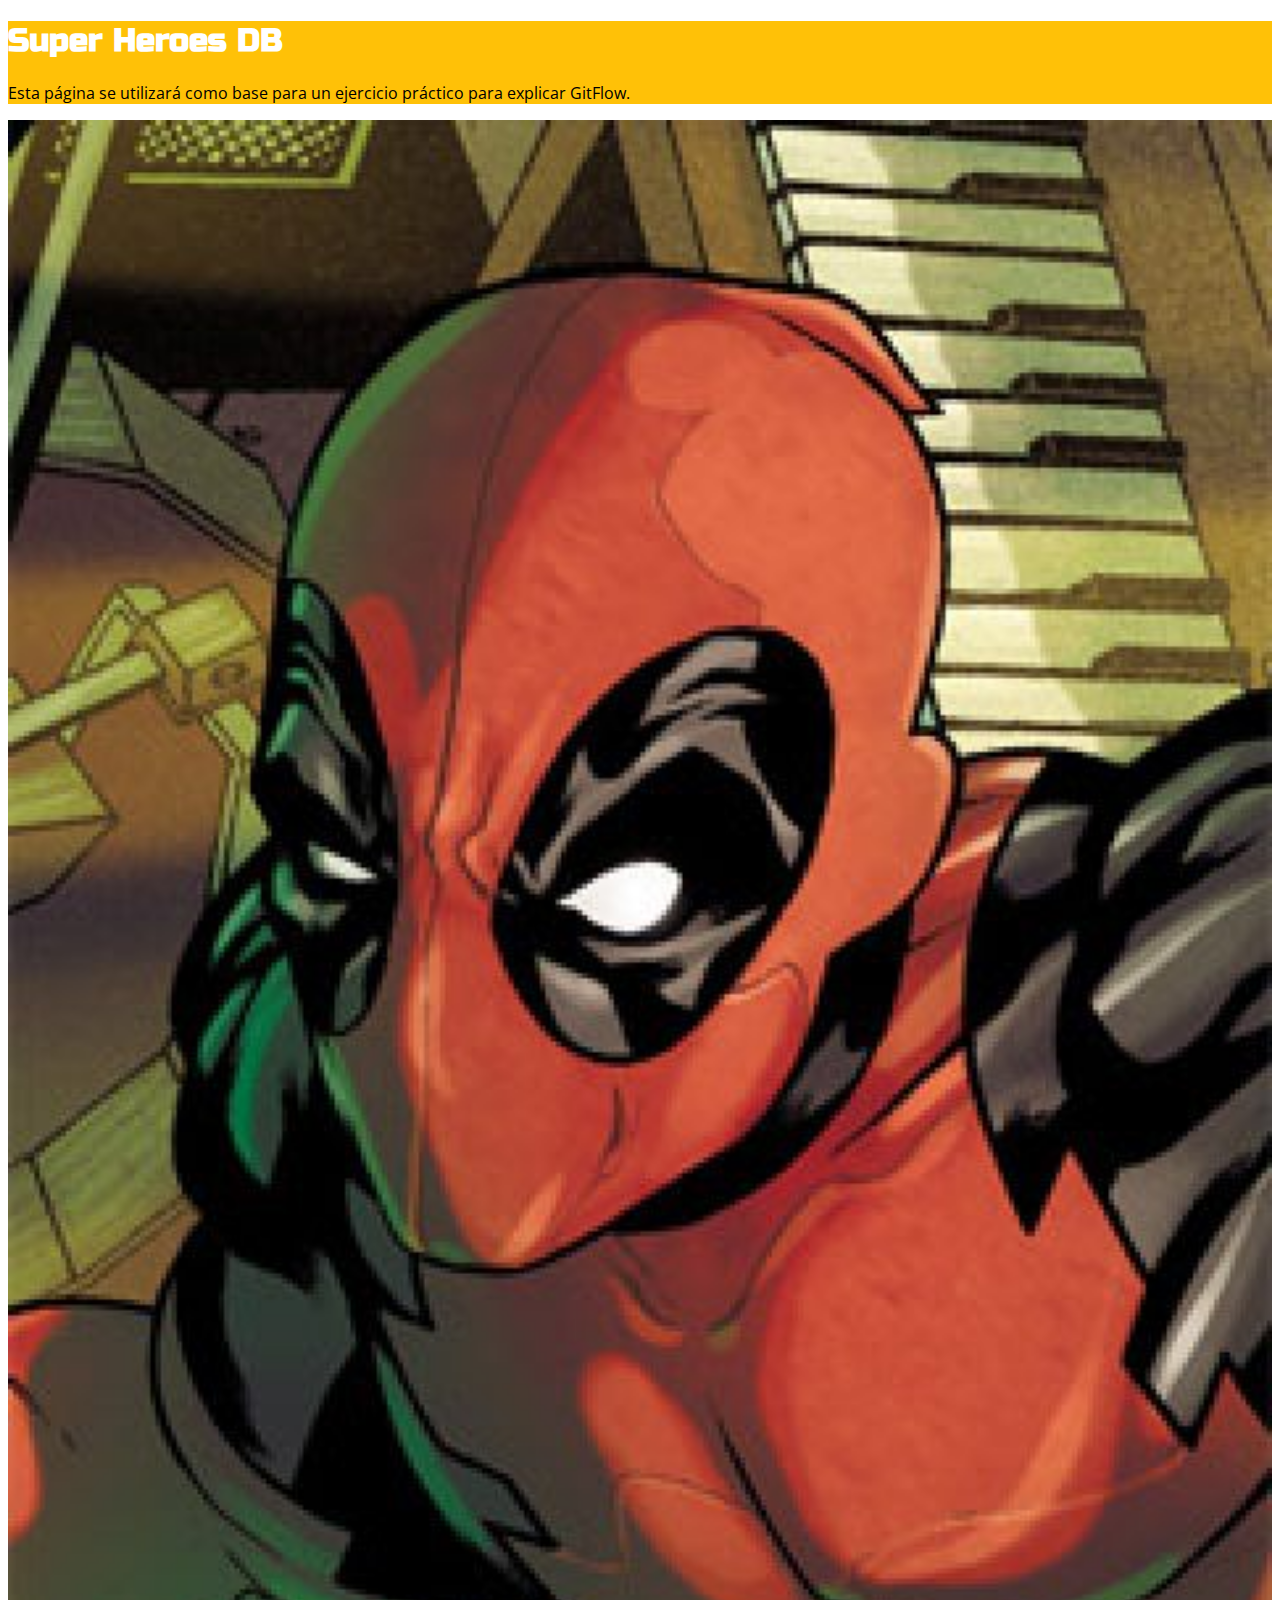
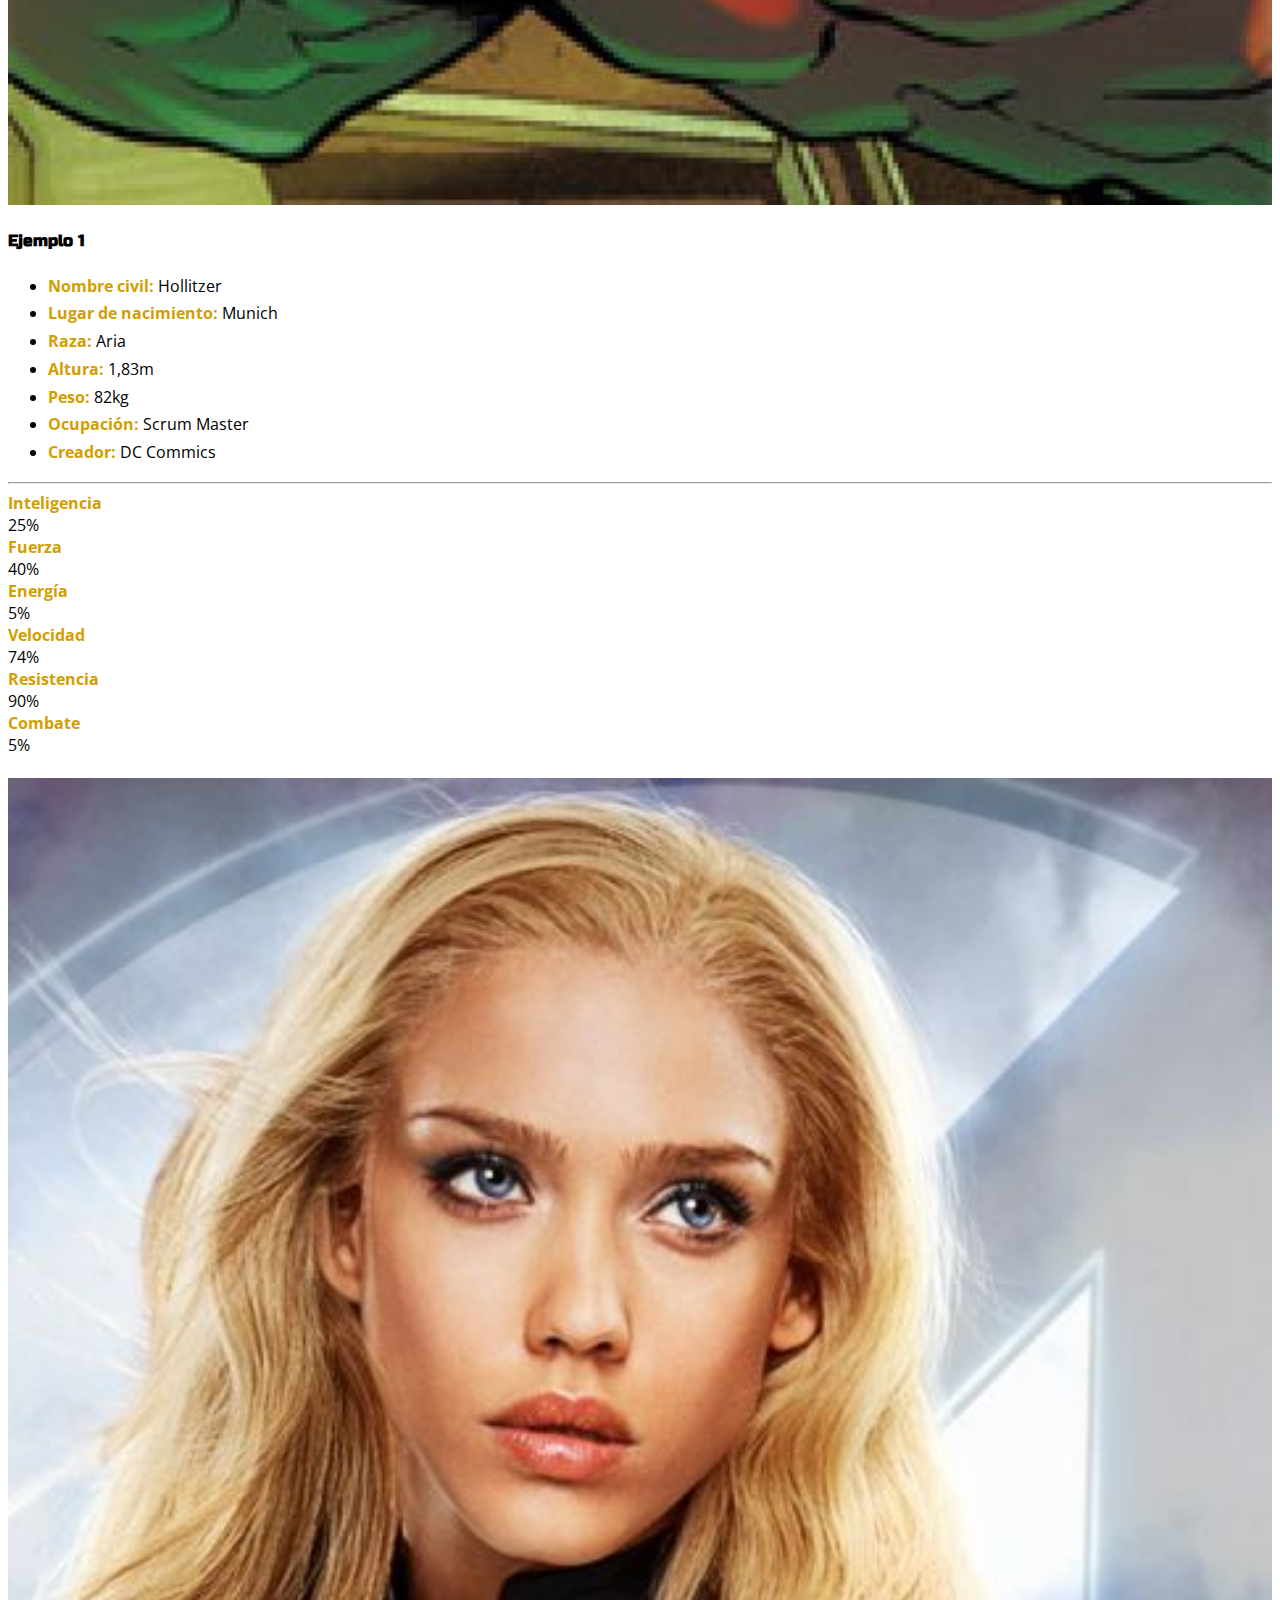
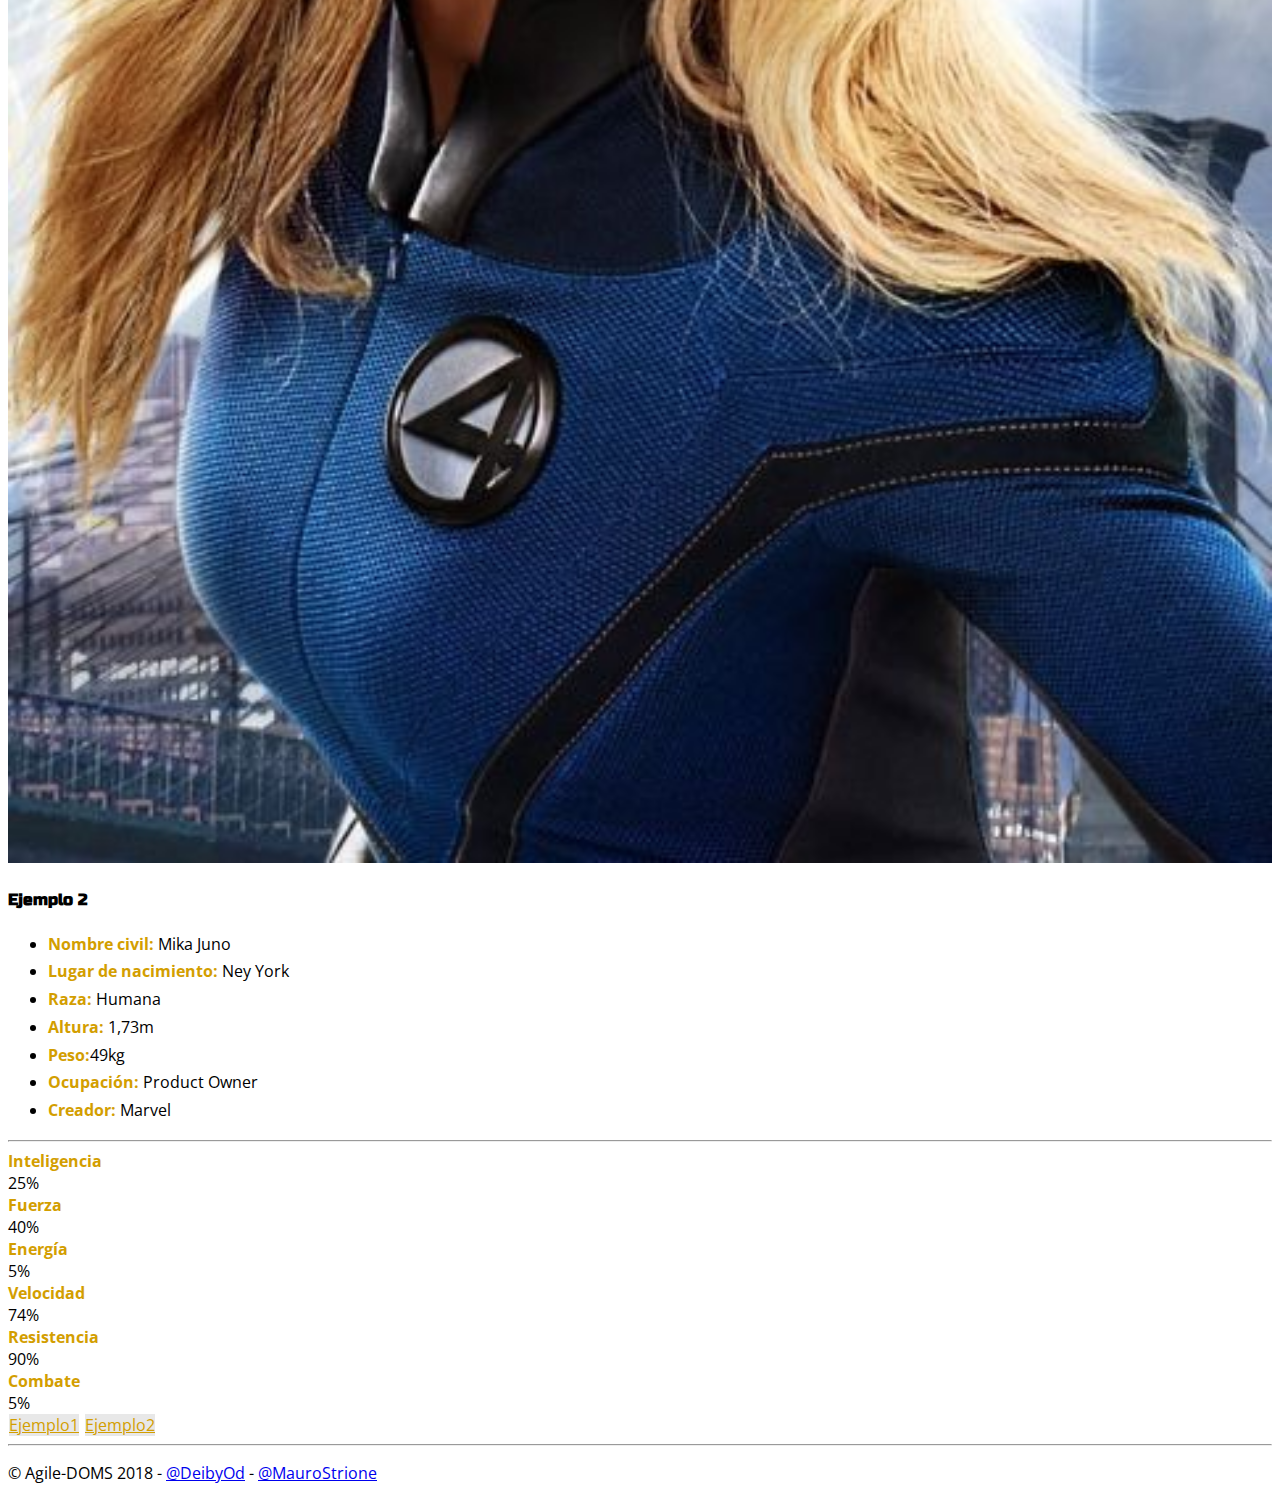
==== sample.html @ 64f0257b "Reiniciando DEV para el curso" ====
<!doctype html>
<html lang="es">

<head>
    <!-- SEO -->
    <title>The Super Heroes Database (BETA)</title>
    <meta name="description" content="GITFLOW WORSHOP">
    <meta name="author" content="Mauro Strione @MauroStrione - Deiby Ordoñez @DeibyOd">

    <!-- Required meta tags -->
    <meta charset="utf-8">
    <meta name="viewport" content="width=device-width, initial-scale=1, shrink-to-fit=no">

    <!-- Bootstrap CSS -->
    <link rel="stylesheet" href="https://stackpath.bootstrapcdn.com/bootstrap/4.1.3/css/bootstrap.min.css" integrity="sha384-MCw98/SFnGE8fJT3GXwEOngsV7Zt27NXFoaoApmYm81iuXoPkFOJwJ8ERdknLPMO" crossorigin="anonymous">
    <link rel="stylesheet" href="css/style.css">
    <link href="https://fonts.googleapis.com/css?family=Russo+One" rel="stylesheet">
    <link href="https://fonts.googleapis.com/css?family=Open+Sans+Condensed:300" rel="stylesheet">

</head>

<body>

    <div class="container">

        <div class="row row-offcanvas row-offcanvas-right">

            <div class="col-12 col-md-9">

                <div class="jumbotron">
                    <h1>Super Heroes DB</h1>
                    <p>Esta página se utilizará como base para un ejercicio práctico para explicar GitFlow.</p>
                </div>


                <!-- INICIO DATOS SUPER HEROE EJEMPLO 1 -->
                <div class="card" id="Ejemplo1">
                    <div class="card-body">
                        <div class="row">

                            <div class="col-4">
                                <img src="media/deadpool.jpg" width="100%">
                            </div>
                            <!--/span-->
                            <div class="col-8">
                                <h4>Ejemplo 1</h4>

                                <ul class="list-group list-group-flush">
                                    <li class="list-group-item"><strong>Nombre civil: </strong>Hollitzer</li>
                                    <li class="list-group-item"><strong>Lugar de nacimiento: </strong>Munich</li>
                                    <li class="list-group-item"><strong>Raza: </strong>Aria</li>
                                    <li class="list-group-item"><strong>Altura: </strong>1,83m</li>
                                    <li class="list-group-item"><strong>Peso: </strong>82kg</li>
                                    <li class="list-group-item"><strong>Ocupación: </strong>Scrum Master</li>
                                    <li class="list-group-item"><strong>Creador: </strong>DC Commics</li>
                                </ul>
                            </div>

                            <div class="col-12">
                                <hr>
                            </div>

                            <div class="col-12">
                                <div class="row">
                                    <div class="col-3 text-right">
                                        <strong>Inteligencia</strong>
                                    </div>

                                    <div class="col-1">
                                        25%
                                    </div>

                                    <div class="col-8">
                                        <div class="progress">
                                            <div class="progress-bar bg-success  progress-bar-striped progress-bar-animated" role="progressbar" style="width: 25%" aria-valuenow="25" aria-valuemin="0" aria-valuemax="100"></div>
                                        </div>
                                    </div>
                                </div>
                                <!-- row -->
                                <div class="row">
                                    <div class="col-3 text-right">
                                        <strong>Fuerza</strong>
                                    </div>

                                    <div class="col-1">
                                        40%
                                    </div>

                                    <div class="col-8">
                                        <div class="progress">
                                            <div class="progress-bar bg-info  progress-bar-striped progress-bar-animated" role="progressbar" style="width: 40%" aria-valuenow="40" aria-valuemin="0" aria-valuemax="100"></div>
                                        </div>
                                    </div>
                                </div>
                                <!-- row -->
                                <div class="row">
                                    <div class="col-3 text-right">
                                        <strong>Energía</strong>
                                    </div>

                                    <div class="col-1">
                                        5%
                                    </div>

                                    <div class="col-8">
                                        <div class="progress">
                                            <div class="progress-bar progress-bar-striped progress-bar-animated" role="progressbar" style="width: 5%" aria-valuenow="5" aria-valuemin="0" aria-valuemax="100"></div>
                                        </div>
                                    </div>
                                </div>
                                <!-- row -->
                                <div class="row">
                                    <div class="col-3 text-right">
                                        <strong>Velocidad</strong>
                                    </div>

                                    <div class="col-1">
                                        74%
                                    </div>

                                    <div class="col-8">
                                        <div class="progress">
                                            <div class="progress-bar bg-warning  progress-bar-striped progress-bar-animated" role="progressbar" style="width: 74%" aria-valuenow="74" aria-valuemin="0" aria-valuemax="100"></div>
                                        </div>
                                    </div>
                                </div>
                                <!-- row -->
                                <div class="row">
                                    <div class="col-3 text-right">
                                        <strong>Resistencia</strong>
                                    </div>

                                    <div class="col-1">
                                        90%
                                    </div>

                                    <div class="col-8">
                                        <div class="progress">
                                            <div class="progress-bar bg-danger  progress-bar-striped progress-bar-animated" role="progressbar" style="width: 90%" aria-valuenow="90" aria-valuemin="0" aria-valuemax="100"></div>
                                        </div>
                                    </div>
                                </div>
                                <!-- row -->
                                <div class="row">
                                    <div class="col-3 text-right">
                                        <strong>Combate</strong>
                                    </div>

                                    <div class="col-1">
                                        5%
                                    </div>

                                    <div class="col-8">
                                        <div class="progress">
                                            <div class="progress-bar bg-pink progress-bar-striped progress-bar-animated" role="progressbar" style="width: 5%" aria-valuenow="5" aria-valuemin="0" aria-valuemax="100"></div>
                                        </div>
                                    </div>
                                </div>
                                <!-- row -->
                            </div>


                        </div>
                        <!--/row-->
                    </div>
                </div>
                <!-- FIN DATOS SUPER HEROE EJEMPLO 1 -->

                <!-- SEPARADOR -->
                <div class="row">
                    <div class="col-12">
                        &nbsp;
                    </div>
                </div>

                <!-- INICIO DATOS SUPER HEROE EJEMPLO 2 -->
                <div class="card" id="Ejemplo2">
                    <div class="card-body">
                        <div class="row">

                            <div class="col-4">
                                <img src="media/invisiblewoman.jpg" width="100%">
                            </div>
                            <!--/span-->
                            <div class="col-8">
                                <h4>Ejemplo 2</h4>
                                <ul class="list-group list-group-flush">
                                    <li class="list-group-item"><strong>Nombre civil: </strong>Mika Juno</li>
                                    <li class="list-group-item"><strong>Lugar de nacimiento: </strong>Ney York</li>
                                    <li class="list-group-item"><strong>Raza: </strong>Humana</li>
                                    <li class="list-group-item"><strong>Altura: </strong>1,73m</li>
                                    <li class="list-group-item"><strong>Peso:</strong>49kg</li>
                                    <li class="list-group-item"><strong>Ocupación: </strong>Product Owner</li>
                                    <li class="list-group-item"><strong>Creador: </strong>Marvel</li>
                                </ul>
                            </div>

                            <div class="col-12">
                                <hr>
                            </div>

                            <div class="col-12">
                                <div class="row">
                                    <div class="col-3 text-right">
                                        <strong>Inteligencia</strong>
                                    </div>

                                    <div class="col-1">
                                        25%
                                    </div>

                                    <div class="col-8">
                                        <div class="progress">
                                            <div class="progress-bar bg-success  progress-bar-striped progress-bar-animated" role="progressbar" style="width: 25%" aria-valuenow="25" aria-valuemin="0" aria-valuemax="100"></div>
                                        </div>
                                    </div>
                                </div>
                                <!-- row -->
                                <div class="row">
                                    <div class="col-3 text-right">
                                        <strong>Fuerza</strong>
                                    </div>

                                    <div class="col-1">
                                        40%
                                    </div>

                                    <div class="col-8">
                                        <div class="progress">
                                            <div class="progress-bar bg-info  progress-bar-striped progress-bar-animated" role="progressbar" style="width: 40%" aria-valuenow="40" aria-valuemin="0" aria-valuemax="100"></div>
                                        </div>
                                    </div>
                                </div>
                                <!-- row -->
                                <div class="row">
                                    <div class="col-3 text-right">
                                        <strong>Energía</strong>
                                    </div>

                                    <div class="col-1">
                                        5%
                                    </div>

                                    <div class="col-8">
                                        <div class="progress">
                                            <div class="progress-bar progress-bar-striped progress-bar-animated" role="progressbar" style="width: 5%" aria-valuenow="5" aria-valuemin="0" aria-valuemax="100"></div>
                                        </div>
                                    </div>
                                </div>
                                <!-- row -->
                                <div class="row">
                                    <div class="col-3 text-right">
                                        <strong>Velocidad</strong>
                                    </div>

                                    <div class="col-1">
                                        74%
                                    </div>

                                    <div class="col-8">
                                        <div class="progress">
                                            <div class="progress-bar bg-warning  progress-bar-striped progress-bar-animated" role="progressbar" style="width: 74%" aria-valuenow="74" aria-valuemin="0" aria-valuemax="100"></div>
                                        </div>
                                    </div>
                                </div>
                                <!-- row -->
                                <div class="row">
                                    <div class="col-3 text-right">
                                        <strong>Resistencia</strong>
                                    </div>

                                    <div class="col-1">
                                        90%
                                    </div>

                                    <div class="col-8">
                                        <div class="progress">
                                            <div class="progress-bar bg-danger  progress-bar-striped progress-bar-animated" role="progressbar" style="width: 90%" aria-valuenow="90" aria-valuemin="0" aria-valuemax="100"></div>
                                        </div>
                                    </div>
                                </div>
                                <!-- row -->
                                <div class="row">
                                    <div class="col-3 text-right">
                                        <strong>Combate</strong>
                                    </div>

                                    <div class="col-1">
                                        5%
                                    </div>

                                    <div class="col-8">
                                        <div class="progress">
                                            <div class="progress-bar bg-pink progress-bar-striped progress-bar-animated" role="progressbar" style="width: 5%" aria-valuenow="5" aria-valuemin="0" aria-valuemax="100"></div>
                                        </div>
                                    </div>
                                </div>
                                <!-- row -->
                            </div>


                        </div>
                        <!--/row-->
                    </div>
                </div>
                <!-- FIN DATOS SUPER HEROE EJEMPLO 2 -->


            </div>
            <!--/span-->

            <div class="col-6 col-md-3 sidebar-offcanvas" id="sidebar">
                <div class="list-group">
                    <a href="#Ejemplo1" class="list-group-item">Ejemplo1</a>
                    <a href="#Ejemplo2" class="list-group-item">Ejemplo2</a>
                </div>
            </div>
            <!--/span-->
        </div>
        <!--/row-->

        <hr>

        <footer id="Batman">
            <p>&copy; Agile-DOMS 2018 - <a href="https://twitter.com/DeibyOd">@DeibyOd</a> - <a href="https://twitter.com/MauroStrione">@MauroStrione</a></p>
        </footer>

    </div>
    <!--/.container-->

    <!-- Optional JavaScript -->
    <!-- jQuery first, then Popper.js, then Bootstrap JS -->
    <script src="https://code.jquery.com/jquery-3.3.1.slim.min.js" integrity="sha384-q8i/X+965DzO0rT7abK41JStQIAqVgRVzpbzo5smXKp4YfRvH+8abtTE1Pi6jizo" crossorigin="anonymous"></script>
    <script src="https://cdnjs.cloudflare.com/ajax/libs/popper.js/1.14.3/umd/popper.min.js" integrity="sha384-ZMP7rVo3mIykV+2+9J3UJ46jBk0WLaUAdn689aCwoqbBJiSnjAK/l8WvCWPIPm49" crossorigin="anonymous"></script>
    <script src="https://stackpath.bootstrapcdn.com/bootstrap/4.1.3/js/bootstrap.min.js" integrity="sha384-ChfqqxuZUCnJSK3+MXmPNIyE6ZbWh2IMqE241rYiqJxyMiZ6OW/JmZQ5stwEULTy" crossorigin="anonymous"></script>
</body>

</html>
---- css/style.css ----
h1,
h2,
h3,
h4,
h5,
h6 {
    font-family: 'Russo One', sans-serif;
}

body {
    font-family: 'Open Sans Condensed', sans-serif;
}

.bg-pink {
    background-color: #b13797;
}

.card .list-group-item {
    padding: 0.18rem 0rem;
}

.card strong {
    color: #d39e00;
}

.jumbotron {
    background-color: #ffc107;
}

.jumbotron h1 {
    color: #FFFFFF;
}

#sidebar .list-group-item {
    background-color: #e8e8e8;
    border: 1px solid rgb(255, 255, 255);
}

#sidebar a:link,
#sidebar a:visited {
    color: #d39e00;
}

#sidebar a:hover {
    color: #FFFFFF;
    background-color: #d39e00;
}
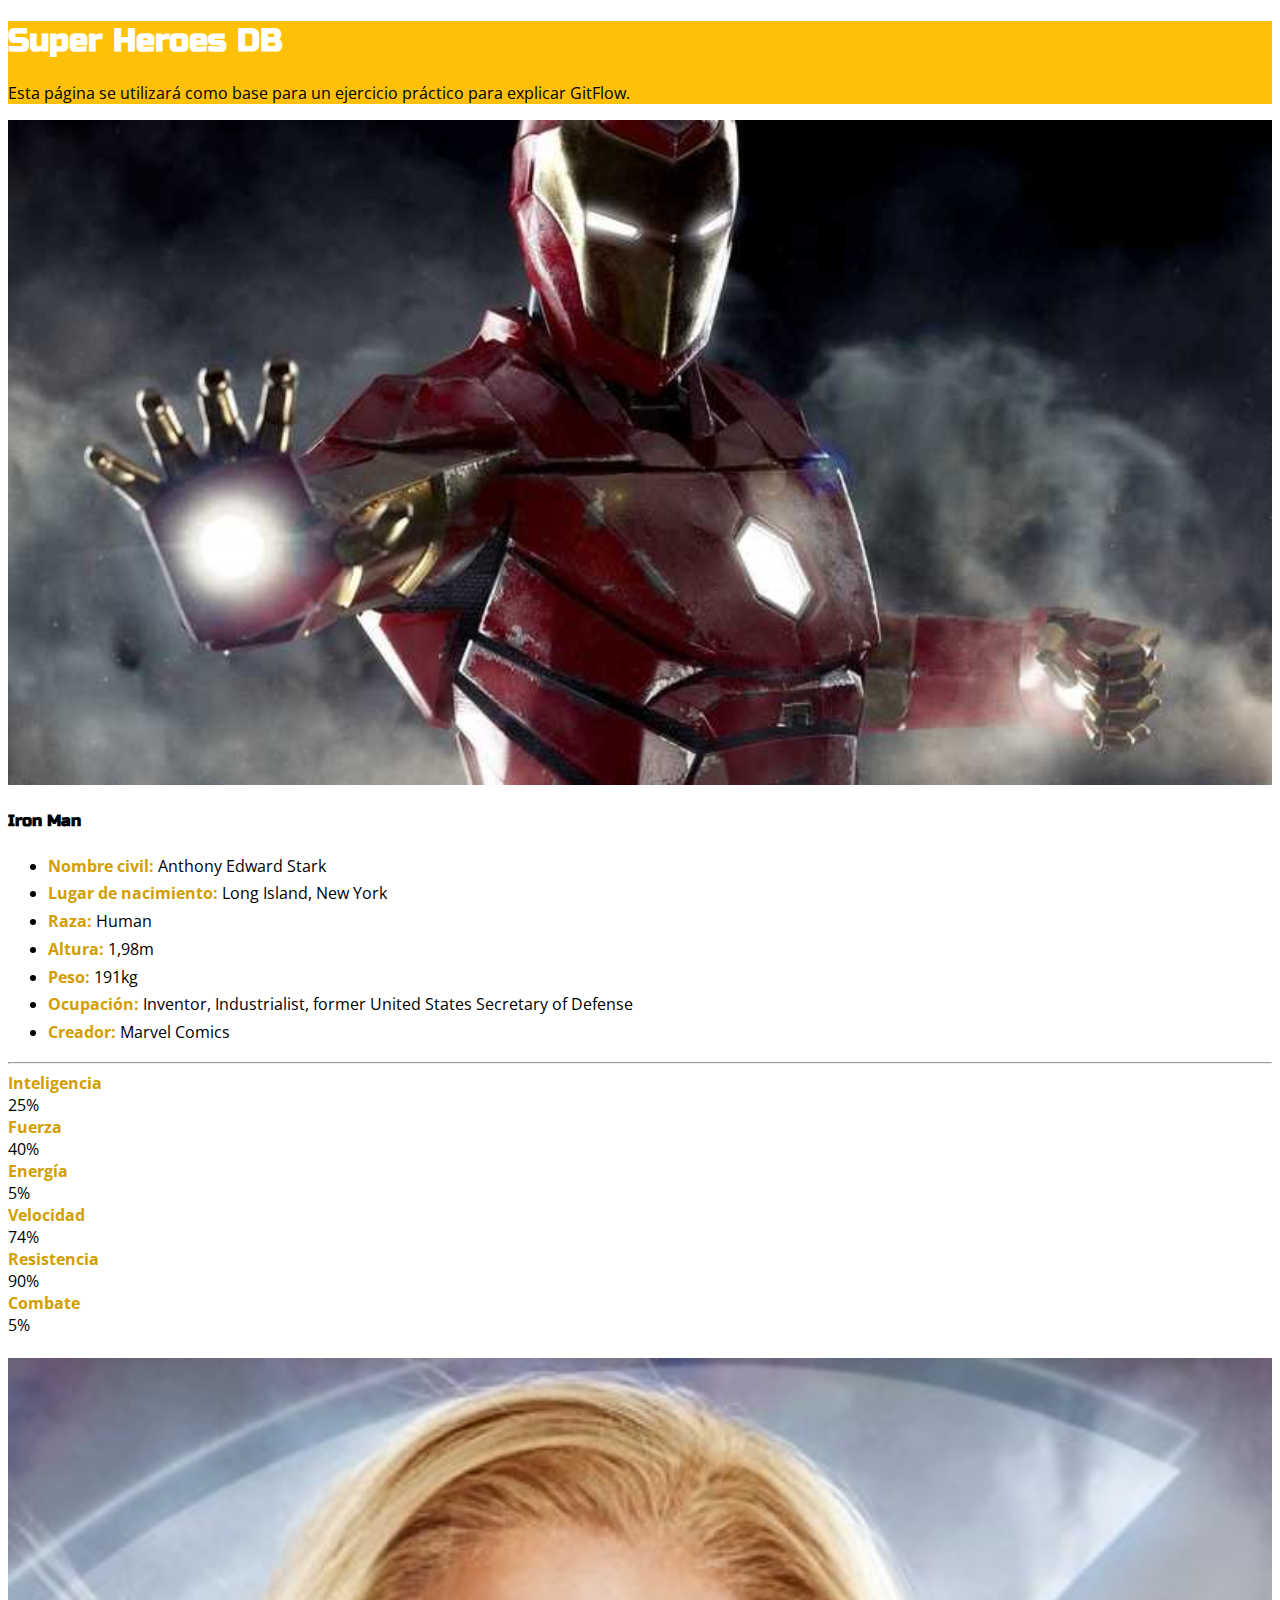
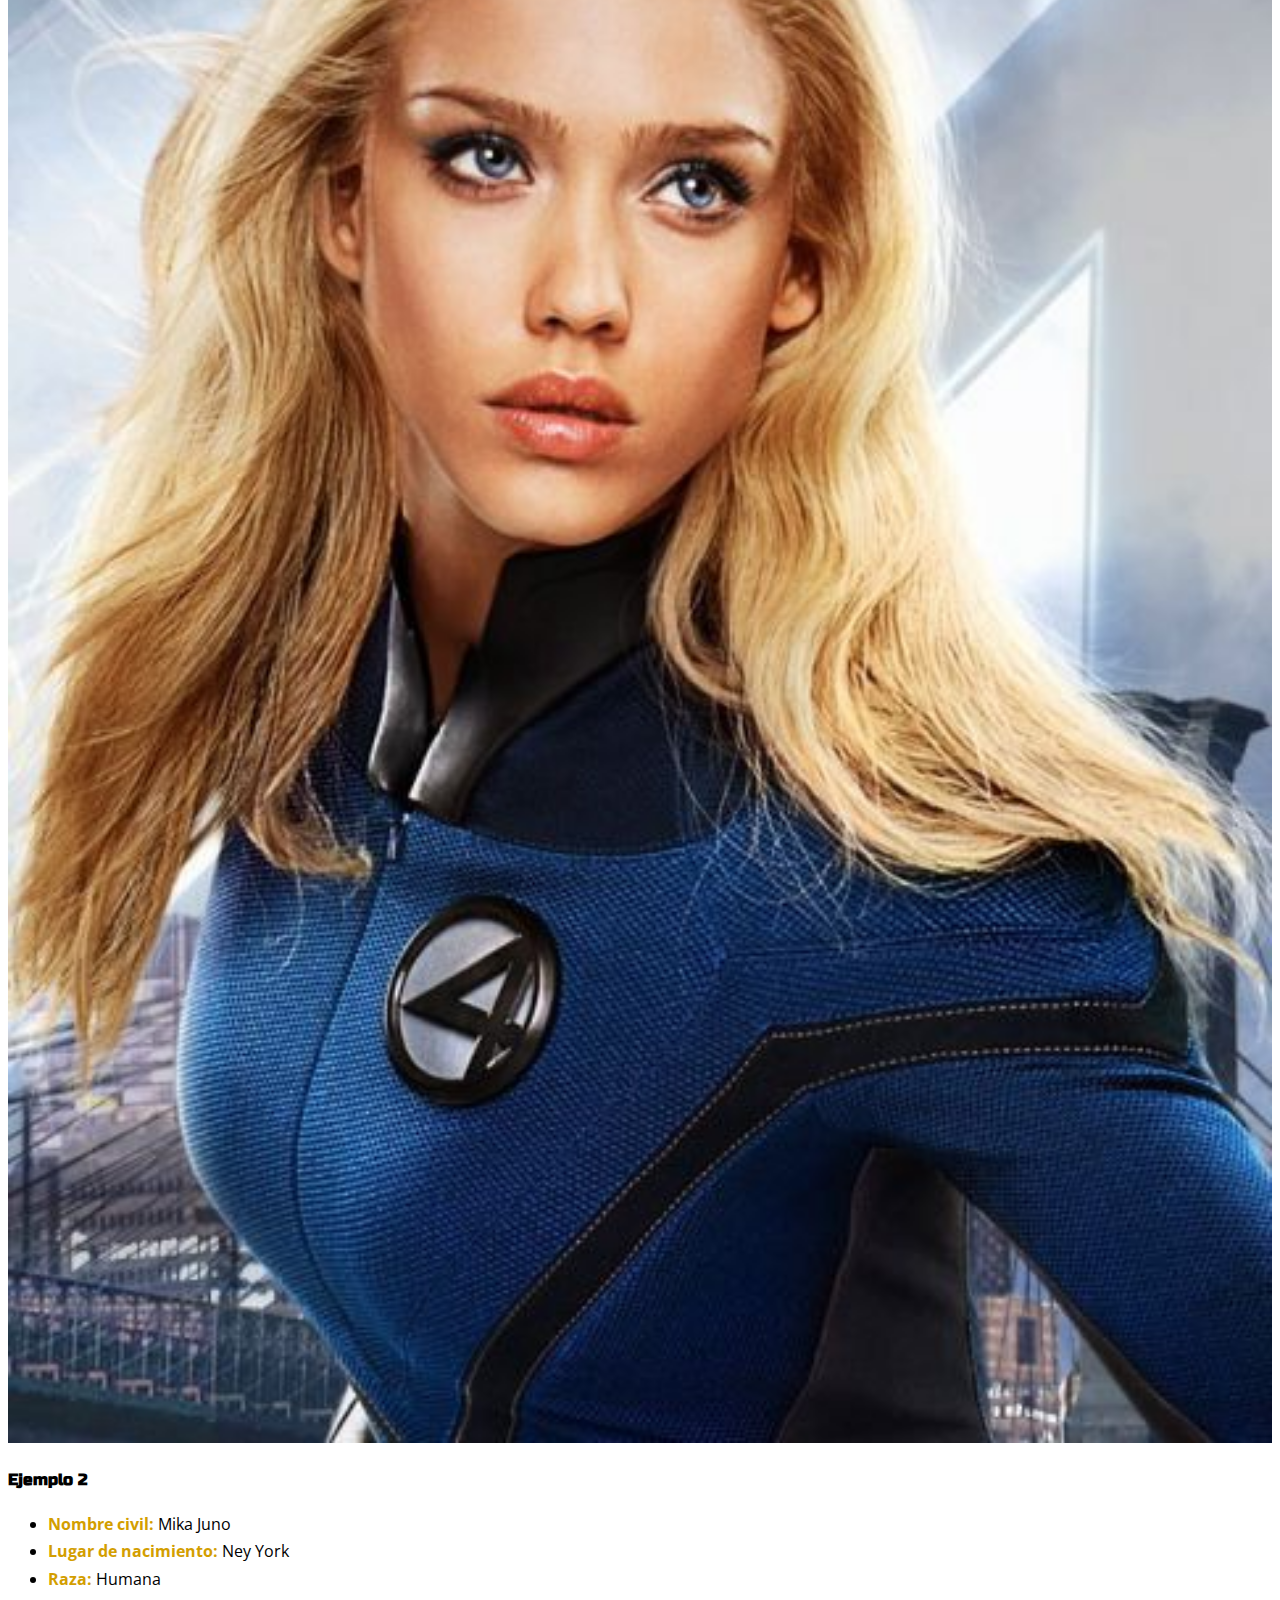
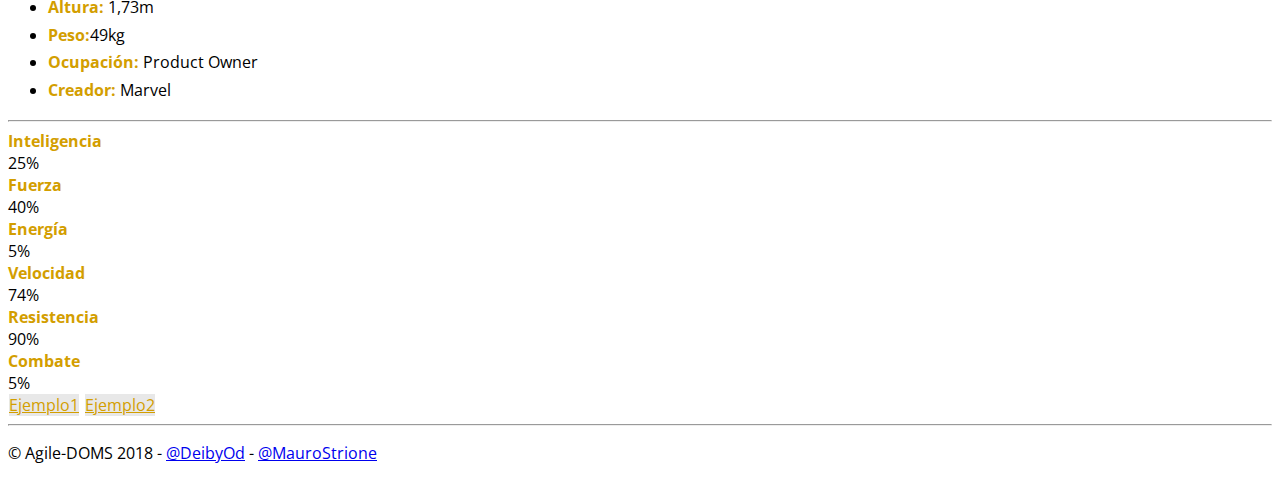
==== commit 501a54d6: "información personal" ====
--- a/sample.html
+++ b/sample.html
@@ -1,338 +1,338 @@
-<!doctype html>
-<html lang="es">
-
-<head>
-    <!-- SEO -->
-    <title>The Super Heroes Database (BETA)</title>
-    <meta name="description" content="GITFLOW WORSHOP">
-    <meta name="author" content="Mauro Strione @MauroStrione - Deiby Ordoñez @DeibyOd">
-
-    <!-- Required meta tags -->
-    <meta charset="utf-8">
-    <meta name="viewport" content="width=device-width, initial-scale=1, shrink-to-fit=no">
-
-    <!-- Bootstrap CSS -->
-    <link rel="stylesheet" href="https://stackpath.bootstrapcdn.com/bootstrap/4.1.3/css/bootstrap.min.css" integrity="sha384-MCw98/SFnGE8fJT3GXwEOngsV7Zt27NXFoaoApmYm81iuXoPkFOJwJ8ERdknLPMO" crossorigin="anonymous">
-    <link rel="stylesheet" href="css/style.css">
-    <link href="https://fonts.googleapis.com/css?family=Russo+One" rel="stylesheet">
-    <link href="https://fonts.googleapis.com/css?family=Open+Sans+Condensed:300" rel="stylesheet">
-
-</head>
-
-<body>
-
-    <div class="container">
-
-        <div class="row row-offcanvas row-offcanvas-right">
-
-            <div class="col-12 col-md-9">
-
-                <div class="jumbotron">
-                    <h1>Super Heroes DB</h1>
-                    <p>Esta página se utilizará como base para un ejercicio práctico para explicar GitFlow.</p>
-                </div>
-
-
-                <!-- INICIO DATOS SUPER HEROE EJEMPLO 1 -->
-                <div class="card" id="Ejemplo1">
-                    <div class="card-body">
-                        <div class="row">
-
-                            <div class="col-4">
-                                <img src="media/deadpool.jpg" width="100%">
-                            </div>
-                            <!--/span-->
-                            <div class="col-8">
-                                <h4>Ejemplo 1</h4>
-
-                                <ul class="list-group list-group-flush">
-                                    <li class="list-group-item"><strong>Nombre civil: </strong>Hollitzer</li>
-                                    <li class="list-group-item"><strong>Lugar de nacimiento: </strong>Munich</li>
-                                    <li class="list-group-item"><strong>Raza: </strong>Aria</li>
-                                    <li class="list-group-item"><strong>Altura: </strong>1,83m</li>
-                                    <li class="list-group-item"><strong>Peso: </strong>82kg</li>
-                                    <li class="list-group-item"><strong>Ocupación: </strong>Scrum Master</li>
-                                    <li class="list-group-item"><strong>Creador: </strong>DC Commics</li>
-                                </ul>
-                            </div>
-
-                            <div class="col-12">
-                                <hr>
-                            </div>
-
-                            <div class="col-12">
-                                <div class="row">
-                                    <div class="col-3 text-right">
-                                        <strong>Inteligencia</strong>
-                                    </div>
-
-                                    <div class="col-1">
-                                        25%
-                                    </div>
-
-                                    <div class="col-8">
-                                        <div class="progress">
-                                            <div class="progress-bar bg-success  progress-bar-striped progress-bar-animated" role="progressbar" style="width: 25%" aria-valuenow="25" aria-valuemin="0" aria-valuemax="100"></div>
-                                        </div>
-                                    </div>
-                                </div>
-                                <!-- row -->
-                                <div class="row">
-                                    <div class="col-3 text-right">
-                                        <strong>Fuerza</strong>
-                                    </div>
-
-                                    <div class="col-1">
-                                        40%
-                                    </div>
-
-                                    <div class="col-8">
-                                        <div class="progress">
-                                            <div class="progress-bar bg-info  progress-bar-striped progress-bar-animated" role="progressbar" style="width: 40%" aria-valuenow="40" aria-valuemin="0" aria-valuemax="100"></div>
-                                        </div>
-                                    </div>
-                                </div>
-                                <!-- row -->
-                                <div class="row">
-                                    <div class="col-3 text-right">
-                                        <strong>Energía</strong>
-                                    </div>
-
-                                    <div class="col-1">
-                                        5%
-                                    </div>
-
-                                    <div class="col-8">
-                                        <div class="progress">
-                                            <div class="progress-bar progress-bar-striped progress-bar-animated" role="progressbar" style="width: 5%" aria-valuenow="5" aria-valuemin="0" aria-valuemax="100"></div>
-                                        </div>
-                                    </div>
-                                </div>
-                                <!-- row -->
-                                <div class="row">
-                                    <div class="col-3 text-right">
-                                        <strong>Velocidad</strong>
-                                    </div>
-
-                                    <div class="col-1">
-                                        74%
-                                    </div>
-
-                                    <div class="col-8">
-                                        <div class="progress">
-                                            <div class="progress-bar bg-warning  progress-bar-striped progress-bar-animated" role="progressbar" style="width: 74%" aria-valuenow="74" aria-valuemin="0" aria-valuemax="100"></div>
-                                        </div>
-                                    </div>
-                                </div>
-                                <!-- row -->
-                                <div class="row">
-                                    <div class="col-3 text-right">
-                                        <strong>Resistencia</strong>
-                                    </div>
-
-                                    <div class="col-1">
-                                        90%
-                                    </div>
-
-                                    <div class="col-8">
-                                        <div class="progress">
-                                            <div class="progress-bar bg-danger  progress-bar-striped progress-bar-animated" role="progressbar" style="width: 90%" aria-valuenow="90" aria-valuemin="0" aria-valuemax="100"></div>
-                                        </div>
-                                    </div>
-                                </div>
-                                <!-- row -->
-                                <div class="row">
-                                    <div class="col-3 text-right">
-                                        <strong>Combate</strong>
-                                    </div>
-
-                                    <div class="col-1">
-                                        5%
-                                    </div>
-
-                                    <div class="col-8">
-                                        <div class="progress">
-                                            <div class="progress-bar bg-pink progress-bar-striped progress-bar-animated" role="progressbar" style="width: 5%" aria-valuenow="5" aria-valuemin="0" aria-valuemax="100"></div>
-                                        </div>
-                                    </div>
-                                </div>
-                                <!-- row -->
-                            </div>
-
-
-                        </div>
-                        <!--/row-->
-                    </div>
-                </div>
-                <!-- FIN DATOS SUPER HEROE EJEMPLO 1 -->
-
-                <!-- SEPARADOR -->
-                <div class="row">
-                    <div class="col-12">
-                        &nbsp;
-                    </div>
-                </div>
-
-                <!-- INICIO DATOS SUPER HEROE EJEMPLO 2 -->
-                <div class="card" id="Ejemplo2">
-                    <div class="card-body">
-                        <div class="row">
-
-                            <div class="col-4">
-                                <img src="media/invisiblewoman.jpg" width="100%">
-                            </div>
-                            <!--/span-->
-                            <div class="col-8">
-                                <h4>Ejemplo 2</h4>
-                                <ul class="list-group list-group-flush">
-                                    <li class="list-group-item"><strong>Nombre civil: </strong>Mika Juno</li>
-                                    <li class="list-group-item"><strong>Lugar de nacimiento: </strong>Ney York</li>
-                                    <li class="list-group-item"><strong>Raza: </strong>Humana</li>
-                                    <li class="list-group-item"><strong>Altura: </strong>1,73m</li>
-                                    <li class="list-group-item"><strong>Peso:</strong>49kg</li>
-                                    <li class="list-group-item"><strong>Ocupación: </strong>Product Owner</li>
-                                    <li class="list-group-item"><strong>Creador: </strong>Marvel</li>
-                                </ul>
-                            </div>
-
-                            <div class="col-12">
-                                <hr>
-                            </div>
-
-                            <div class="col-12">
-                                <div class="row">
-                                    <div class="col-3 text-right">
-                                        <strong>Inteligencia</strong>
-                                    </div>
-
-                                    <div class="col-1">
-                                        25%
-                                    </div>
-
-                                    <div class="col-8">
-                                        <div class="progress">
-                                            <div class="progress-bar bg-success  progress-bar-striped progress-bar-animated" role="progressbar" style="width: 25%" aria-valuenow="25" aria-valuemin="0" aria-valuemax="100"></div>
-                                        </div>
-                                    </div>
-                                </div>
-                                <!-- row -->
-                                <div class="row">
-                                    <div class="col-3 text-right">
-                                        <strong>Fuerza</strong>
-                                    </div>
-
-                                    <div class="col-1">
-                                        40%
-                                    </div>
-
-                                    <div class="col-8">
-                                        <div class="progress">
-                                            <div class="progress-bar bg-info  progress-bar-striped progress-bar-animated" role="progressbar" style="width: 40%" aria-valuenow="40" aria-valuemin="0" aria-valuemax="100"></div>
-                                        </div>
-                                    </div>
-                                </div>
-                                <!-- row -->
-                                <div class="row">
-                                    <div class="col-3 text-right">
-                                        <strong>Energía</strong>
-                                    </div>
-
-                                    <div class="col-1">
-                                        5%
-                                    </div>
-
-                                    <div class="col-8">
-                                        <div class="progress">
-                                            <div class="progress-bar progress-bar-striped progress-bar-animated" role="progressbar" style="width: 5%" aria-valuenow="5" aria-valuemin="0" aria-valuemax="100"></div>
-                                        </div>
-                                    </div>
-                                </div>
-                                <!-- row -->
-                                <div class="row">
-                                    <div class="col-3 text-right">
-                                        <strong>Velocidad</strong>
-                                    </div>
-
-                                    <div class="col-1">
-                                        74%
-                                    </div>
-
-                                    <div class="col-8">
-                                        <div class="progress">
-                                            <div class="progress-bar bg-warning  progress-bar-striped progress-bar-animated" role="progressbar" style="width: 74%" aria-valuenow="74" aria-valuemin="0" aria-valuemax="100"></div>
-                                        </div>
-                                    </div>
-                                </div>
-                                <!-- row -->
-                                <div class="row">
-                                    <div class="col-3 text-right">
-                                        <strong>Resistencia</strong>
-                                    </div>
-
-                                    <div class="col-1">
-                                        90%
-                                    </div>
-
-                                    <div class="col-8">
-                                        <div class="progress">
-                                            <div class="progress-bar bg-danger  progress-bar-striped progress-bar-animated" role="progressbar" style="width: 90%" aria-valuenow="90" aria-valuemin="0" aria-valuemax="100"></div>
-                                        </div>
-                                    </div>
-                                </div>
-                                <!-- row -->
-                                <div class="row">
-                                    <div class="col-3 text-right">
-                                        <strong>Combate</strong>
-                                    </div>
-
-                                    <div class="col-1">
-                                        5%
-                                    </div>
-
-                                    <div class="col-8">
-                                        <div class="progress">
-                                            <div class="progress-bar bg-pink progress-bar-striped progress-bar-animated" role="progressbar" style="width: 5%" aria-valuenow="5" aria-valuemin="0" aria-valuemax="100"></div>
-                                        </div>
-                                    </div>
-                                </div>
-                                <!-- row -->
-                            </div>
-
-
-                        </div>
-                        <!--/row-->
-                    </div>
-                </div>
-                <!-- FIN DATOS SUPER HEROE EJEMPLO 2 -->
-
-
-            </div>
-            <!--/span-->
-
-            <div class="col-6 col-md-3 sidebar-offcanvas" id="sidebar">
-                <div class="list-group">
-                    <a href="#Ejemplo1" class="list-group-item">Ejemplo1</a>
-                    <a href="#Ejemplo2" class="list-group-item">Ejemplo2</a>
-                </div>
-            </div>
-            <!--/span-->
-        </div>
-        <!--/row-->
-
-        <hr>
-
-        <footer id="Batman">
-            <p>&copy; Agile-DOMS 2018 - <a href="https://twitter.com/DeibyOd">@DeibyOd</a> - <a href="https://twitter.com/MauroStrione">@MauroStrione</a></p>
-        </footer>
-
-    </div>
-    <!--/.container-->
-
-    <!-- Optional JavaScript -->
-    <!-- jQuery first, then Popper.js, then Bootstrap JS -->
-    <script src="https://code.jquery.com/jquery-3.3.1.slim.min.js" integrity="sha384-q8i/X+965DzO0rT7abK41JStQIAqVgRVzpbzo5smXKp4YfRvH+8abtTE1Pi6jizo" crossorigin="anonymous"></script>
-    <script src="https://cdnjs.cloudflare.com/ajax/libs/popper.js/1.14.3/umd/popper.min.js" integrity="sha384-ZMP7rVo3mIykV+2+9J3UJ46jBk0WLaUAdn689aCwoqbBJiSnjAK/l8WvCWPIPm49" crossorigin="anonymous"></script>
-    <script src="https://stackpath.bootstrapcdn.com/bootstrap/4.1.3/js/bootstrap.min.js" integrity="sha384-ChfqqxuZUCnJSK3+MXmPNIyE6ZbWh2IMqE241rYiqJxyMiZ6OW/JmZQ5stwEULTy" crossorigin="anonymous"></script>
-</body>
-
+<!doctype html>
+<html lang="es">
+
+<head>
+    <!-- SEO -->
+    <title>The Super Heroes Database (BETA)</title>
+    <meta name="description" content="GITFLOW WORSHOP">
+    <meta name="author" content="Mauro Strione @MauroStrione - Deiby Ordoñez @DeibyOd">
+
+    <!-- Required meta tags -->
+    <meta charset="utf-8">
+    <meta name="viewport" content="width=device-width, initial-scale=1, shrink-to-fit=no">
+
+    <!-- Bootstrap CSS -->
+    <link rel="stylesheet" href="https://stackpath.bootstrapcdn.com/bootstrap/4.1.3/css/bootstrap.min.css" integrity="sha384-MCw98/SFnGE8fJT3GXwEOngsV7Zt27NXFoaoApmYm81iuXoPkFOJwJ8ERdknLPMO" crossorigin="anonymous">
+    <link rel="stylesheet" href="css/style.css">
+    <link href="https://fonts.googleapis.com/css?family=Russo+One" rel="stylesheet">
+    <link href="https://fonts.googleapis.com/css?family=Open+Sans+Condensed:300" rel="stylesheet">
+
+</head>
+
+<body>
+
+    <div class="container">
+
+        <div class="row row-offcanvas row-offcanvas-right">
+
+            <div class="col-12 col-md-9">
+
+                <div class="jumbotron">
+                    <h1>Super Heroes DB</h1>
+                    <p>Esta página se utilizará como base para un ejercicio práctico para explicar GitFlow.</p>
+                </div>
+
+
+                <!-- INICIO DATOS SUPER HEROE EJEMPLO 1 -->
+                <div class="card" id="Ejemplo1">
+                    <div class="card-body">
+                        <div class="row">
+
+                            <div class="col-4">
+                                <img src="media/ironman.jpg" width="100%">
+                            </div>
+                            <!--/span-->
+                            <div class="col-8">
+                                <h4>Iron Man</h4>
+
+                                <ul class="list-group list-group-flush">
+                                    <li class="list-group-item"><strong>Nombre civil: </strong>Anthony Edward Stark</li>
+                                    <li class="list-group-item"><strong>Lugar de nacimiento: </strong>Long Island, New York</li>
+                                    <li class="list-group-item"><strong>Raza: </strong>Human</li>
+                                    <li class="list-group-item"><strong>Altura: </strong>1,98m</li>
+                                    <li class="list-group-item"><strong>Peso: </strong>191kg</li>
+                                    <li class="list-group-item"><strong>Ocupación: </strong>Inventor, Industrialist, former United States Secretary of Defense</li>
+                                    <li class="list-group-item"><strong>Creador: </strong>Marvel Comics</li>
+                                </ul>
+                            </div>
+
+                            <div class="col-12">
+                                <hr>
+                            </div>
+
+                            <div class="col-12">
+                                <div class="row">
+                                    <div class="col-3 text-right">
+                                        <strong>Inteligencia</strong>
+                                    </div>
+
+                                    <div class="col-1">
+                                        25%
+                                    </div>
+
+                                    <div class="col-8">
+                                        <div class="progress">
+                                            <div class="progress-bar bg-success  progress-bar-striped progress-bar-animated" role="progressbar" style="width: 25%" aria-valuenow="25" aria-valuemin="0" aria-valuemax="100"></div>
+                                        </div>
+                                    </div>
+                                </div>
+                                <!-- row -->
+                                <div class="row">
+                                    <div class="col-3 text-right">
+                                        <strong>Fuerza</strong>
+                                    </div>
+
+                                    <div class="col-1">
+                                        40%
+                                    </div>
+
+                                    <div class="col-8">
+                                        <div class="progress">
+                                            <div class="progress-bar bg-info  progress-bar-striped progress-bar-animated" role="progressbar" style="width: 40%" aria-valuenow="40" aria-valuemin="0" aria-valuemax="100"></div>
+                                        </div>
+                                    </div>
+                                </div>
+                                <!-- row -->
+                                <div class="row">
+                                    <div class="col-3 text-right">
+                                        <strong>Energía</strong>
+                                    </div>
+
+                                    <div class="col-1">
+                                        5%
+                                    </div>
+
+                                    <div class="col-8">
+                                        <div class="progress">
+                                            <div class="progress-bar progress-bar-striped progress-bar-animated" role="progressbar" style="width: 5%" aria-valuenow="5" aria-valuemin="0" aria-valuemax="100"></div>
+                                        </div>
+                                    </div>
+                                </div>
+                                <!-- row -->
+                                <div class="row">
+                                    <div class="col-3 text-right">
+                                        <strong>Velocidad</strong>
+                                    </div>
+
+                                    <div class="col-1">
+                                        74%
+                                    </div>
+
+                                    <div class="col-8">
+                                        <div class="progress">
+                                            <div class="progress-bar bg-warning  progress-bar-striped progress-bar-animated" role="progressbar" style="width: 74%" aria-valuenow="74" aria-valuemin="0" aria-valuemax="100"></div>
+                                        </div>
+                                    </div>
+                                </div>
+                                <!-- row -->
+                                <div class="row">
+                                    <div class="col-3 text-right">
+                                        <strong>Resistencia</strong>
+                                    </div>
+
+                                    <div class="col-1">
+                                        90%
+                                    </div>
+
+                                    <div class="col-8">
+                                        <div class="progress">
+                                            <div class="progress-bar bg-danger  progress-bar-striped progress-bar-animated" role="progressbar" style="width: 90%" aria-valuenow="90" aria-valuemin="0" aria-valuemax="100"></div>
+                                        </div>
+                                    </div>
+                                </div>
+                                <!-- row -->
+                                <div class="row">
+                                    <div class="col-3 text-right">
+                                        <strong>Combate</strong>
+                                    </div>
+
+                                    <div class="col-1">
+                                        5%
+                                    </div>
+
+                                    <div class="col-8">
+                                        <div class="progress">
+                                            <div class="progress-bar bg-pink progress-bar-striped progress-bar-animated" role="progressbar" style="width: 5%" aria-valuenow="5" aria-valuemin="0" aria-valuemax="100"></div>
+                                        </div>
+                                    </div>
+                                </div>
+                                <!-- row -->
+                            </div>
+
+
+                        </div>
+                        <!--/row-->
+                    </div>
+                </div>
+                <!-- FIN DATOS SUPER HEROE EJEMPLO 1 -->
+
+                <!-- SEPARADOR -->
+                <div class="row">
+                    <div class="col-12">
+                        &nbsp;
+                    </div>
+                </div>
+
+                <!-- INICIO DATOS SUPER HEROE EJEMPLO 2 -->
+                <div class="card" id="Ejemplo2">
+                    <div class="card-body">
+                        <div class="row">
+
+                            <div class="col-4">
+                                <img src="media/invisiblewoman.jpg" width="100%">
+                            </div>
+                            <!--/span-->
+                            <div class="col-8">
+                                <h4>Ejemplo 2</h4>
+                                <ul class="list-group list-group-flush">
+                                    <li class="list-group-item"><strong>Nombre civil: </strong>Mika Juno</li>
+                                    <li class="list-group-item"><strong>Lugar de nacimiento: </strong>Ney York</li>
+                                    <li class="list-group-item"><strong>Raza: </strong>Humana</li>
+                                    <li class="list-group-item"><strong>Altura: </strong>1,73m</li>
+                                    <li class="list-group-item"><strong>Peso:</strong>49kg</li>
+                                    <li class="list-group-item"><strong>Ocupación: </strong>Product Owner</li>
+                                    <li class="list-group-item"><strong>Creador: </strong>Marvel</li>
+                                </ul>
+                            </div>
+
+                            <div class="col-12">
+                                <hr>
+                            </div>
+
+                            <div class="col-12">
+                                <div class="row">
+                                    <div class="col-3 text-right">
+                                        <strong>Inteligencia</strong>
+                                    </div>
+
+                                    <div class="col-1">
+                                        25%
+                                    </div>
+
+                                    <div class="col-8">
+                                        <div class="progress">
+                                            <div class="progress-bar bg-success  progress-bar-striped progress-bar-animated" role="progressbar" style="width: 25%" aria-valuenow="25" aria-valuemin="0" aria-valuemax="100"></div>
+                                        </div>
+                                    </div>
+                                </div>
+                                <!-- row -->
+                                <div class="row">
+                                    <div class="col-3 text-right">
+                                        <strong>Fuerza</strong>
+                                    </div>
+
+                                    <div class="col-1">
+                                        40%
+                                    </div>
+
+                                    <div class="col-8">
+                                        <div class="progress">
+                                            <div class="progress-bar bg-info  progress-bar-striped progress-bar-animated" role="progressbar" style="width: 40%" aria-valuenow="40" aria-valuemin="0" aria-valuemax="100"></div>
+                                        </div>
+                                    </div>
+                                </div>
+                                <!-- row -->
+                                <div class="row">
+                                    <div class="col-3 text-right">
+                                        <strong>Energía</strong>
+                                    </div>
+
+                                    <div class="col-1">
+                                        5%
+                                    </div>
+
+                                    <div class="col-8">
+                                        <div class="progress">
+                                            <div class="progress-bar progress-bar-striped progress-bar-animated" role="progressbar" style="width: 5%" aria-valuenow="5" aria-valuemin="0" aria-valuemax="100"></div>
+                                        </div>
+                                    </div>
+                                </div>
+                                <!-- row -->
+                                <div class="row">
+                                    <div class="col-3 text-right">
+                                        <strong>Velocidad</strong>
+                                    </div>
+
+                                    <div class="col-1">
+                                        74%
+                                    </div>
+
+                                    <div class="col-8">
+                                        <div class="progress">
+                                            <div class="progress-bar bg-warning  progress-bar-striped progress-bar-animated" role="progressbar" style="width: 74%" aria-valuenow="74" aria-valuemin="0" aria-valuemax="100"></div>
+                                        </div>
+                                    </div>
+                                </div>
+                                <!-- row -->
+                                <div class="row">
+                                    <div class="col-3 text-right">
+                                        <strong>Resistencia</strong>
+                                    </div>
+
+                                    <div class="col-1">
+                                        90%
+                                    </div>
+
+                                    <div class="col-8">
+                                        <div class="progress">
+                                            <div class="progress-bar bg-danger  progress-bar-striped progress-bar-animated" role="progressbar" style="width: 90%" aria-valuenow="90" aria-valuemin="0" aria-valuemax="100"></div>
+                                        </div>
+                                    </div>
+                                </div>
+                                <!-- row -->
+                                <div class="row">
+                                    <div class="col-3 text-right">
+                                        <strong>Combate</strong>
+                                    </div>
+
+                                    <div class="col-1">
+                                        5%
+                                    </div>
+
+                                    <div class="col-8">
+                                        <div class="progress">
+                                            <div class="progress-bar bg-pink progress-bar-striped progress-bar-animated" role="progressbar" style="width: 5%" aria-valuenow="5" aria-valuemin="0" aria-valuemax="100"></div>
+                                        </div>
+                                    </div>
+                                </div>
+                                <!-- row -->
+                            </div>
+
+
+                        </div>
+                        <!--/row-->
+                    </div>
+                </div>
+                <!-- FIN DATOS SUPER HEROE EJEMPLO 2 -->
+
+
+            </div>
+            <!--/span-->
+
+            <div class="col-6 col-md-3 sidebar-offcanvas" id="sidebar">
+                <div class="list-group">
+                    <a href="#Ejemplo1" class="list-group-item">Ejemplo1</a>
+                    <a href="#Ejemplo2" class="list-group-item">Ejemplo2</a>
+                </div>
+            </div>
+            <!--/span-->
+        </div>
+        <!--/row-->
+
+        <hr>
+
+        <footer id="Batman">
+            <p>&copy; Agile-DOMS 2018 - <a href="https://twitter.com/DeibyOd">@DeibyOd</a> - <a href="https://twitter.com/MauroStrione">@MauroStrione</a></p>
+        </footer>
+
+    </div>
+    <!--/.container-->
+
+    <!-- Optional JavaScript -->
+    <!-- jQuery first, then Popper.js, then Bootstrap JS -->
+    <script src="https://code.jquery.com/jquery-3.3.1.slim.min.js" integrity="sha384-q8i/X+965DzO0rT7abK41JStQIAqVgRVzpbzo5smXKp4YfRvH+8abtTE1Pi6jizo" crossorigin="anonymous"></script>
+    <script src="https://cdnjs.cloudflare.com/ajax/libs/popper.js/1.14.3/umd/popper.min.js" integrity="sha384-ZMP7rVo3mIykV+2+9J3UJ46jBk0WLaUAdn689aCwoqbBJiSnjAK/l8WvCWPIPm49" crossorigin="anonymous"></script>
+    <script src="https://stackpath.bootstrapcdn.com/bootstrap/4.1.3/js/bootstrap.min.js" integrity="sha384-ChfqqxuZUCnJSK3+MXmPNIyE6ZbWh2IMqE241rYiqJxyMiZ6OW/JmZQ5stwEULTy" crossorigin="anonymous"></script>
+</body>
+
 </html>--- a/css/style.css
+++ b/css/style.css
@@ -1,47 +1,47 @@
-h1,
-h2,
-h3,
-h4,
-h5,
-h6 {
-    font-family: 'Russo One', sans-serif;
-}
-
-body {
-    font-family: 'Open Sans Condensed', sans-serif;
-}
-
-.bg-pink {
-    background-color: #b13797;
-}
-
-.card .list-group-item {
-    padding: 0.18rem 0rem;
-}
-
-.card strong {
-    color: #d39e00;
-}
-
-.jumbotron {
-    background-color: #ffc107;
-}
-
-.jumbotron h1 {
-    color: #FFFFFF;
-}
-
-#sidebar .list-group-item {
-    background-color: #e8e8e8;
-    border: 1px solid rgb(255, 255, 255);
-}
-
-#sidebar a:link,
-#sidebar a:visited {
-    color: #d39e00;
-}
-
-#sidebar a:hover {
-    color: #FFFFFF;
-    background-color: #d39e00;
+h1,
+h2,
+h3,
+h4,
+h5,
+h6 {
+    font-family: 'Russo One', sans-serif;
+}
+
+body {
+    font-family: 'Open Sans Condensed', sans-serif;
+}
+
+.bg-pink {
+    background-color: #b13797;
+}
+
+.card .list-group-item {
+    padding: 0.18rem 0rem;
+}
+
+.card strong {
+    color: #d39e00;
+}
+
+.jumbotron {
+    background-color: #ffc107;
+}
+
+.jumbotron h1 {
+    color: #FFFFFF;
+}
+
+#sidebar .list-group-item {
+    background-color: #e8e8e8;
+    border: 1px solid rgb(255, 255, 255);
+}
+
+#sidebar a:link,
+#sidebar a:visited {
+    color: #d39e00;
+}
+
+#sidebar a:hover {
+    color: #FFFFFF;
+    background-color: #d39e00;
 }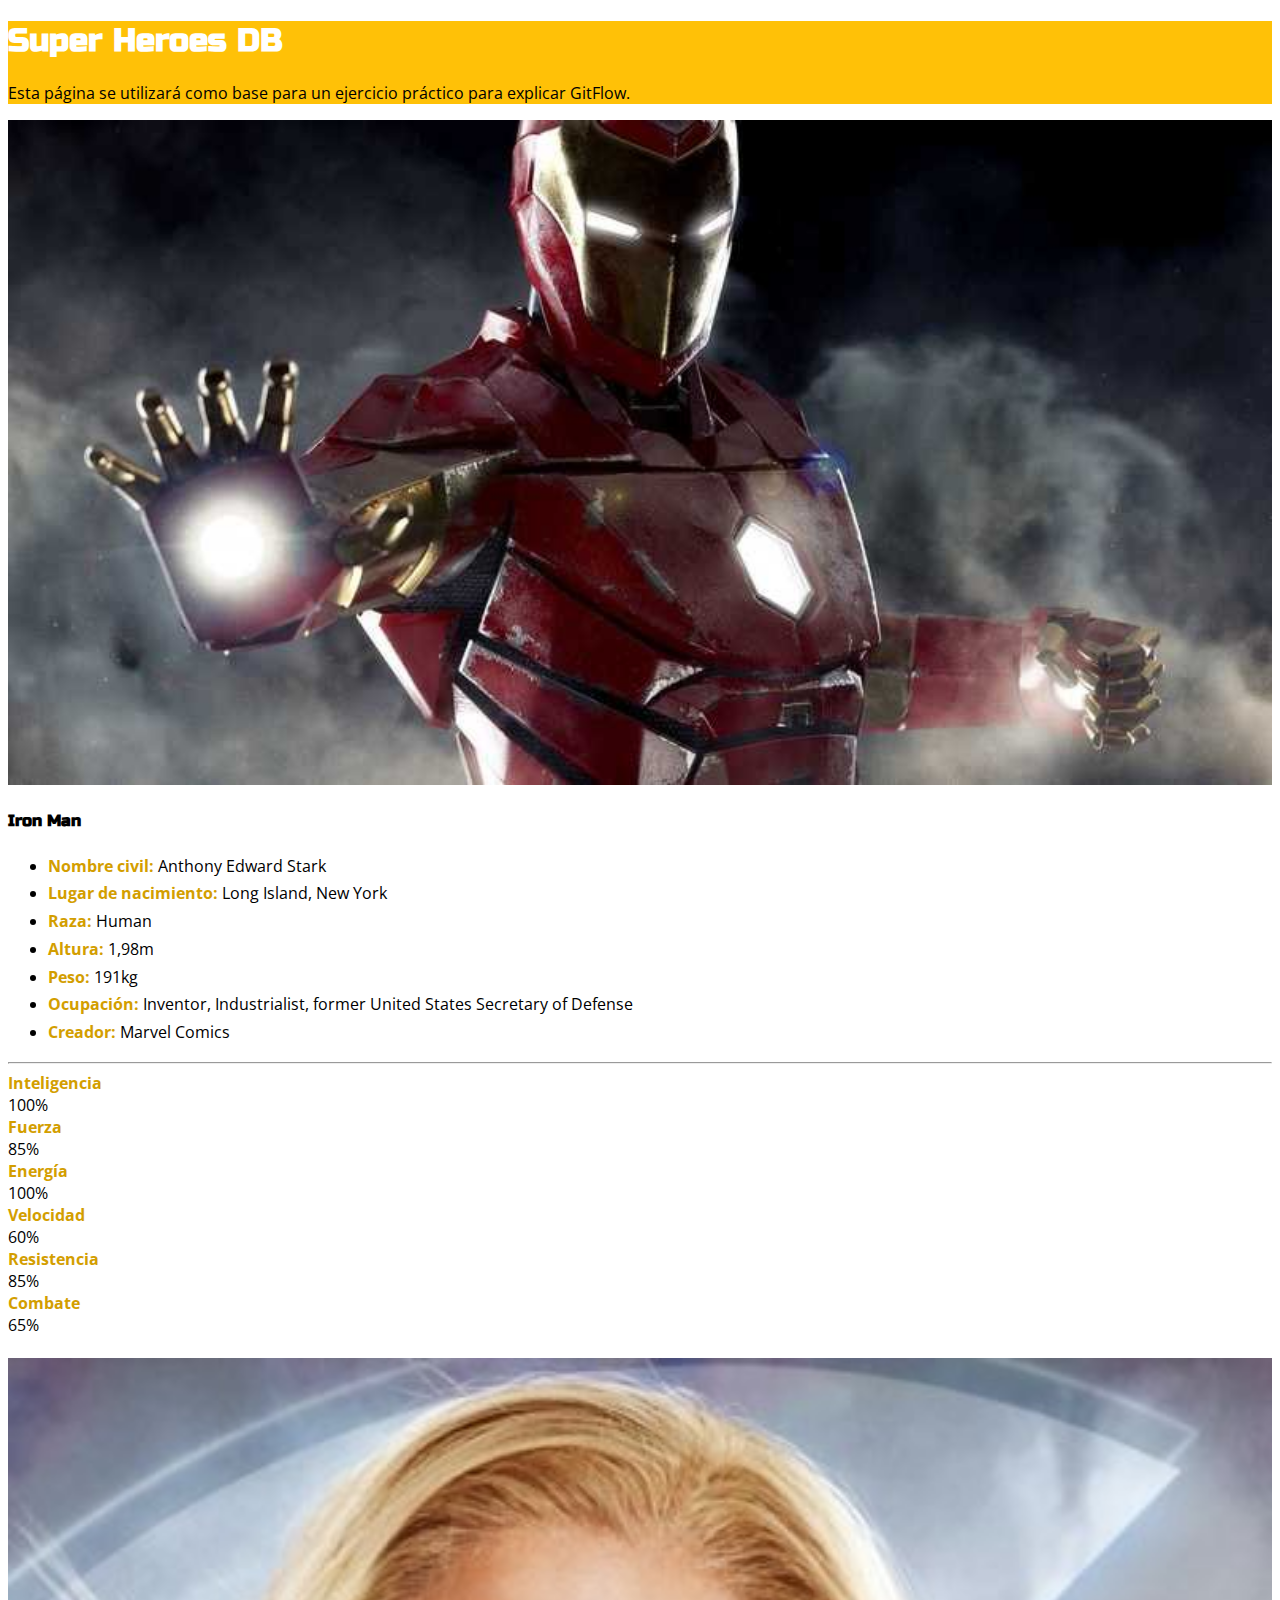
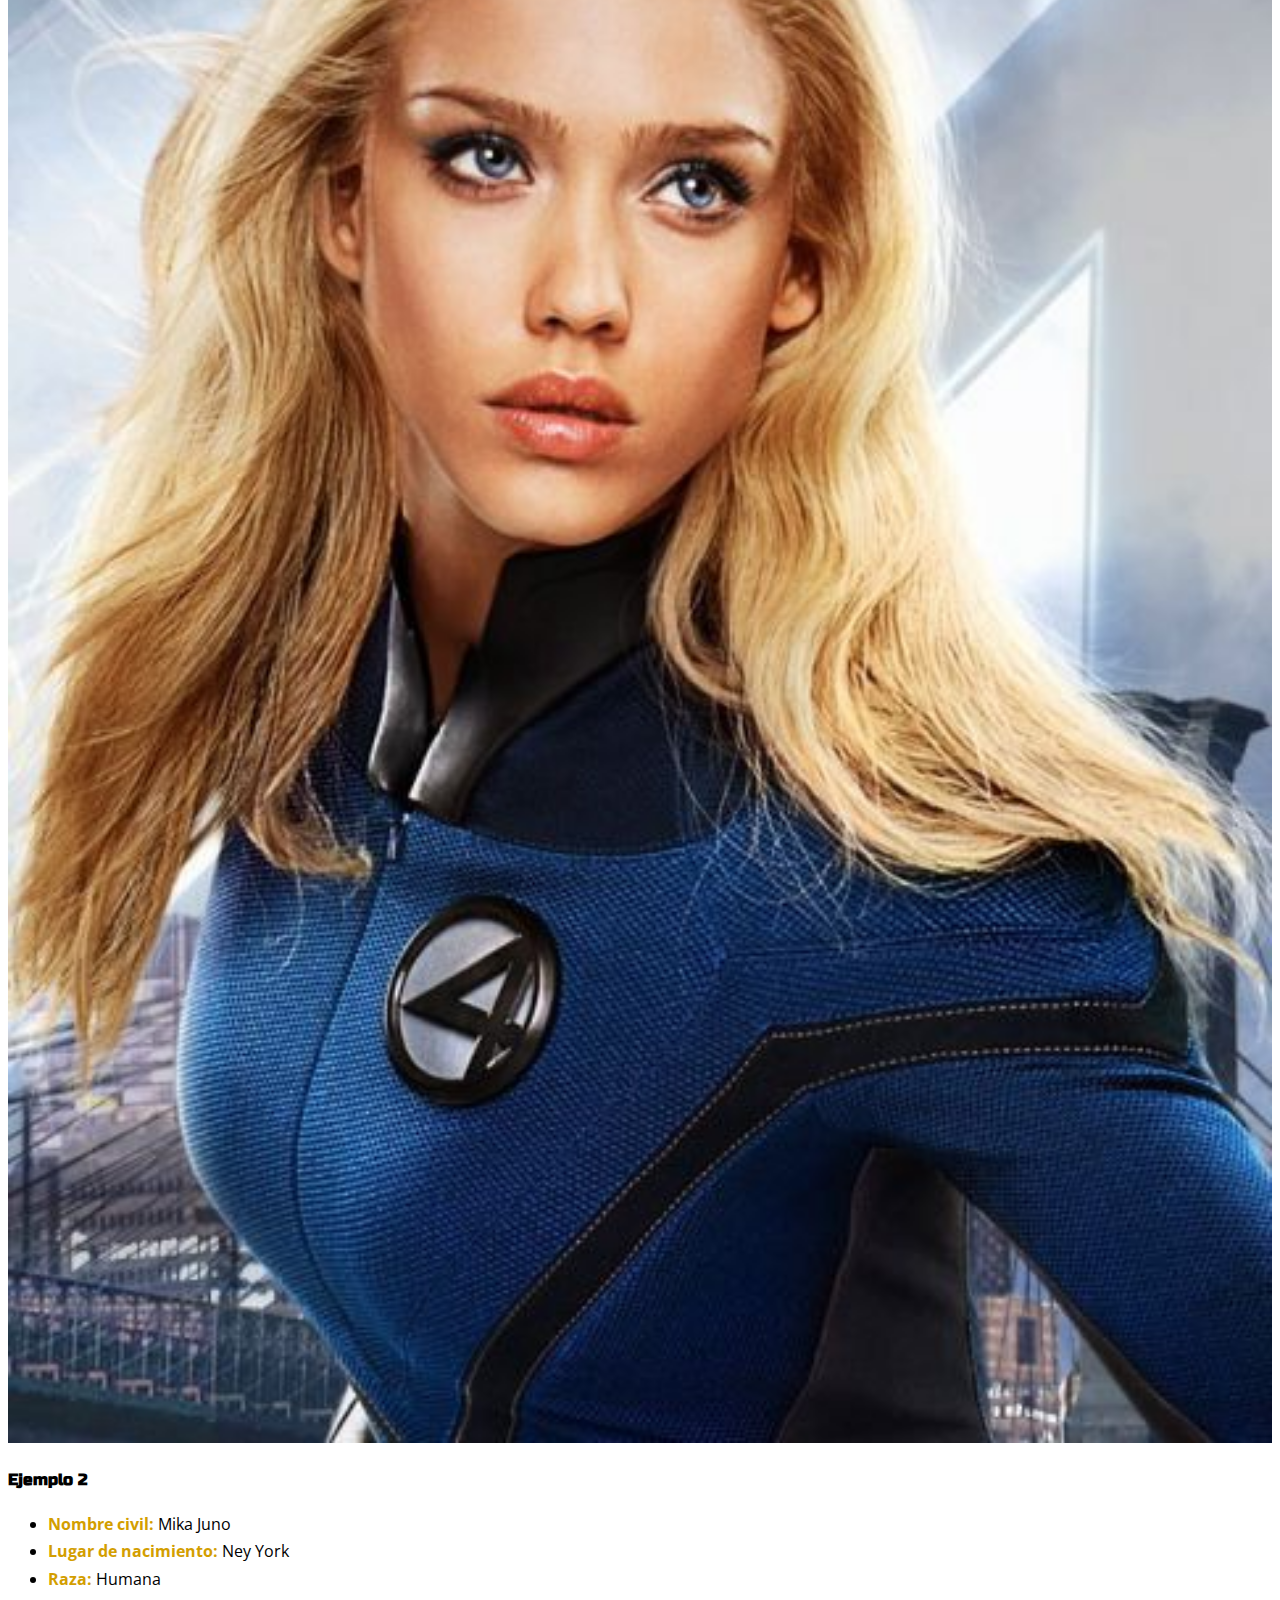
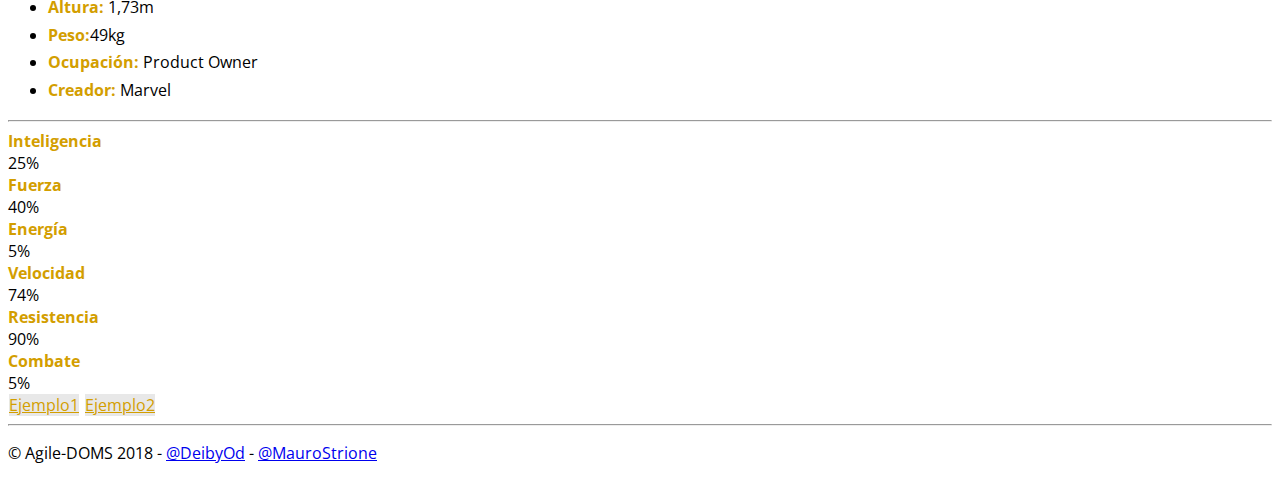
==== commit 3f00cb32: "estadisticas" ====
--- a/sample.html
+++ b/sample.html
@@ -67,12 +67,12 @@
                                     </div>
 
                                     <div class="col-1">
-                                        25%
-                                    </div>
-
-                                    <div class="col-8">
-                                        <div class="progress">
-                                            <div class="progress-bar bg-success  progress-bar-striped progress-bar-animated" role="progressbar" style="width: 25%" aria-valuenow="25" aria-valuemin="0" aria-valuemax="100"></div>
+                                        100%
+                                    </div>
+
+                                    <div class="col-8">
+                                        <div class="progress">
+                                            <div class="progress-bar bg-success  progress-bar-striped progress-bar-animated" role="progressbar" style="width: 100%" aria-valuenow="25" aria-valuemin="0" aria-valuemax="100"></div>
                                         </div>
                                     </div>
                                 </div>
@@ -83,12 +83,12 @@
                                     </div>
 
                                     <div class="col-1">
-                                        40%
-                                    </div>
-
-                                    <div class="col-8">
-                                        <div class="progress">
-                                            <div class="progress-bar bg-info  progress-bar-striped progress-bar-animated" role="progressbar" style="width: 40%" aria-valuenow="40" aria-valuemin="0" aria-valuemax="100"></div>
+                                        85%
+                                    </div>
+
+                                    <div class="col-8">
+                                        <div class="progress">
+                                            <div class="progress-bar bg-info  progress-bar-striped progress-bar-animated" role="progressbar" style="width: 85%" aria-valuenow="40" aria-valuemin="0" aria-valuemax="100"></div>
                                         </div>
                                     </div>
                                 </div>
@@ -99,12 +99,12 @@
                                     </div>
 
                                     <div class="col-1">
-                                        5%
-                                    </div>
-
-                                    <div class="col-8">
-                                        <div class="progress">
-                                            <div class="progress-bar progress-bar-striped progress-bar-animated" role="progressbar" style="width: 5%" aria-valuenow="5" aria-valuemin="0" aria-valuemax="100"></div>
+                                        100%
+                                    </div>
+
+                                    <div class="col-8">
+                                        <div class="progress">
+                                            <div class="progress-bar progress-bar-striped progress-bar-animated" role="progressbar" style="width: 100%" aria-valuenow="5" aria-valuemin="0" aria-valuemax="100"></div>
                                         </div>
                                     </div>
                                 </div>
@@ -115,12 +115,12 @@
                                     </div>
 
                                     <div class="col-1">
-                                        74%
-                                    </div>
-
-                                    <div class="col-8">
-                                        <div class="progress">
-                                            <div class="progress-bar bg-warning  progress-bar-striped progress-bar-animated" role="progressbar" style="width: 74%" aria-valuenow="74" aria-valuemin="0" aria-valuemax="100"></div>
+                                        60%
+                                    </div>
+
+                                    <div class="col-8">
+                                        <div class="progress">
+                                            <div class="progress-bar bg-warning  progress-bar-striped progress-bar-animated" role="progressbar" style="width: 60%" aria-valuenow="74" aria-valuemin="0" aria-valuemax="100"></div>
                                         </div>
                                     </div>
                                 </div>
@@ -131,12 +131,12 @@
                                     </div>
 
                                     <div class="col-1">
-                                        90%
-                                    </div>
-
-                                    <div class="col-8">
-                                        <div class="progress">
-                                            <div class="progress-bar bg-danger  progress-bar-striped progress-bar-animated" role="progressbar" style="width: 90%" aria-valuenow="90" aria-valuemin="0" aria-valuemax="100"></div>
+                                        85%
+                                    </div>
+
+                                    <div class="col-8">
+                                        <div class="progress">
+                                            <div class="progress-bar bg-danger  progress-bar-striped progress-bar-animated" role="progressbar" style="width: 85%" aria-valuenow="90" aria-valuemin="0" aria-valuemax="100"></div>
                                         </div>
                                     </div>
                                 </div>
@@ -147,12 +147,12 @@
                                     </div>
 
                                     <div class="col-1">
-                                        5%
-                                    </div>
-
-                                    <div class="col-8">
-                                        <div class="progress">
-                                            <div class="progress-bar bg-pink progress-bar-striped progress-bar-animated" role="progressbar" style="width: 5%" aria-valuenow="5" aria-valuemin="0" aria-valuemax="100"></div>
+                                        65%
+                                    </div>
+
+                                    <div class="col-8">
+                                        <div class="progress">
+                                            <div class="progress-bar bg-pink progress-bar-striped progress-bar-animated" role="progressbar" style="width: 65%" aria-valuenow="5" aria-valuemin="0" aria-valuemax="100"></div>
                                         </div>
                                     </div>
                                 </div>
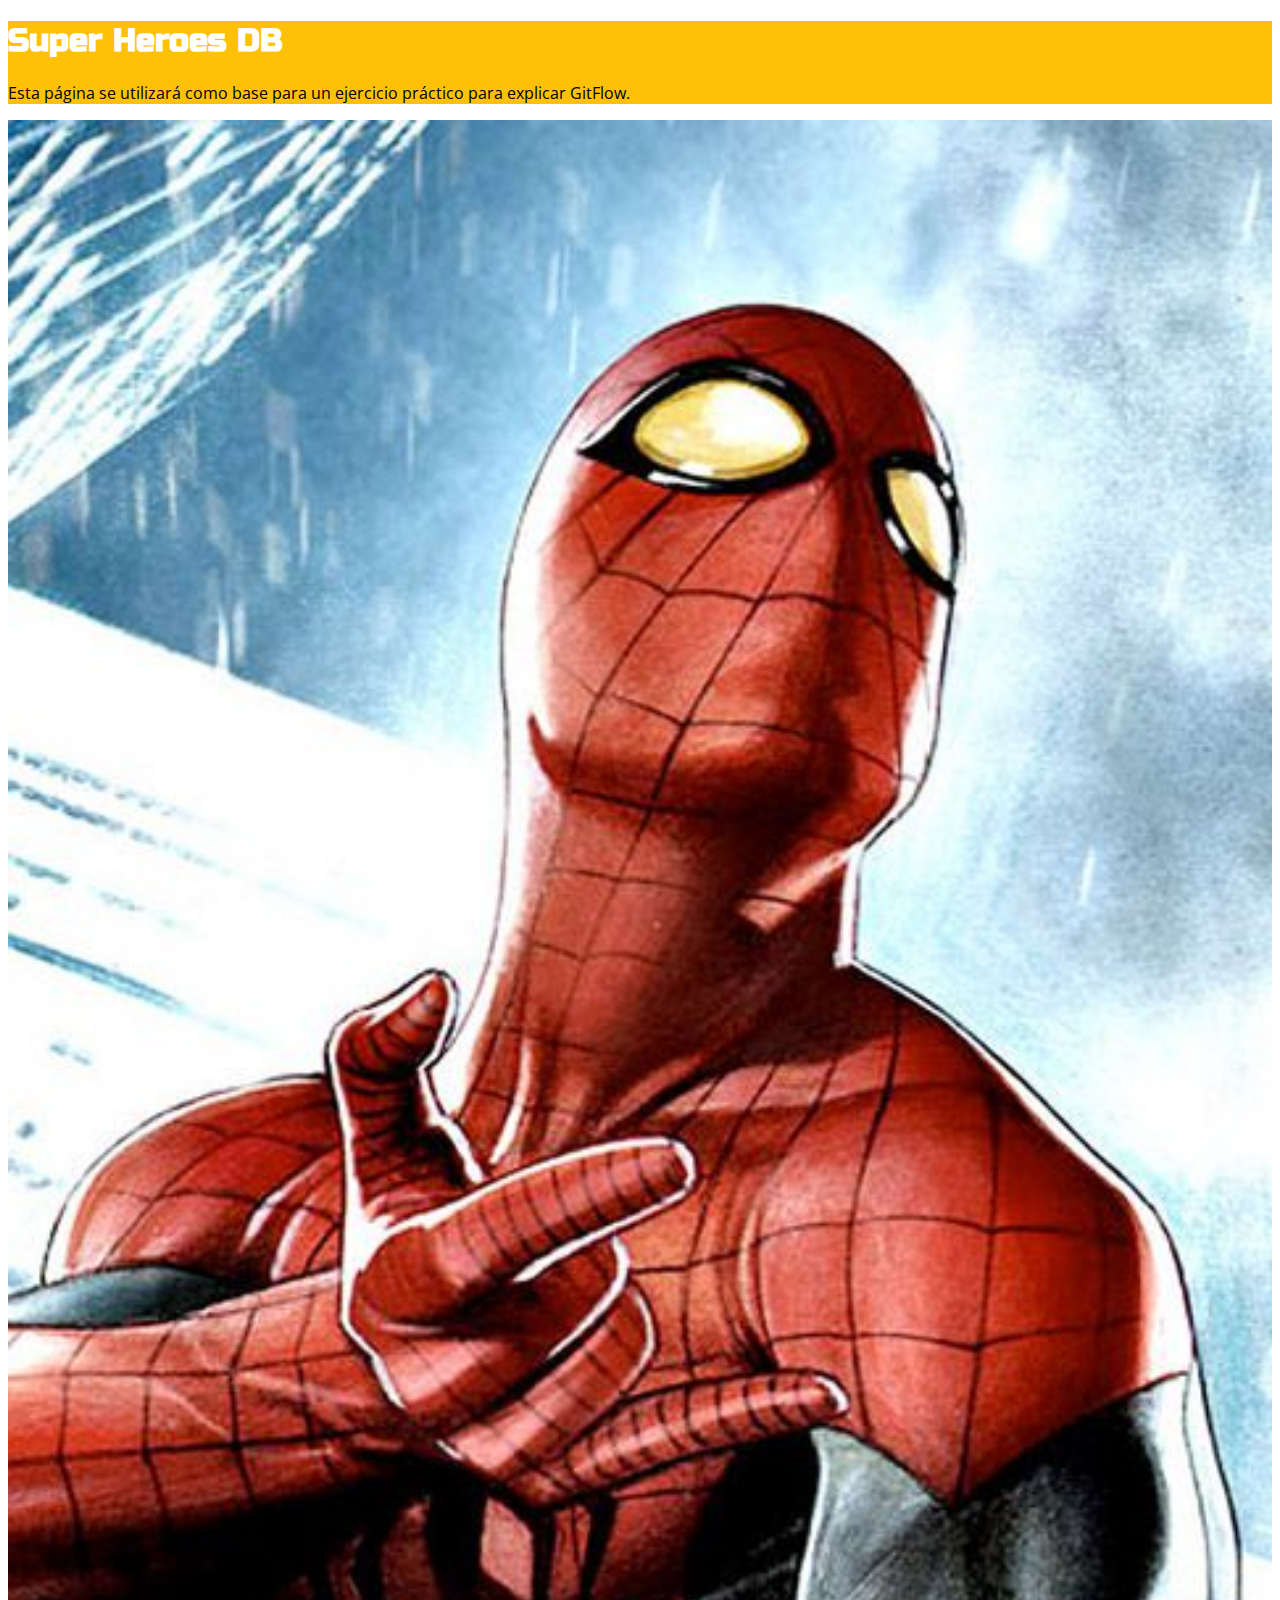
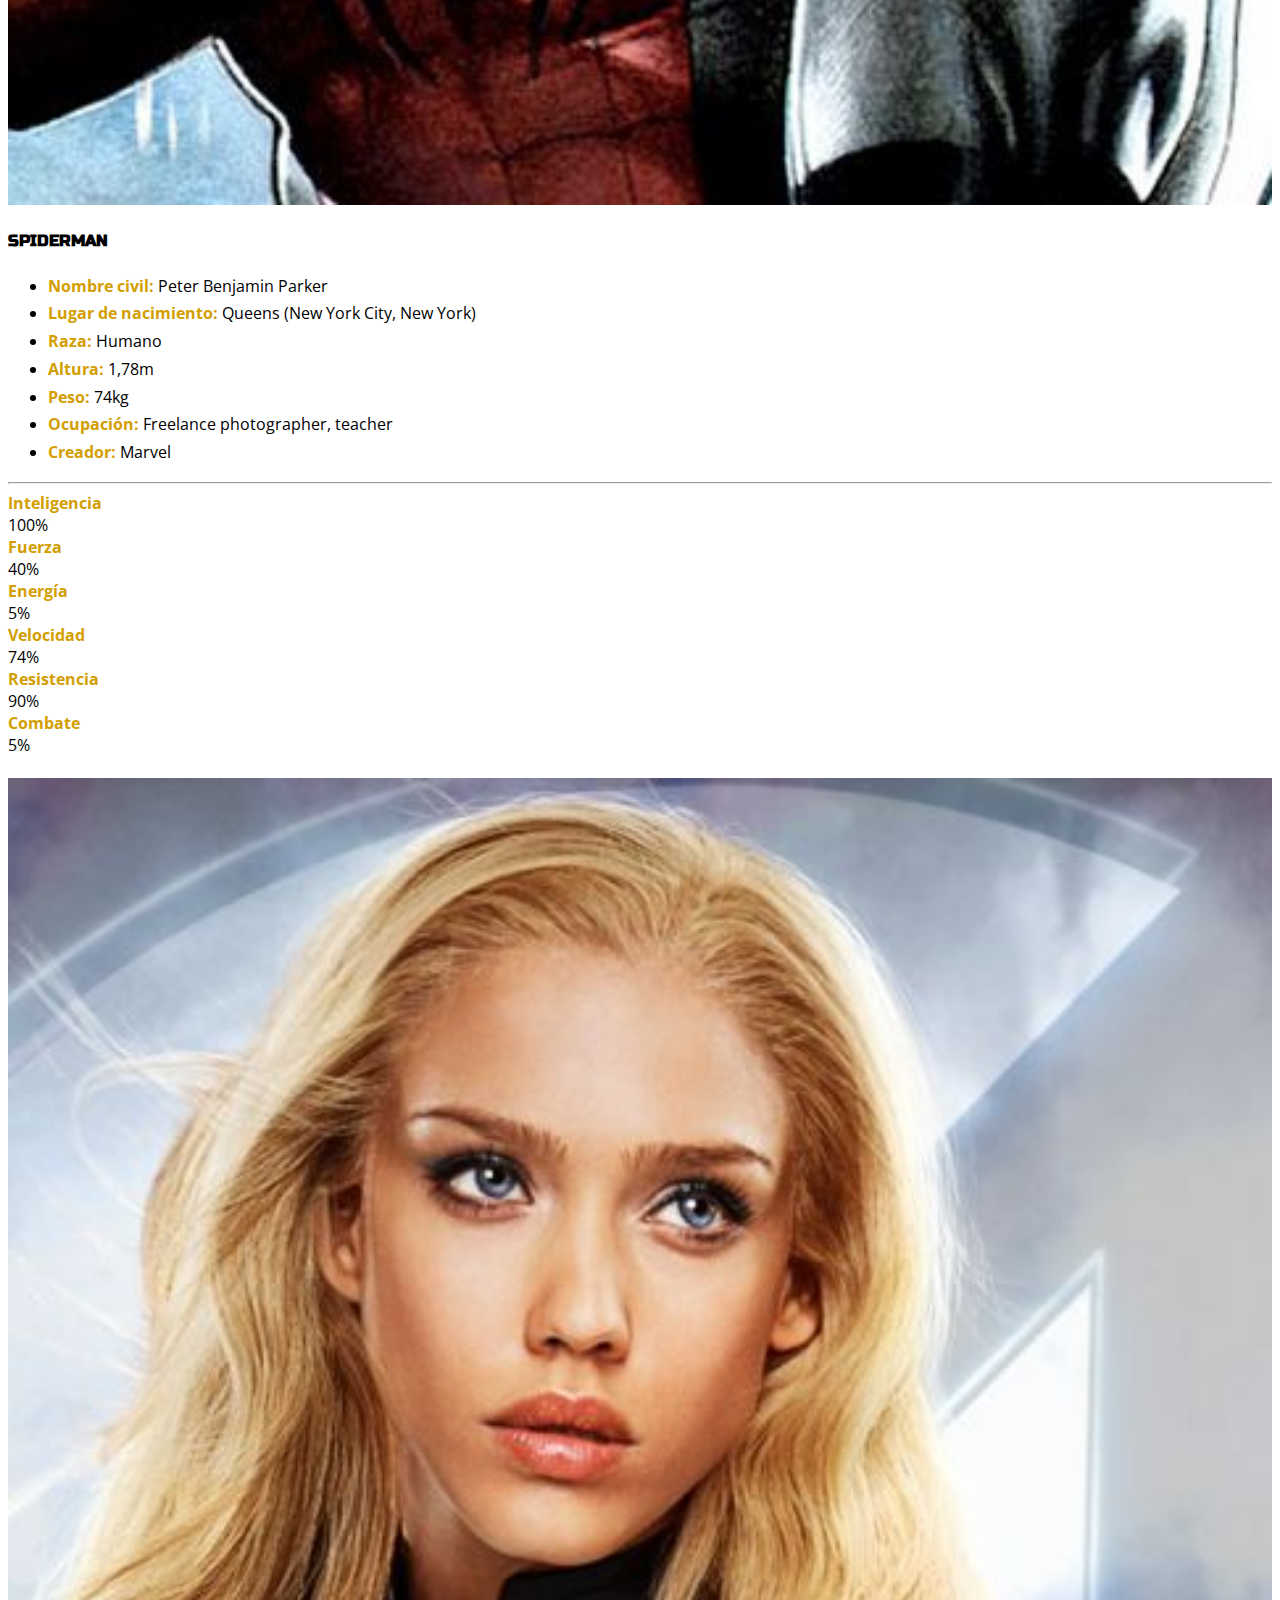
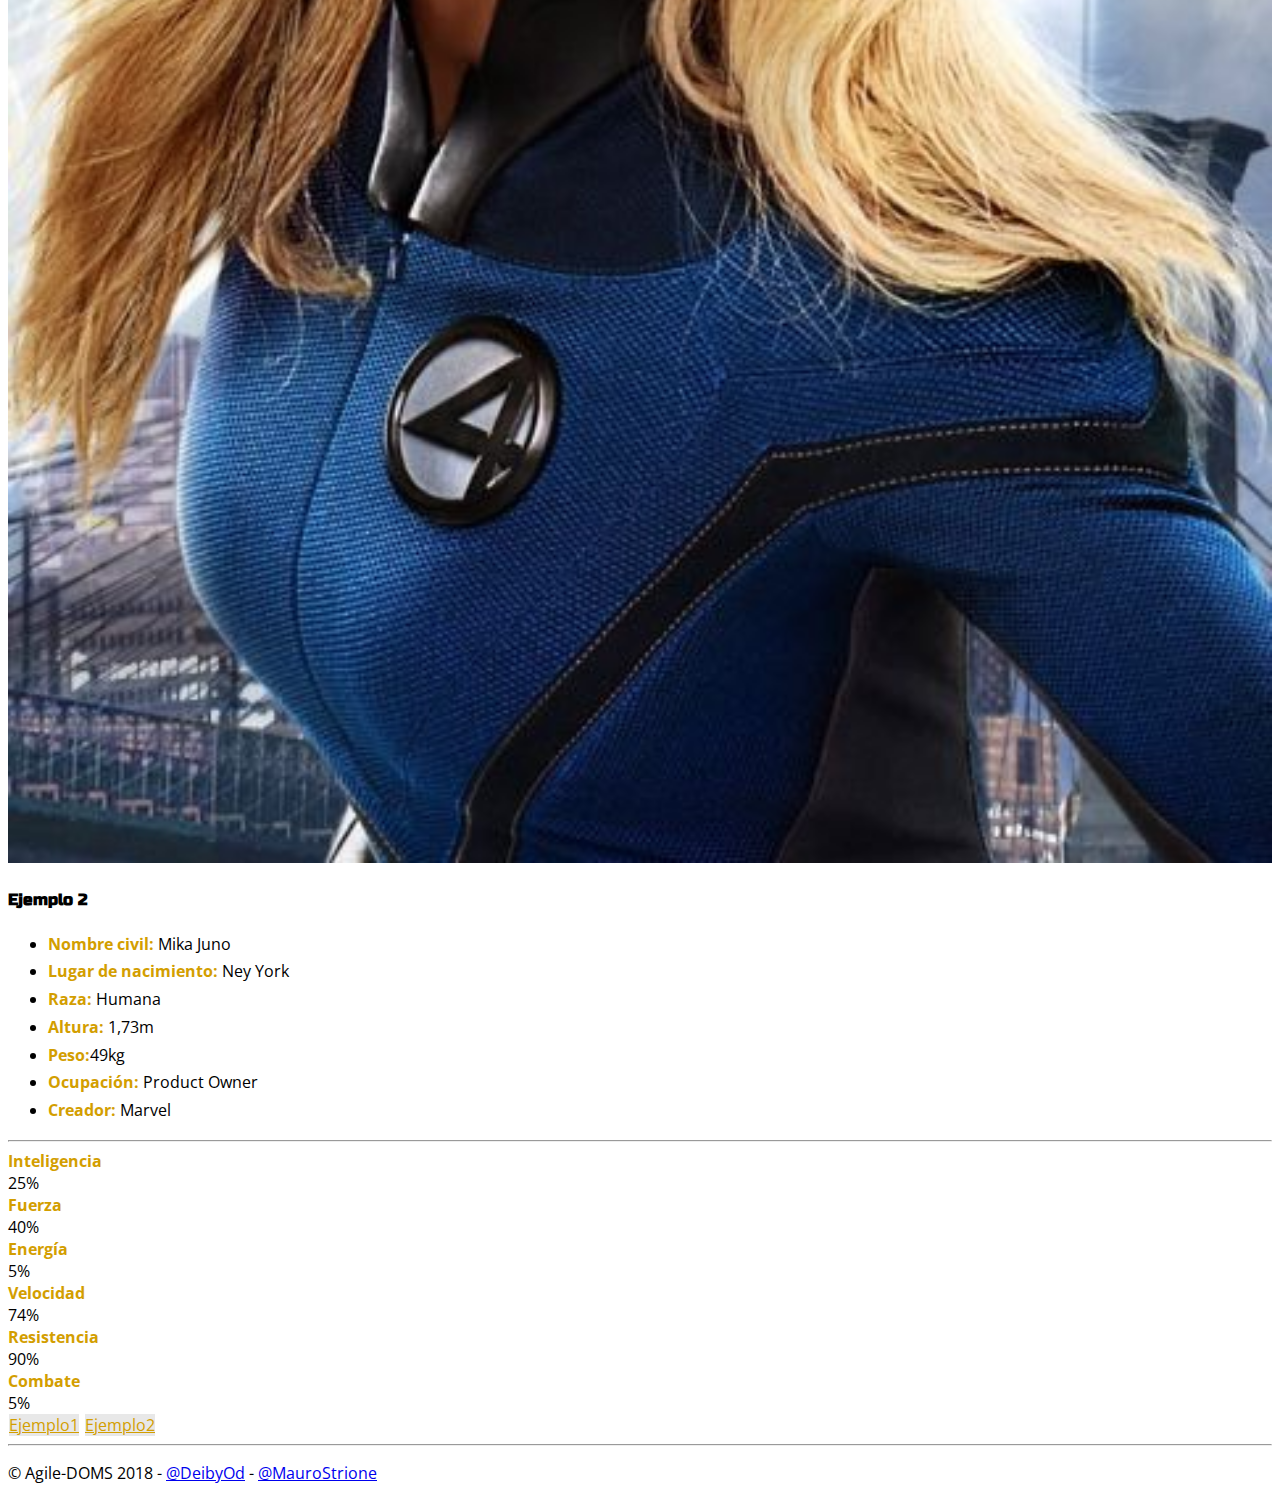
==== commit 0be54291: "spiderman" ====
--- a/sample.html
+++ b/sample.html
@@ -1,338 +1,338 @@
-<!doctype html>
-<html lang="es">
-
-<head>
-    <!-- SEO -->
-    <title>The Super Heroes Database (BETA)</title>
-    <meta name="description" content="GITFLOW WORSHOP">
-    <meta name="author" content="Mauro Strione @MauroStrione - Deiby Ordoñez @DeibyOd">
-
-    <!-- Required meta tags -->
-    <meta charset="utf-8">
-    <meta name="viewport" content="width=device-width, initial-scale=1, shrink-to-fit=no">
-
-    <!-- Bootstrap CSS -->
-    <link rel="stylesheet" href="https://stackpath.bootstrapcdn.com/bootstrap/4.1.3/css/bootstrap.min.css" integrity="sha384-MCw98/SFnGE8fJT3GXwEOngsV7Zt27NXFoaoApmYm81iuXoPkFOJwJ8ERdknLPMO" crossorigin="anonymous">
-    <link rel="stylesheet" href="css/style.css">
-    <link href="https://fonts.googleapis.com/css?family=Russo+One" rel="stylesheet">
-    <link href="https://fonts.googleapis.com/css?family=Open+Sans+Condensed:300" rel="stylesheet">
-
-</head>
-
-<body>
-
-    <div class="container">
-
-        <div class="row row-offcanvas row-offcanvas-right">
-
-            <div class="col-12 col-md-9">
-
-                <div class="jumbotron">
-                    <h1>Super Heroes DB</h1>
-                    <p>Esta página se utilizará como base para un ejercicio práctico para explicar GitFlow.</p>
-                </div>
-
-
-                <!-- INICIO DATOS SUPER HEROE EJEMPLO 1 -->
-                <div class="card" id="Ejemplo1">
-                    <div class="card-body">
-                        <div class="row">
-
-                            <div class="col-4">
-                                <img src="media/ironman.jpg" width="100%">
-                            </div>
-                            <!--/span-->
-                            <div class="col-8">
-                                <h4>Iron Man</h4>
-
-                                <ul class="list-group list-group-flush">
-                                    <li class="list-group-item"><strong>Nombre civil: </strong>Anthony Edward Stark</li>
-                                    <li class="list-group-item"><strong>Lugar de nacimiento: </strong>Long Island, New York</li>
-                                    <li class="list-group-item"><strong>Raza: </strong>Human</li>
-                                    <li class="list-group-item"><strong>Altura: </strong>1,98m</li>
-                                    <li class="list-group-item"><strong>Peso: </strong>191kg</li>
-                                    <li class="list-group-item"><strong>Ocupación: </strong>Inventor, Industrialist, former United States Secretary of Defense</li>
-                                    <li class="list-group-item"><strong>Creador: </strong>Marvel Comics</li>
-                                </ul>
-                            </div>
-
-                            <div class="col-12">
-                                <hr>
-                            </div>
-
-                            <div class="col-12">
-                                <div class="row">
-                                    <div class="col-3 text-right">
-                                        <strong>Inteligencia</strong>
-                                    </div>
-
-                                    <div class="col-1">
-                                        100%
-                                    </div>
-
-                                    <div class="col-8">
-                                        <div class="progress">
-                                            <div class="progress-bar bg-success  progress-bar-striped progress-bar-animated" role="progressbar" style="width: 100%" aria-valuenow="25" aria-valuemin="0" aria-valuemax="100"></div>
-                                        </div>
-                                    </div>
-                                </div>
-                                <!-- row -->
-                                <div class="row">
-                                    <div class="col-3 text-right">
-                                        <strong>Fuerza</strong>
-                                    </div>
-
-                                    <div class="col-1">
-                                        85%
-                                    </div>
-
-                                    <div class="col-8">
-                                        <div class="progress">
-                                            <div class="progress-bar bg-info  progress-bar-striped progress-bar-animated" role="progressbar" style="width: 85%" aria-valuenow="40" aria-valuemin="0" aria-valuemax="100"></div>
-                                        </div>
-                                    </div>
-                                </div>
-                                <!-- row -->
-                                <div class="row">
-                                    <div class="col-3 text-right">
-                                        <strong>Energía</strong>
-                                    </div>
-
-                                    <div class="col-1">
-                                        100%
-                                    </div>
-
-                                    <div class="col-8">
-                                        <div class="progress">
-                                            <div class="progress-bar progress-bar-striped progress-bar-animated" role="progressbar" style="width: 100%" aria-valuenow="5" aria-valuemin="0" aria-valuemax="100"></div>
-                                        </div>
-                                    </div>
-                                </div>
-                                <!-- row -->
-                                <div class="row">
-                                    <div class="col-3 text-right">
-                                        <strong>Velocidad</strong>
-                                    </div>
-
-                                    <div class="col-1">
-                                        60%
-                                    </div>
-
-                                    <div class="col-8">
-                                        <div class="progress">
-                                            <div class="progress-bar bg-warning  progress-bar-striped progress-bar-animated" role="progressbar" style="width: 60%" aria-valuenow="74" aria-valuemin="0" aria-valuemax="100"></div>
-                                        </div>
-                                    </div>
-                                </div>
-                                <!-- row -->
-                                <div class="row">
-                                    <div class="col-3 text-right">
-                                        <strong>Resistencia</strong>
-                                    </div>
-
-                                    <div class="col-1">
-                                        85%
-                                    </div>
-
-                                    <div class="col-8">
-                                        <div class="progress">
-                                            <div class="progress-bar bg-danger  progress-bar-striped progress-bar-animated" role="progressbar" style="width: 85%" aria-valuenow="90" aria-valuemin="0" aria-valuemax="100"></div>
-                                        </div>
-                                    </div>
-                                </div>
-                                <!-- row -->
-                                <div class="row">
-                                    <div class="col-3 text-right">
-                                        <strong>Combate</strong>
-                                    </div>
-
-                                    <div class="col-1">
-                                        65%
-                                    </div>
-
-                                    <div class="col-8">
-                                        <div class="progress">
-                                            <div class="progress-bar bg-pink progress-bar-striped progress-bar-animated" role="progressbar" style="width: 65%" aria-valuenow="5" aria-valuemin="0" aria-valuemax="100"></div>
-                                        </div>
-                                    </div>
-                                </div>
-                                <!-- row -->
-                            </div>
-
-
-                        </div>
-                        <!--/row-->
-                    </div>
-                </div>
-                <!-- FIN DATOS SUPER HEROE EJEMPLO 1 -->
-
-                <!-- SEPARADOR -->
-                <div class="row">
-                    <div class="col-12">
-                        &nbsp;
-                    </div>
-                </div>
-
-                <!-- INICIO DATOS SUPER HEROE EJEMPLO 2 -->
-                <div class="card" id="Ejemplo2">
-                    <div class="card-body">
-                        <div class="row">
-
-                            <div class="col-4">
-                                <img src="media/invisiblewoman.jpg" width="100%">
-                            </div>
-                            <!--/span-->
-                            <div class="col-8">
-                                <h4>Ejemplo 2</h4>
-                                <ul class="list-group list-group-flush">
-                                    <li class="list-group-item"><strong>Nombre civil: </strong>Mika Juno</li>
-                                    <li class="list-group-item"><strong>Lugar de nacimiento: </strong>Ney York</li>
-                                    <li class="list-group-item"><strong>Raza: </strong>Humana</li>
-                                    <li class="list-group-item"><strong>Altura: </strong>1,73m</li>
-                                    <li class="list-group-item"><strong>Peso:</strong>49kg</li>
-                                    <li class="list-group-item"><strong>Ocupación: </strong>Product Owner</li>
-                                    <li class="list-group-item"><strong>Creador: </strong>Marvel</li>
-                                </ul>
-                            </div>
-
-                            <div class="col-12">
-                                <hr>
-                            </div>
-
-                            <div class="col-12">
-                                <div class="row">
-                                    <div class="col-3 text-right">
-                                        <strong>Inteligencia</strong>
-                                    </div>
-
-                                    <div class="col-1">
-                                        25%
-                                    </div>
-
-                                    <div class="col-8">
-                                        <div class="progress">
-                                            <div class="progress-bar bg-success  progress-bar-striped progress-bar-animated" role="progressbar" style="width: 25%" aria-valuenow="25" aria-valuemin="0" aria-valuemax="100"></div>
-                                        </div>
-                                    </div>
-                                </div>
-                                <!-- row -->
-                                <div class="row">
-                                    <div class="col-3 text-right">
-                                        <strong>Fuerza</strong>
-                                    </div>
-
-                                    <div class="col-1">
-                                        40%
-                                    </div>
-
-                                    <div class="col-8">
-                                        <div class="progress">
-                                            <div class="progress-bar bg-info  progress-bar-striped progress-bar-animated" role="progressbar" style="width: 40%" aria-valuenow="40" aria-valuemin="0" aria-valuemax="100"></div>
-                                        </div>
-                                    </div>
-                                </div>
-                                <!-- row -->
-                                <div class="row">
-                                    <div class="col-3 text-right">
-                                        <strong>Energía</strong>
-                                    </div>
-
-                                    <div class="col-1">
-                                        5%
-                                    </div>
-
-                                    <div class="col-8">
-                                        <div class="progress">
-                                            <div class="progress-bar progress-bar-striped progress-bar-animated" role="progressbar" style="width: 5%" aria-valuenow="5" aria-valuemin="0" aria-valuemax="100"></div>
-                                        </div>
-                                    </div>
-                                </div>
-                                <!-- row -->
-                                <div class="row">
-                                    <div class="col-3 text-right">
-                                        <strong>Velocidad</strong>
-                                    </div>
-
-                                    <div class="col-1">
-                                        74%
-                                    </div>
-
-                                    <div class="col-8">
-                                        <div class="progress">
-                                            <div class="progress-bar bg-warning  progress-bar-striped progress-bar-animated" role="progressbar" style="width: 74%" aria-valuenow="74" aria-valuemin="0" aria-valuemax="100"></div>
-                                        </div>
-                                    </div>
-                                </div>
-                                <!-- row -->
-                                <div class="row">
-                                    <div class="col-3 text-right">
-                                        <strong>Resistencia</strong>
-                                    </div>
-
-                                    <div class="col-1">
-                                        90%
-                                    </div>
-
-                                    <div class="col-8">
-                                        <div class="progress">
-                                            <div class="progress-bar bg-danger  progress-bar-striped progress-bar-animated" role="progressbar" style="width: 90%" aria-valuenow="90" aria-valuemin="0" aria-valuemax="100"></div>
-                                        </div>
-                                    </div>
-                                </div>
-                                <!-- row -->
-                                <div class="row">
-                                    <div class="col-3 text-right">
-                                        <strong>Combate</strong>
-                                    </div>
-
-                                    <div class="col-1">
-                                        5%
-                                    </div>
-
-                                    <div class="col-8">
-                                        <div class="progress">
-                                            <div class="progress-bar bg-pink progress-bar-striped progress-bar-animated" role="progressbar" style="width: 5%" aria-valuenow="5" aria-valuemin="0" aria-valuemax="100"></div>
-                                        </div>
-                                    </div>
-                                </div>
-                                <!-- row -->
-                            </div>
-
-
-                        </div>
-                        <!--/row-->
-                    </div>
-                </div>
-                <!-- FIN DATOS SUPER HEROE EJEMPLO 2 -->
-
-
-            </div>
-            <!--/span-->
-
-            <div class="col-6 col-md-3 sidebar-offcanvas" id="sidebar">
-                <div class="list-group">
-                    <a href="#Ejemplo1" class="list-group-item">Ejemplo1</a>
-                    <a href="#Ejemplo2" class="list-group-item">Ejemplo2</a>
-                </div>
-            </div>
-            <!--/span-->
-        </div>
-        <!--/row-->
-
-        <hr>
-
-        <footer id="Batman">
-            <p>&copy; Agile-DOMS 2018 - <a href="https://twitter.com/DeibyOd">@DeibyOd</a> - <a href="https://twitter.com/MauroStrione">@MauroStrione</a></p>
-        </footer>
-
-    </div>
-    <!--/.container-->
-
-    <!-- Optional JavaScript -->
-    <!-- jQuery first, then Popper.js, then Bootstrap JS -->
-    <script src="https://code.jquery.com/jquery-3.3.1.slim.min.js" integrity="sha384-q8i/X+965DzO0rT7abK41JStQIAqVgRVzpbzo5smXKp4YfRvH+8abtTE1Pi6jizo" crossorigin="anonymous"></script>
-    <script src="https://cdnjs.cloudflare.com/ajax/libs/popper.js/1.14.3/umd/popper.min.js" integrity="sha384-ZMP7rVo3mIykV+2+9J3UJ46jBk0WLaUAdn689aCwoqbBJiSnjAK/l8WvCWPIPm49" crossorigin="anonymous"></script>
-    <script src="https://stackpath.bootstrapcdn.com/bootstrap/4.1.3/js/bootstrap.min.js" integrity="sha384-ChfqqxuZUCnJSK3+MXmPNIyE6ZbWh2IMqE241rYiqJxyMiZ6OW/JmZQ5stwEULTy" crossorigin="anonymous"></script>
-</body>
-
+<!doctype html>
+<html lang="es">
+
+<head>
+    <!-- SEO -->
+    <title>The Super Heroes Database (BETA)</title>
+    <meta name="description" content="GITFLOW WORSHOP">
+    <meta name="author" content="Mauro Strione @MauroStrione - Deiby Ordoñez @DeibyOd">
+
+    <!-- Required meta tags -->
+    <meta charset="utf-8">
+    <meta name="viewport" content="width=device-width, initial-scale=1, shrink-to-fit=no">
+
+    <!-- Bootstrap CSS -->
+    <link rel="stylesheet" href="https://stackpath.bootstrapcdn.com/bootstrap/4.1.3/css/bootstrap.min.css" integrity="sha384-MCw98/SFnGE8fJT3GXwEOngsV7Zt27NXFoaoApmYm81iuXoPkFOJwJ8ERdknLPMO" crossorigin="anonymous">
+    <link rel="stylesheet" href="css/style.css">
+    <link href="https://fonts.googleapis.com/css?family=Russo+One" rel="stylesheet">
+    <link href="https://fonts.googleapis.com/css?family=Open+Sans+Condensed:300" rel="stylesheet">
+
+</head>
+
+<body>
+
+    <div class="container">
+
+        <div class="row row-offcanvas row-offcanvas-right">
+
+            <div class="col-12 col-md-9">
+
+                <div class="jumbotron">
+                    <h1>Super Heroes DB</h1>
+                    <p>Esta página se utilizará como base para un ejercicio práctico para explicar GitFlow.</p>
+                </div>
+
+
+                <!-- INICIO DATOS SUPER HEROE EJEMPLO 1 -->
+                <div class="card" id="Ejemplo1">
+                    <div class="card-body">
+                        <div class="row">
+
+                            <div class="col-4">
+                                <img src="media/spiderman.jpg" width="100%">
+                            </div>
+                            <!--/span-->
+                            <div class="col-8">
+                                <h4>SPIDERMAN</h4>
+
+                                <ul class="list-group list-group-flush">
+                                    <li class="list-group-item"><strong>Nombre civil: </strong>Peter Benjamin Parker</li>
+                                    <li class="list-group-item"><strong>Lugar de nacimiento: </strong>Queens (New York City, New York)</li>
+                                    <li class="list-group-item"><strong>Raza: </strong>Humano</li>
+                                    <li class="list-group-item"><strong>Altura: </strong>1,78m</li>
+                                    <li class="list-group-item"><strong>Peso: </strong>74kg</li>
+                                    <li class="list-group-item"><strong>Ocupación: </strong>Freelance photographer, teacher</li>
+                                    <li class="list-group-item"><strong>Creador: </strong>Marvel</li>
+                                </ul>
+                            </div>
+
+                            <div class="col-12">
+                                <hr>
+                            </div>
+
+                            <div class="col-12">
+                                <div class="row">
+                                    <div class="col-3 text-right">
+                                        <strong>Inteligencia</strong>
+                                    </div>
+
+                                    <div class="col-1">
+                                        100%
+                                    </div>
+
+                                    <div class="col-8">
+                                        <div class="progress">
+                                            <div class="progress-bar bg-success  progress-bar-striped progress-bar-animated" role="progressbar" style="width: 100%" aria-valuenow="100" aria-valuemin="0" aria-valuemax="100"></div>
+                                        </div>
+                                    </div>
+                                </div>
+                                <!-- row -->
+                                <div class="row">
+                                    <div class="col-3 text-right">
+                                        <strong>Fuerza</strong>
+                                    </div>
+
+                                    <div class="col-1">
+                                        40%
+                                    </div>
+
+                                    <div class="col-8">
+                                        <div class="progress">
+                                            <div class="progress-bar bg-info  progress-bar-striped progress-bar-animated" role="progressbar" style="width: 40%" aria-valuenow="40" aria-valuemin="0" aria-valuemax="100"></div>
+                                        </div>
+                                    </div>
+                                </div>
+                                <!-- row -->
+                                <div class="row">
+                                    <div class="col-3 text-right">
+                                        <strong>Energía</strong>
+                                    </div>
+
+                                    <div class="col-1">
+                                        5%
+                                    </div>
+
+                                    <div class="col-8">
+                                        <div class="progress">
+                                            <div class="progress-bar progress-bar-striped progress-bar-animated" role="progressbar" style="width: 5%" aria-valuenow="5" aria-valuemin="0" aria-valuemax="100"></div>
+                                        </div>
+                                    </div>
+                                </div>
+                                <!-- row -->
+                                <div class="row">
+                                    <div class="col-3 text-right">
+                                        <strong>Velocidad</strong>
+                                    </div>
+
+                                    <div class="col-1">
+                                        74%
+                                    </div>
+
+                                    <div class="col-8">
+                                        <div class="progress">
+                                            <div class="progress-bar bg-warning  progress-bar-striped progress-bar-animated" role="progressbar" style="width: 74%" aria-valuenow="74" aria-valuemin="0" aria-valuemax="100"></div>
+                                        </div>
+                                    </div>
+                                </div>
+                                <!-- row -->
+                                <div class="row">
+                                    <div class="col-3 text-right">
+                                        <strong>Resistencia</strong>
+                                    </div>
+
+                                    <div class="col-1">
+                                        90%
+                                    </div>
+
+                                    <div class="col-8">
+                                        <div class="progress">
+                                            <div class="progress-bar bg-danger  progress-bar-striped progress-bar-animated" role="progressbar" style="width: 90%" aria-valuenow="90" aria-valuemin="0" aria-valuemax="100"></div>
+                                        </div>
+                                    </div>
+                                </div>
+                                <!-- row -->
+                                <div class="row">
+                                    <div class="col-3 text-right">
+                                        <strong>Combate</strong>
+                                    </div>
+
+                                    <div class="col-1">
+                                        5%
+                                    </div>
+
+                                    <div class="col-8">
+                                        <div class="progress">
+                                            <div class="progress-bar bg-pink progress-bar-striped progress-bar-animated" role="progressbar" style="width: 5%" aria-valuenow="5" aria-valuemin="0" aria-valuemax="100"></div>
+                                        </div>
+                                    </div>
+                                </div>
+                                <!-- row -->
+                            </div>
+
+
+                        </div>
+                        <!--/row-->
+                    </div>
+                </div>
+                <!-- FIN DATOS SUPER HEROE EJEMPLO 1 -->
+
+                <!-- SEPARADOR -->
+                <div class="row">
+                    <div class="col-12">
+                        &nbsp;
+                    </div>
+                </div>
+
+                <!-- INICIO DATOS SUPER HEROE EJEMPLO 2 -->
+                <div class="card" id="Ejemplo2">
+                    <div class="card-body">
+                        <div class="row">
+
+                            <div class="col-4">
+                                <img src="media/invisiblewoman.jpg" width="100%">
+                            </div>
+                            <!--/span-->
+                            <div class="col-8">
+                                <h4>Ejemplo 2</h4>
+                                <ul class="list-group list-group-flush">
+                                    <li class="list-group-item"><strong>Nombre civil: </strong>Mika Juno</li>
+                                    <li class="list-group-item"><strong>Lugar de nacimiento: </strong>Ney York</li>
+                                    <li class="list-group-item"><strong>Raza: </strong>Humana</li>
+                                    <li class="list-group-item"><strong>Altura: </strong>1,73m</li>
+                                    <li class="list-group-item"><strong>Peso:</strong>49kg</li>
+                                    <li class="list-group-item"><strong>Ocupación: </strong>Product Owner</li>
+                                    <li class="list-group-item"><strong>Creador: </strong>Marvel</li>
+                                </ul>
+                            </div>
+
+                            <div class="col-12">
+                                <hr>
+                            </div>
+
+                            <div class="col-12">
+                                <div class="row">
+                                    <div class="col-3 text-right">
+                                        <strong>Inteligencia</strong>
+                                    </div>
+
+                                    <div class="col-1">
+                                        25%
+                                    </div>
+
+                                    <div class="col-8">
+                                        <div class="progress">
+                                            <div class="progress-bar bg-success  progress-bar-striped progress-bar-animated" role="progressbar" style="width: 25%" aria-valuenow="25" aria-valuemin="0" aria-valuemax="100"></div>
+                                        </div>
+                                    </div>
+                                </div>
+                                <!-- row -->
+                                <div class="row">
+                                    <div class="col-3 text-right">
+                                        <strong>Fuerza</strong>
+                                    </div>
+
+                                    <div class="col-1">
+                                        40%
+                                    </div>
+
+                                    <div class="col-8">
+                                        <div class="progress">
+                                            <div class="progress-bar bg-info  progress-bar-striped progress-bar-animated" role="progressbar" style="width: 40%" aria-valuenow="40" aria-valuemin="0" aria-valuemax="100"></div>
+                                        </div>
+                                    </div>
+                                </div>
+                                <!-- row -->
+                                <div class="row">
+                                    <div class="col-3 text-right">
+                                        <strong>Energía</strong>
+                                    </div>
+
+                                    <div class="col-1">
+                                        5%
+                                    </div>
+
+                                    <div class="col-8">
+                                        <div class="progress">
+                                            <div class="progress-bar progress-bar-striped progress-bar-animated" role="progressbar" style="width: 5%" aria-valuenow="5" aria-valuemin="0" aria-valuemax="100"></div>
+                                        </div>
+                                    </div>
+                                </div>
+                                <!-- row -->
+                                <div class="row">
+                                    <div class="col-3 text-right">
+                                        <strong>Velocidad</strong>
+                                    </div>
+
+                                    <div class="col-1">
+                                        74%
+                                    </div>
+
+                                    <div class="col-8">
+                                        <div class="progress">
+                                            <div class="progress-bar bg-warning  progress-bar-striped progress-bar-animated" role="progressbar" style="width: 74%" aria-valuenow="74" aria-valuemin="0" aria-valuemax="100"></div>
+                                        </div>
+                                    </div>
+                                </div>
+                                <!-- row -->
+                                <div class="row">
+                                    <div class="col-3 text-right">
+                                        <strong>Resistencia</strong>
+                                    </div>
+
+                                    <div class="col-1">
+                                        90%
+                                    </div>
+
+                                    <div class="col-8">
+                                        <div class="progress">
+                                            <div class="progress-bar bg-danger  progress-bar-striped progress-bar-animated" role="progressbar" style="width: 90%" aria-valuenow="90" aria-valuemin="0" aria-valuemax="100"></div>
+                                        </div>
+                                    </div>
+                                </div>
+                                <!-- row -->
+                                <div class="row">
+                                    <div class="col-3 text-right">
+                                        <strong>Combate</strong>
+                                    </div>
+
+                                    <div class="col-1">
+                                        5%
+                                    </div>
+
+                                    <div class="col-8">
+                                        <div class="progress">
+                                            <div class="progress-bar bg-pink progress-bar-striped progress-bar-animated" role="progressbar" style="width: 5%" aria-valuenow="5" aria-valuemin="0" aria-valuemax="100"></div>
+                                        </div>
+                                    </div>
+                                </div>
+                                <!-- row -->
+                            </div>
+
+
+                        </div>
+                        <!--/row-->
+                    </div>
+                </div>
+                <!-- FIN DATOS SUPER HEROE EJEMPLO 2 -->
+
+
+            </div>
+            <!--/span-->
+
+            <div class="col-6 col-md-3 sidebar-offcanvas" id="sidebar">
+                <div class="list-group">
+                    <a href="#Ejemplo1" class="list-group-item">Ejemplo1</a>
+                    <a href="#Ejemplo2" class="list-group-item">Ejemplo2</a>
+                </div>
+            </div>
+            <!--/span-->
+        </div>
+        <!--/row-->
+
+        <hr>
+
+        <footer id="Batman">
+            <p>&copy; Agile-DOMS 2018 - <a href="https://twitter.com/DeibyOd">@DeibyOd</a> - <a href="https://twitter.com/MauroStrione">@MauroStrione</a></p>
+        </footer>
+
+    </div>
+    <!--/.container-->
+
+    <!-- Optional JavaScript -->
+    <!-- jQuery first, then Popper.js, then Bootstrap JS -->
+    <script src="https://code.jquery.com/jquery-3.3.1.slim.min.js" integrity="sha384-q8i/X+965DzO0rT7abK41JStQIAqVgRVzpbzo5smXKp4YfRvH+8abtTE1Pi6jizo" crossorigin="anonymous"></script>
+    <script src="https://cdnjs.cloudflare.com/ajax/libs/popper.js/1.14.3/umd/popper.min.js" integrity="sha384-ZMP7rVo3mIykV+2+9J3UJ46jBk0WLaUAdn689aCwoqbBJiSnjAK/l8WvCWPIPm49" crossorigin="anonymous"></script>
+    <script src="https://stackpath.bootstrapcdn.com/bootstrap/4.1.3/js/bootstrap.min.js" integrity="sha384-ChfqqxuZUCnJSK3+MXmPNIyE6ZbWh2IMqE241rYiqJxyMiZ6OW/JmZQ5stwEULTy" crossorigin="anonymous"></script>
+</body>
+
 </html>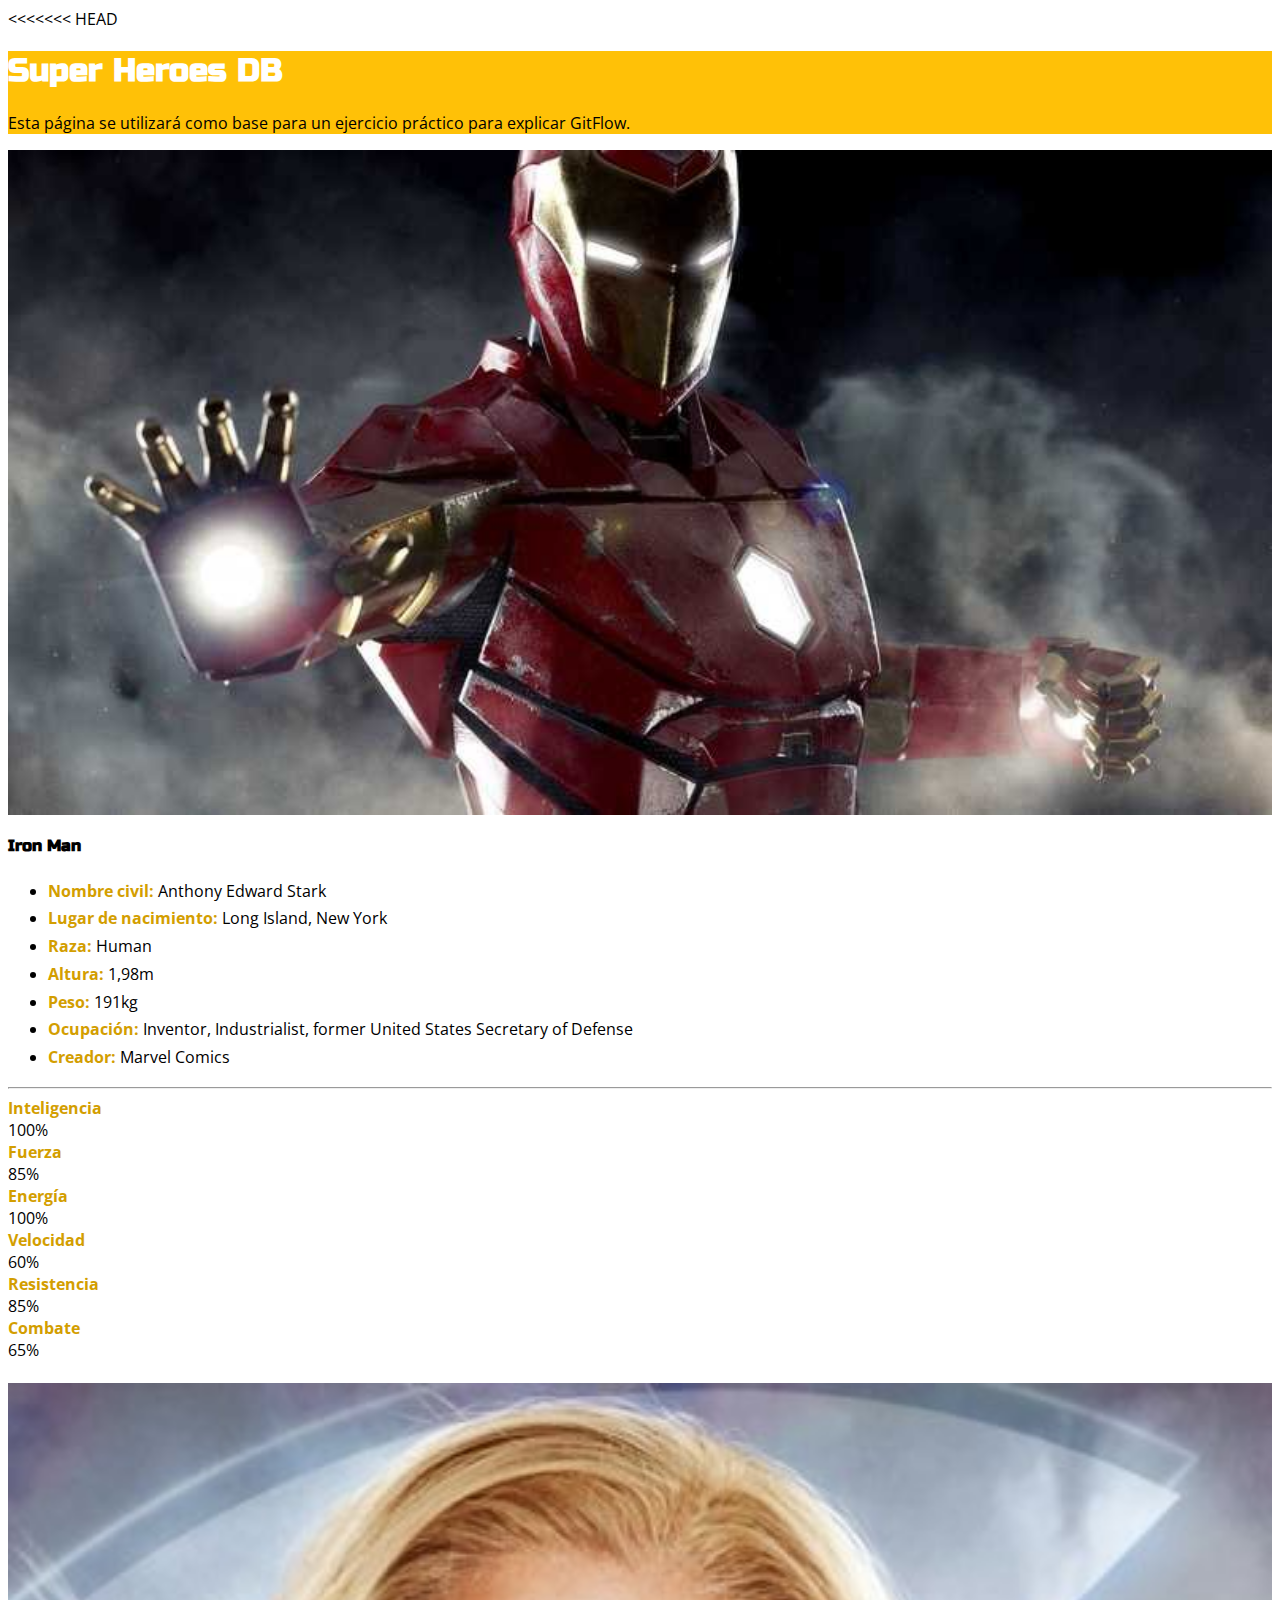
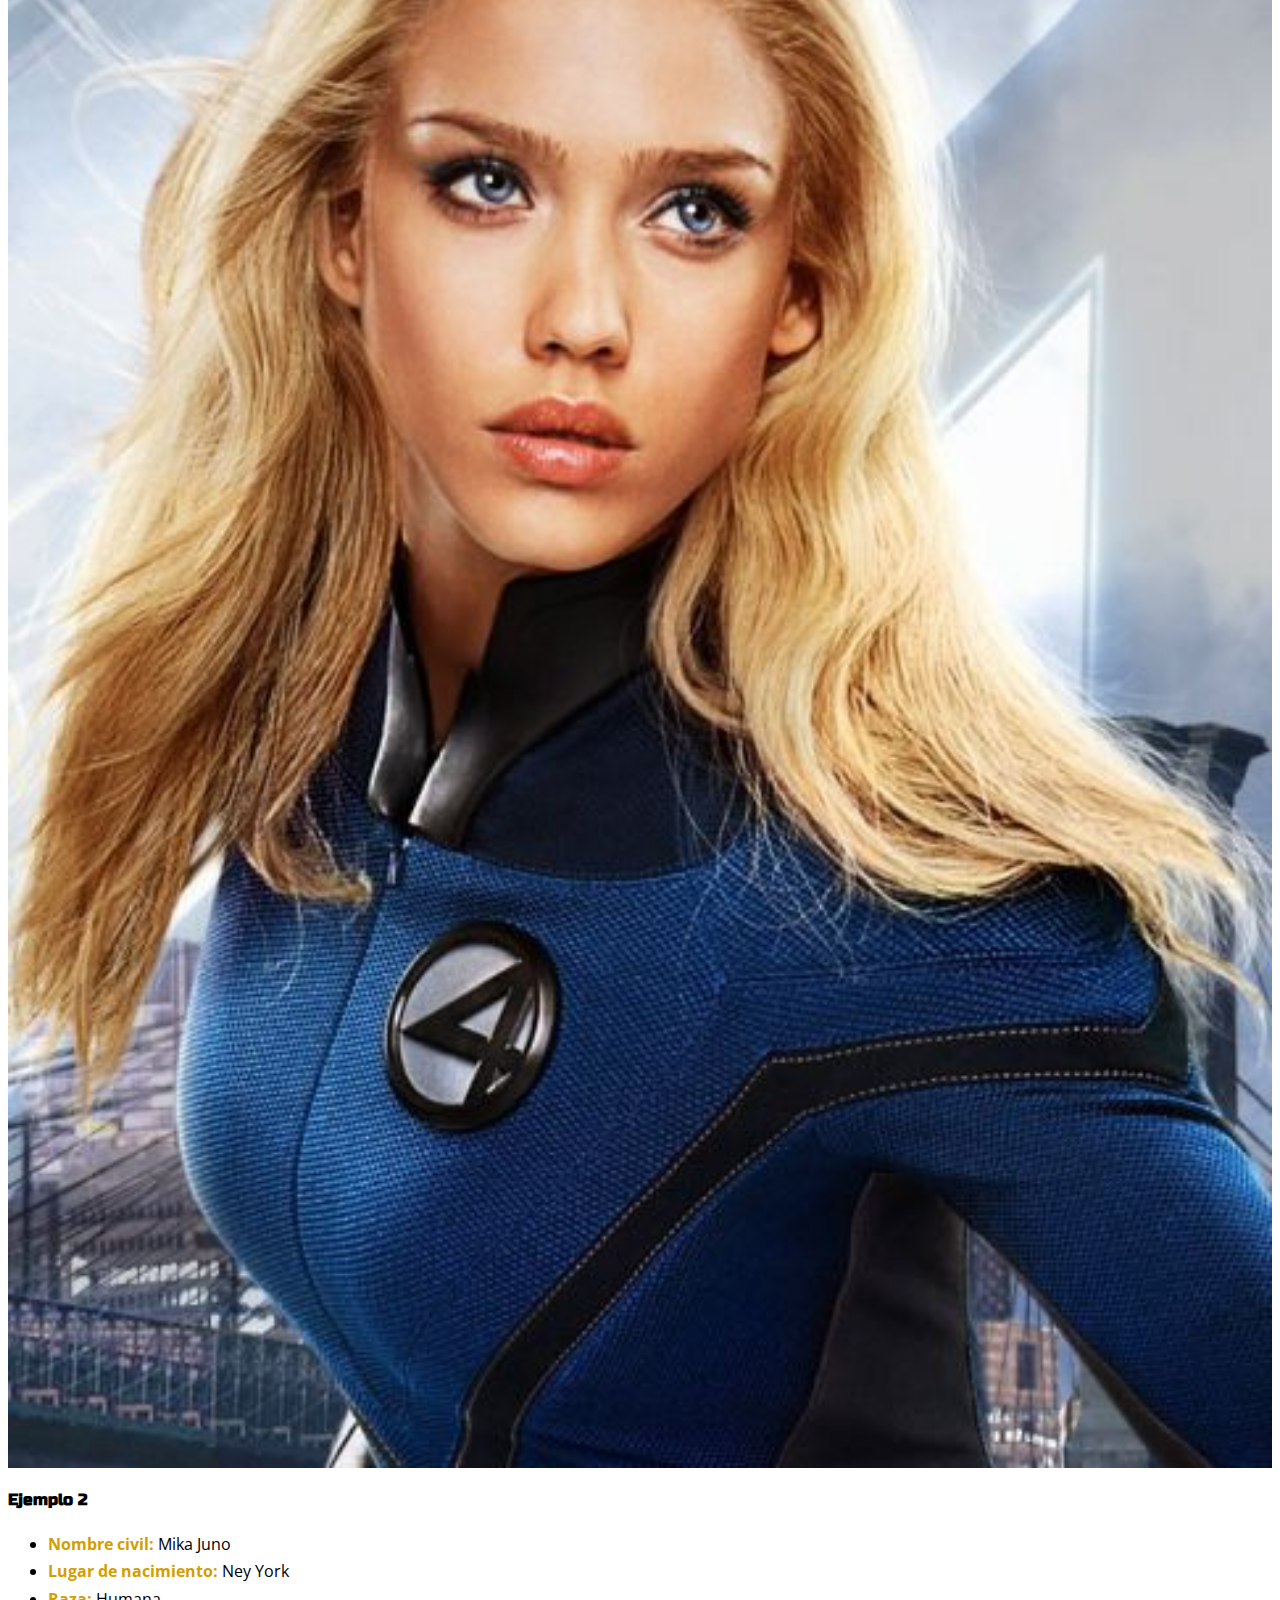
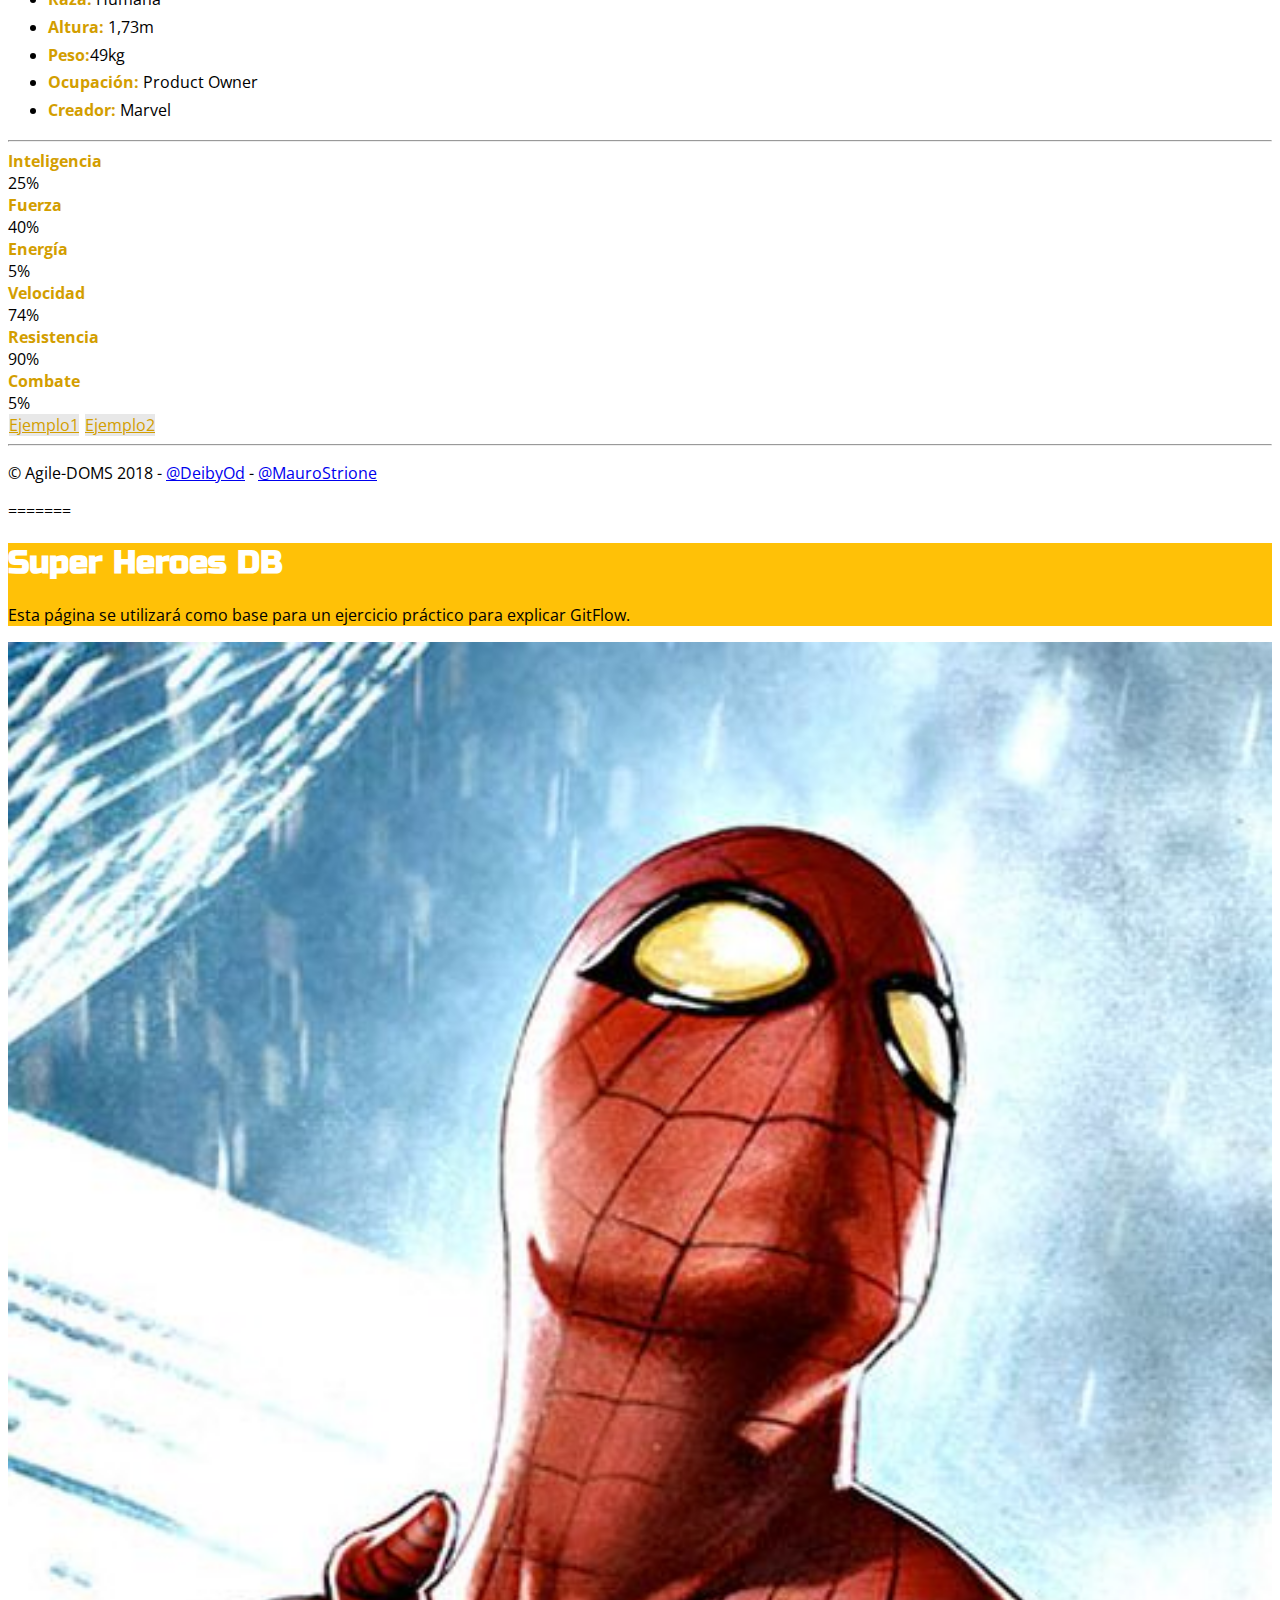
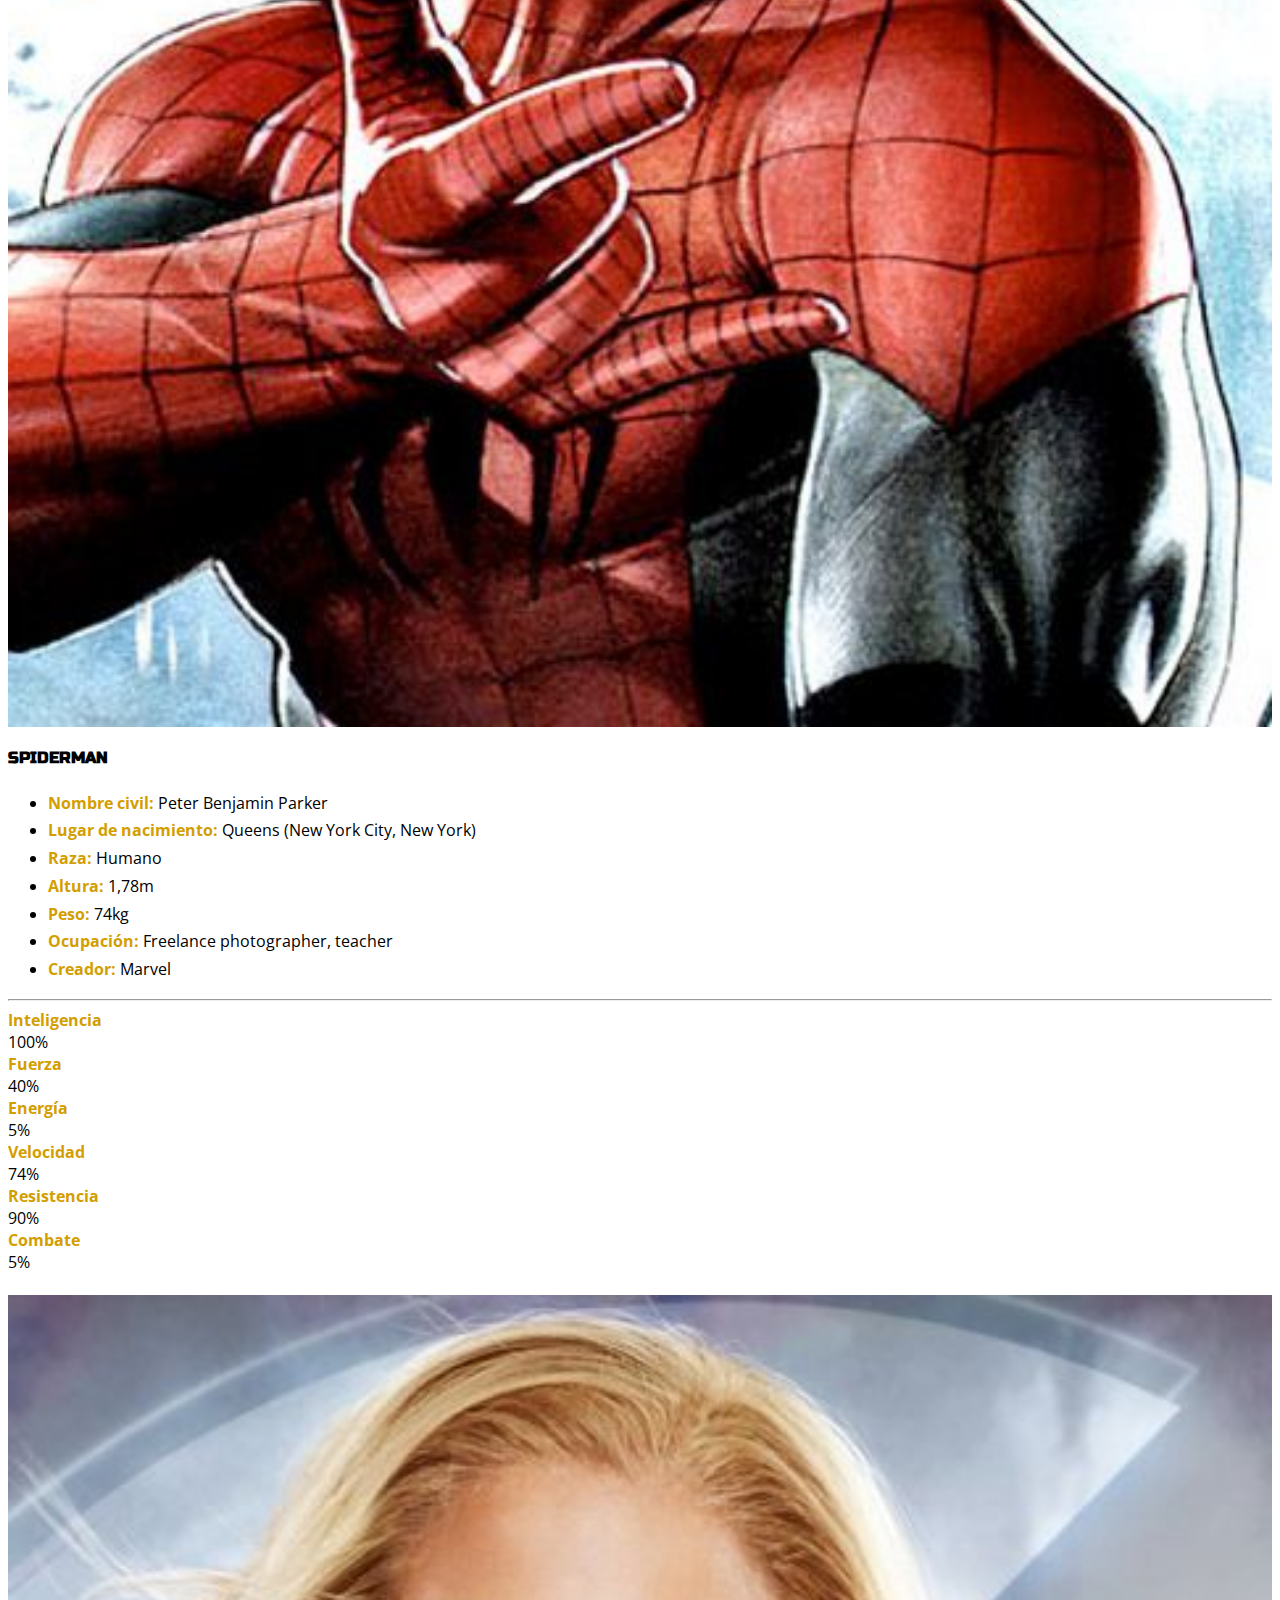
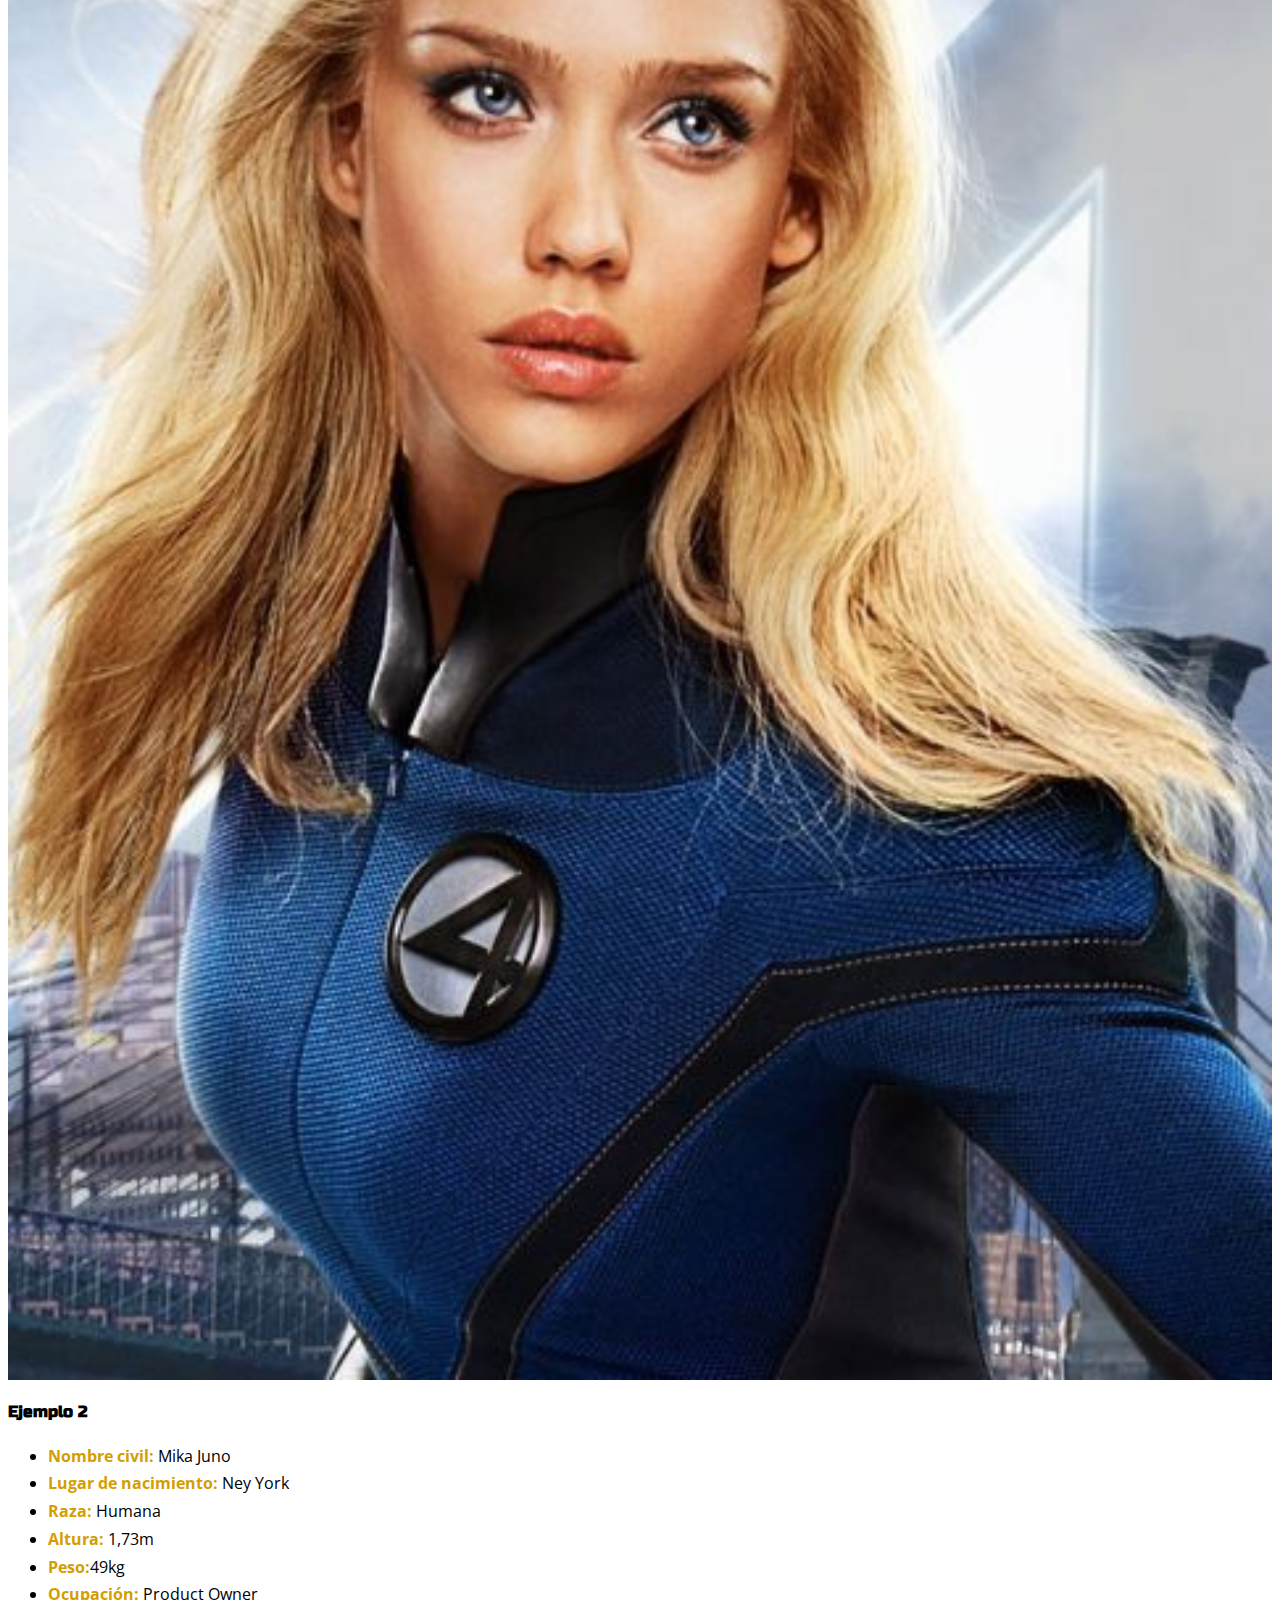
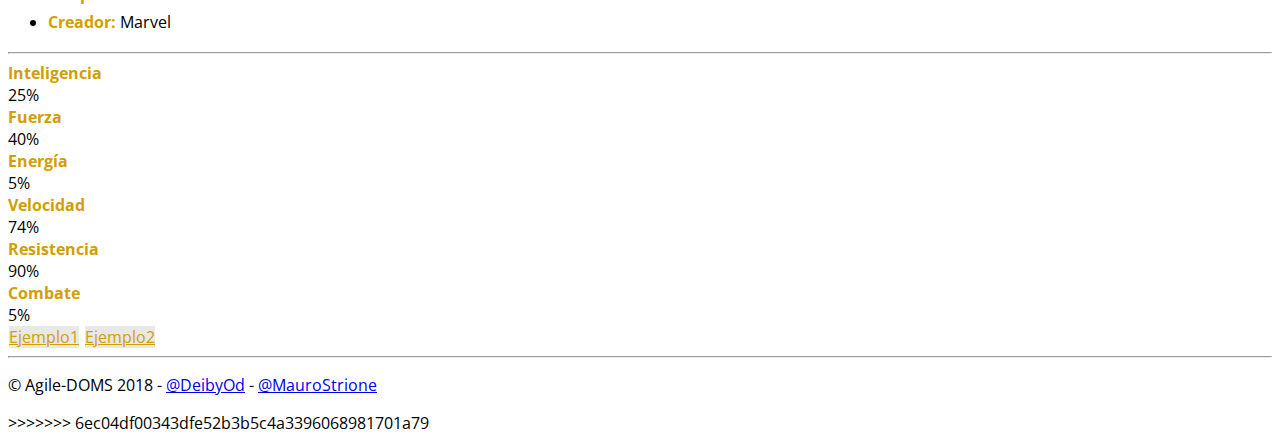
==== commit 849ada29: "merge imagenes" ====
--- a/sample.html
+++ b/sample.html
@@ -1,3 +1,342 @@
+<<<<<<< HEAD
+<!doctype html>
+<html lang="es">
+
+<head>
+    <!-- SEO -->
+    <title>The Super Heroes Database (BETA)</title>
+    <meta name="description" content="GITFLOW WORSHOP">
+    <meta name="author" content="Mauro Strione @MauroStrione - Deiby Ordoñez @DeibyOd">
+
+    <!-- Required meta tags -->
+    <meta charset="utf-8">
+    <meta name="viewport" content="width=device-width, initial-scale=1, shrink-to-fit=no">
+
+    <!-- Bootstrap CSS -->
+    <link rel="stylesheet" href="https://stackpath.bootstrapcdn.com/bootstrap/4.1.3/css/bootstrap.min.css" integrity="sha384-MCw98/SFnGE8fJT3GXwEOngsV7Zt27NXFoaoApmYm81iuXoPkFOJwJ8ERdknLPMO" crossorigin="anonymous">
+    <link rel="stylesheet" href="css/style.css">
+    <link href="https://fonts.googleapis.com/css?family=Russo+One" rel="stylesheet">
+    <link href="https://fonts.googleapis.com/css?family=Open+Sans+Condensed:300" rel="stylesheet">
+
+</head>
+
+<body>
+
+    <div class="container">
+
+        <div class="row row-offcanvas row-offcanvas-right">
+
+            <div class="col-12 col-md-9">
+
+                <div class="jumbotron">
+                    <h1>Super Heroes DB</h1>
+                    <p>Esta página se utilizará como base para un ejercicio práctico para explicar GitFlow.</p>
+                </div>
+
+
+                <!-- INICIO DATOS SUPER HEROE EJEMPLO 1 -->
+                <div class="card" id="Ejemplo1">
+                    <div class="card-body">
+                        <div class="row">
+
+                            <div class="col-4">
+                                <img src="media/ironman.jpg" width="100%">
+                            </div>
+                            <!--/span-->
+                            <div class="col-8">
+                                <h4>Iron Man</h4>
+
+                                <ul class="list-group list-group-flush">
+                                    <li class="list-group-item"><strong>Nombre civil: </strong>Anthony Edward Stark</li>
+                                    <li class="list-group-item"><strong>Lugar de nacimiento: </strong>Long Island, New York</li>
+                                    <li class="list-group-item"><strong>Raza: </strong>Human</li>
+                                    <li class="list-group-item"><strong>Altura: </strong>1,98m</li>
+                                    <li class="list-group-item"><strong>Peso: </strong>191kg</li>
+                                    <li class="list-group-item"><strong>Ocupación: </strong>Inventor, Industrialist, former United States Secretary of Defense</li>
+                                    <li class="list-group-item"><strong>Creador: </strong>Marvel Comics</li>
+                                </ul>
+                            </div>
+
+                            <div class="col-12">
+                                <hr>
+                            </div>
+
+                            <div class="col-12">
+                                <div class="row">
+                                    <div class="col-3 text-right">
+                                        <strong>Inteligencia</strong>
+                                    </div>
+
+                                    <div class="col-1">
+                                        100%
+                                    </div>
+
+                                    <div class="col-8">
+                                        <div class="progress">
+                                            <div class="progress-bar bg-success  progress-bar-striped progress-bar-animated" role="progressbar" style="width: 100%" aria-valuenow="25" aria-valuemin="0" aria-valuemax="100"></div>
+                                        </div>
+                                    </div>
+                                </div>
+                                <!-- row -->
+                                <div class="row">
+                                    <div class="col-3 text-right">
+                                        <strong>Fuerza</strong>
+                                    </div>
+
+                                    <div class="col-1">
+                                        85%
+                                    </div>
+
+                                    <div class="col-8">
+                                        <div class="progress">
+                                            <div class="progress-bar bg-info  progress-bar-striped progress-bar-animated" role="progressbar" style="width: 85%" aria-valuenow="40" aria-valuemin="0" aria-valuemax="100"></div>
+                                        </div>
+                                    </div>
+                                </div>
+                                <!-- row -->
+                                <div class="row">
+                                    <div class="col-3 text-right">
+                                        <strong>Energía</strong>
+                                    </div>
+
+                                    <div class="col-1">
+                                        100%
+                                    </div>
+
+                                    <div class="col-8">
+                                        <div class="progress">
+                                            <div class="progress-bar progress-bar-striped progress-bar-animated" role="progressbar" style="width: 100%" aria-valuenow="5" aria-valuemin="0" aria-valuemax="100"></div>
+                                        </div>
+                                    </div>
+                                </div>
+                                <!-- row -->
+                                <div class="row">
+                                    <div class="col-3 text-right">
+                                        <strong>Velocidad</strong>
+                                    </div>
+
+                                    <div class="col-1">
+                                        60%
+                                    </div>
+
+                                    <div class="col-8">
+                                        <div class="progress">
+                                            <div class="progress-bar bg-warning  progress-bar-striped progress-bar-animated" role="progressbar" style="width: 60%" aria-valuenow="74" aria-valuemin="0" aria-valuemax="100"></div>
+                                        </div>
+                                    </div>
+                                </div>
+                                <!-- row -->
+                                <div class="row">
+                                    <div class="col-3 text-right">
+                                        <strong>Resistencia</strong>
+                                    </div>
+
+                                    <div class="col-1">
+                                        85%
+                                    </div>
+
+                                    <div class="col-8">
+                                        <div class="progress">
+                                            <div class="progress-bar bg-danger  progress-bar-striped progress-bar-animated" role="progressbar" style="width: 85%" aria-valuenow="90" aria-valuemin="0" aria-valuemax="100"></div>
+                                        </div>
+                                    </div>
+                                </div>
+                                <!-- row -->
+                                <div class="row">
+                                    <div class="col-3 text-right">
+                                        <strong>Combate</strong>
+                                    </div>
+
+                                    <div class="col-1">
+                                        65%
+                                    </div>
+
+                                    <div class="col-8">
+                                        <div class="progress">
+                                            <div class="progress-bar bg-pink progress-bar-striped progress-bar-animated" role="progressbar" style="width: 65%" aria-valuenow="5" aria-valuemin="0" aria-valuemax="100"></div>
+                                        </div>
+                                    </div>
+                                </div>
+                                <!-- row -->
+                            </div>
+
+
+                        </div>
+                        <!--/row-->
+                    </div>
+                </div>
+                <!-- FIN DATOS SUPER HEROE EJEMPLO 1 -->
+
+                <!-- SEPARADOR -->
+                <div class="row">
+                    <div class="col-12">
+                        &nbsp;
+                    </div>
+                </div>
+
+                <!-- INICIO DATOS SUPER HEROE EJEMPLO 2 -->
+                <div class="card" id="Ejemplo2">
+                    <div class="card-body">
+                        <div class="row">
+
+                            <div class="col-4">
+                                <img src="media/invisiblewoman.jpg" width="100%">
+                            </div>
+                            <!--/span-->
+                            <div class="col-8">
+                                <h4>Ejemplo 2</h4>
+                                <ul class="list-group list-group-flush">
+                                    <li class="list-group-item"><strong>Nombre civil: </strong>Mika Juno</li>
+                                    <li class="list-group-item"><strong>Lugar de nacimiento: </strong>Ney York</li>
+                                    <li class="list-group-item"><strong>Raza: </strong>Humana</li>
+                                    <li class="list-group-item"><strong>Altura: </strong>1,73m</li>
+                                    <li class="list-group-item"><strong>Peso:</strong>49kg</li>
+                                    <li class="list-group-item"><strong>Ocupación: </strong>Product Owner</li>
+                                    <li class="list-group-item"><strong>Creador: </strong>Marvel</li>
+                                </ul>
+                            </div>
+
+                            <div class="col-12">
+                                <hr>
+                            </div>
+
+                            <div class="col-12">
+                                <div class="row">
+                                    <div class="col-3 text-right">
+                                        <strong>Inteligencia</strong>
+                                    </div>
+
+                                    <div class="col-1">
+                                        25%
+                                    </div>
+
+                                    <div class="col-8">
+                                        <div class="progress">
+                                            <div class="progress-bar bg-success  progress-bar-striped progress-bar-animated" role="progressbar" style="width: 25%" aria-valuenow="25" aria-valuemin="0" aria-valuemax="100"></div>
+                                        </div>
+                                    </div>
+                                </div>
+                                <!-- row -->
+                                <div class="row">
+                                    <div class="col-3 text-right">
+                                        <strong>Fuerza</strong>
+                                    </div>
+
+                                    <div class="col-1">
+                                        40%
+                                    </div>
+
+                                    <div class="col-8">
+                                        <div class="progress">
+                                            <div class="progress-bar bg-info  progress-bar-striped progress-bar-animated" role="progressbar" style="width: 40%" aria-valuenow="40" aria-valuemin="0" aria-valuemax="100"></div>
+                                        </div>
+                                    </div>
+                                </div>
+                                <!-- row -->
+                                <div class="row">
+                                    <div class="col-3 text-right">
+                                        <strong>Energía</strong>
+                                    </div>
+
+                                    <div class="col-1">
+                                        5%
+                                    </div>
+
+                                    <div class="col-8">
+                                        <div class="progress">
+                                            <div class="progress-bar progress-bar-striped progress-bar-animated" role="progressbar" style="width: 5%" aria-valuenow="5" aria-valuemin="0" aria-valuemax="100"></div>
+                                        </div>
+                                    </div>
+                                </div>
+                                <!-- row -->
+                                <div class="row">
+                                    <div class="col-3 text-right">
+                                        <strong>Velocidad</strong>
+                                    </div>
+
+                                    <div class="col-1">
+                                        74%
+                                    </div>
+
+                                    <div class="col-8">
+                                        <div class="progress">
+                                            <div class="progress-bar bg-warning  progress-bar-striped progress-bar-animated" role="progressbar" style="width: 74%" aria-valuenow="74" aria-valuemin="0" aria-valuemax="100"></div>
+                                        </div>
+                                    </div>
+                                </div>
+                                <!-- row -->
+                                <div class="row">
+                                    <div class="col-3 text-right">
+                                        <strong>Resistencia</strong>
+                                    </div>
+
+                                    <div class="col-1">
+                                        90%
+                                    </div>
+
+                                    <div class="col-8">
+                                        <div class="progress">
+                                            <div class="progress-bar bg-danger  progress-bar-striped progress-bar-animated" role="progressbar" style="width: 90%" aria-valuenow="90" aria-valuemin="0" aria-valuemax="100"></div>
+                                        </div>
+                                    </div>
+                                </div>
+                                <!-- row -->
+                                <div class="row">
+                                    <div class="col-3 text-right">
+                                        <strong>Combate</strong>
+                                    </div>
+
+                                    <div class="col-1">
+                                        5%
+                                    </div>
+
+                                    <div class="col-8">
+                                        <div class="progress">
+                                            <div class="progress-bar bg-pink progress-bar-striped progress-bar-animated" role="progressbar" style="width: 5%" aria-valuenow="5" aria-valuemin="0" aria-valuemax="100"></div>
+                                        </div>
+                                    </div>
+                                </div>
+                                <!-- row -->
+                            </div>
+
+
+                        </div>
+                        <!--/row-->
+                    </div>
+                </div>
+                <!-- FIN DATOS SUPER HEROE EJEMPLO 2 -->
+
+
+            </div>
+            <!--/span-->
+
+            <div class="col-6 col-md-3 sidebar-offcanvas" id="sidebar">
+                <div class="list-group">
+                    <a href="#Ejemplo1" class="list-group-item">Ejemplo1</a>
+                    <a href="#Ejemplo2" class="list-group-item">Ejemplo2</a>
+                </div>
+            </div>
+            <!--/span-->
+        </div>
+        <!--/row-->
+
+        <hr>
+
+        <footer id="Batman">
+            <p>&copy; Agile-DOMS 2018 - <a href="https://twitter.com/DeibyOd">@DeibyOd</a> - <a href="https://twitter.com/MauroStrione">@MauroStrione</a></p>
+        </footer>
+
+    </div>
+    <!--/.container-->
+
+    <!-- Optional JavaScript -->
+    <!-- jQuery first, then Popper.js, then Bootstrap JS -->
+    <script src="https://code.jquery.com/jquery-3.3.1.slim.min.js" integrity="sha384-q8i/X+965DzO0rT7abK41JStQIAqVgRVzpbzo5smXKp4YfRvH+8abtTE1Pi6jizo" crossorigin="anonymous"></script>
+    <script src="https://cdnjs.cloudflare.com/ajax/libs/popper.js/1.14.3/umd/popper.min.js" integrity="sha384-ZMP7rVo3mIykV+2+9J3UJ46jBk0WLaUAdn689aCwoqbBJiSnjAK/l8WvCWPIPm49" crossorigin="anonymous"></script>
+    <script src="https://stackpath.bootstrapcdn.com/bootstrap/4.1.3/js/bootstrap.min.js" integrity="sha384-ChfqqxuZUCnJSK3+MXmPNIyE6ZbWh2IMqE241rYiqJxyMiZ6OW/JmZQ5stwEULTy" crossorigin="anonymous"></script>
+</body>
+
+=======
 <!doctype html>
 <html lang="es">
 
@@ -335,4 +674,5 @@
     <script src="https://stackpath.bootstrapcdn.com/bootstrap/4.1.3/js/bootstrap.min.js" integrity="sha384-ChfqqxuZUCnJSK3+MXmPNIyE6ZbWh2IMqE241rYiqJxyMiZ6OW/JmZQ5stwEULTy" crossorigin="anonymous"></script>
 </body>
 
+>>>>>>> 6ec04df00343dfe52b3b5c4a3396068981701a79
 </html>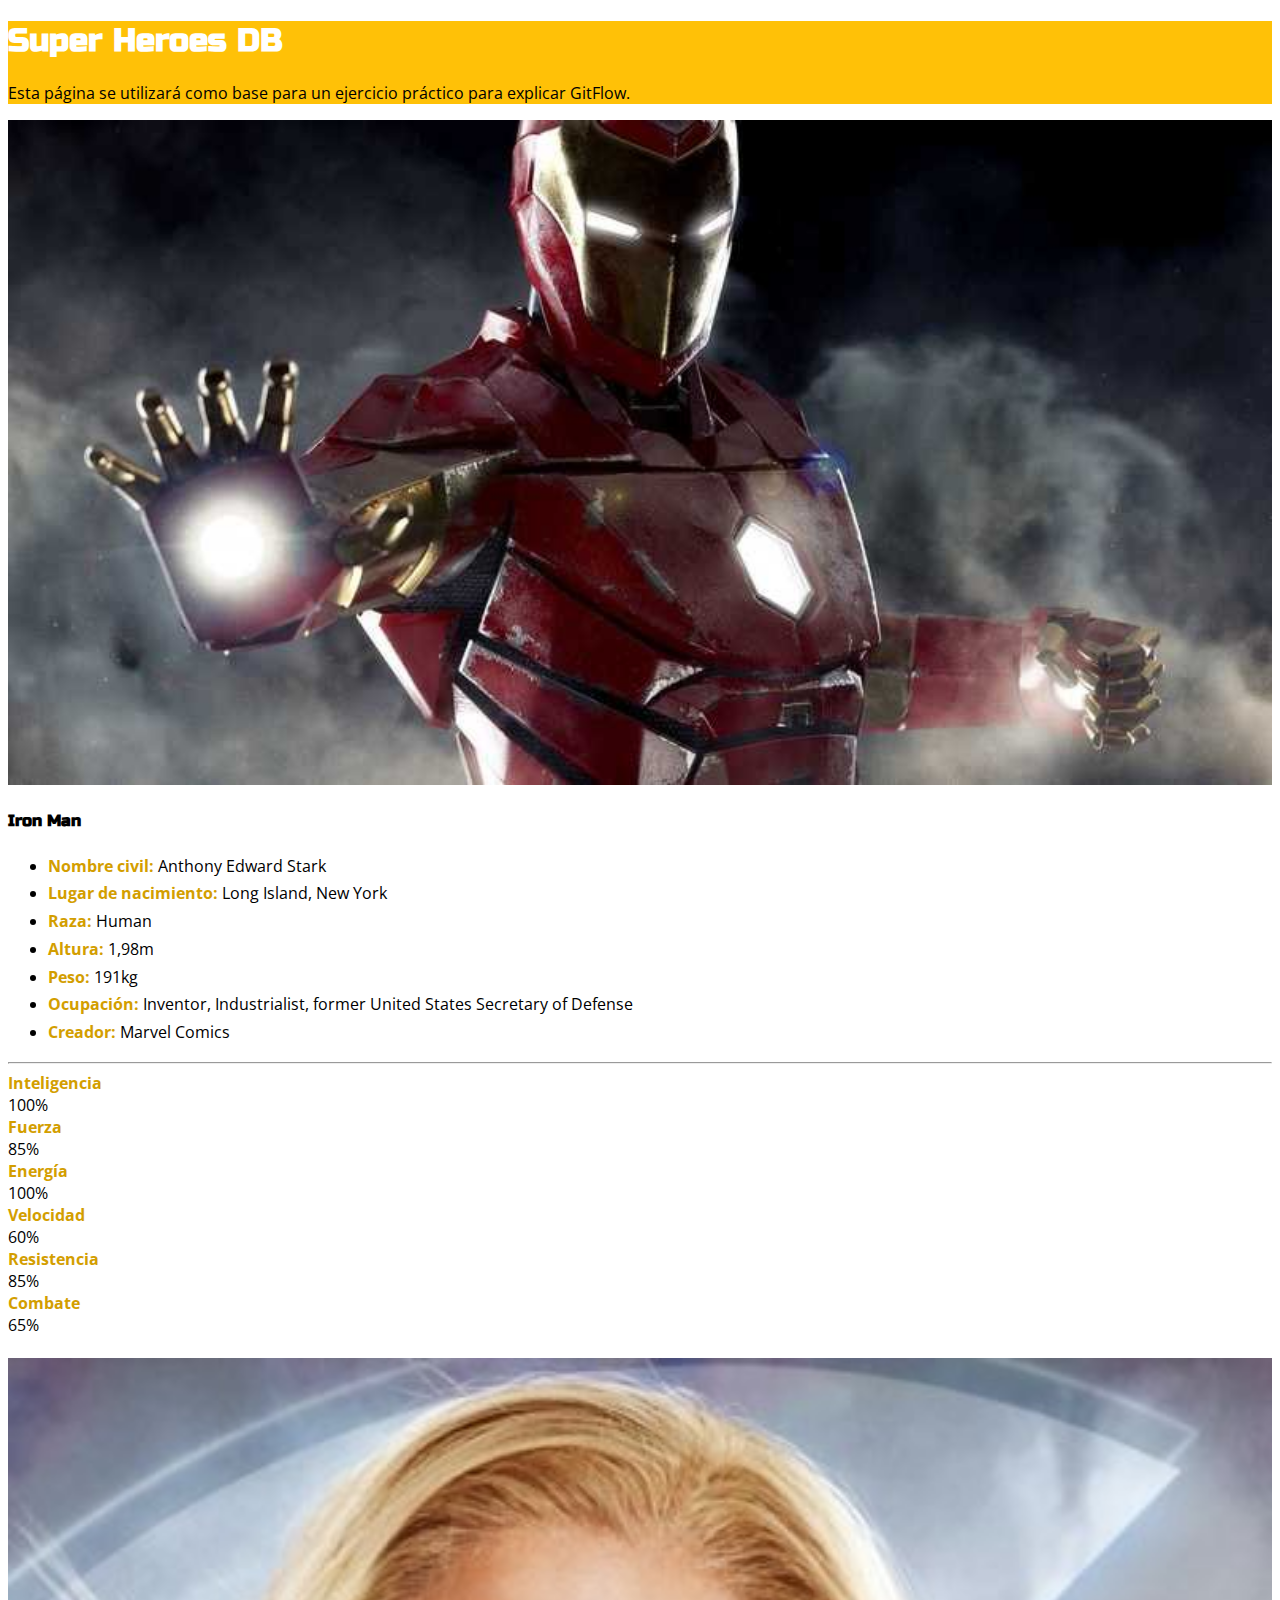
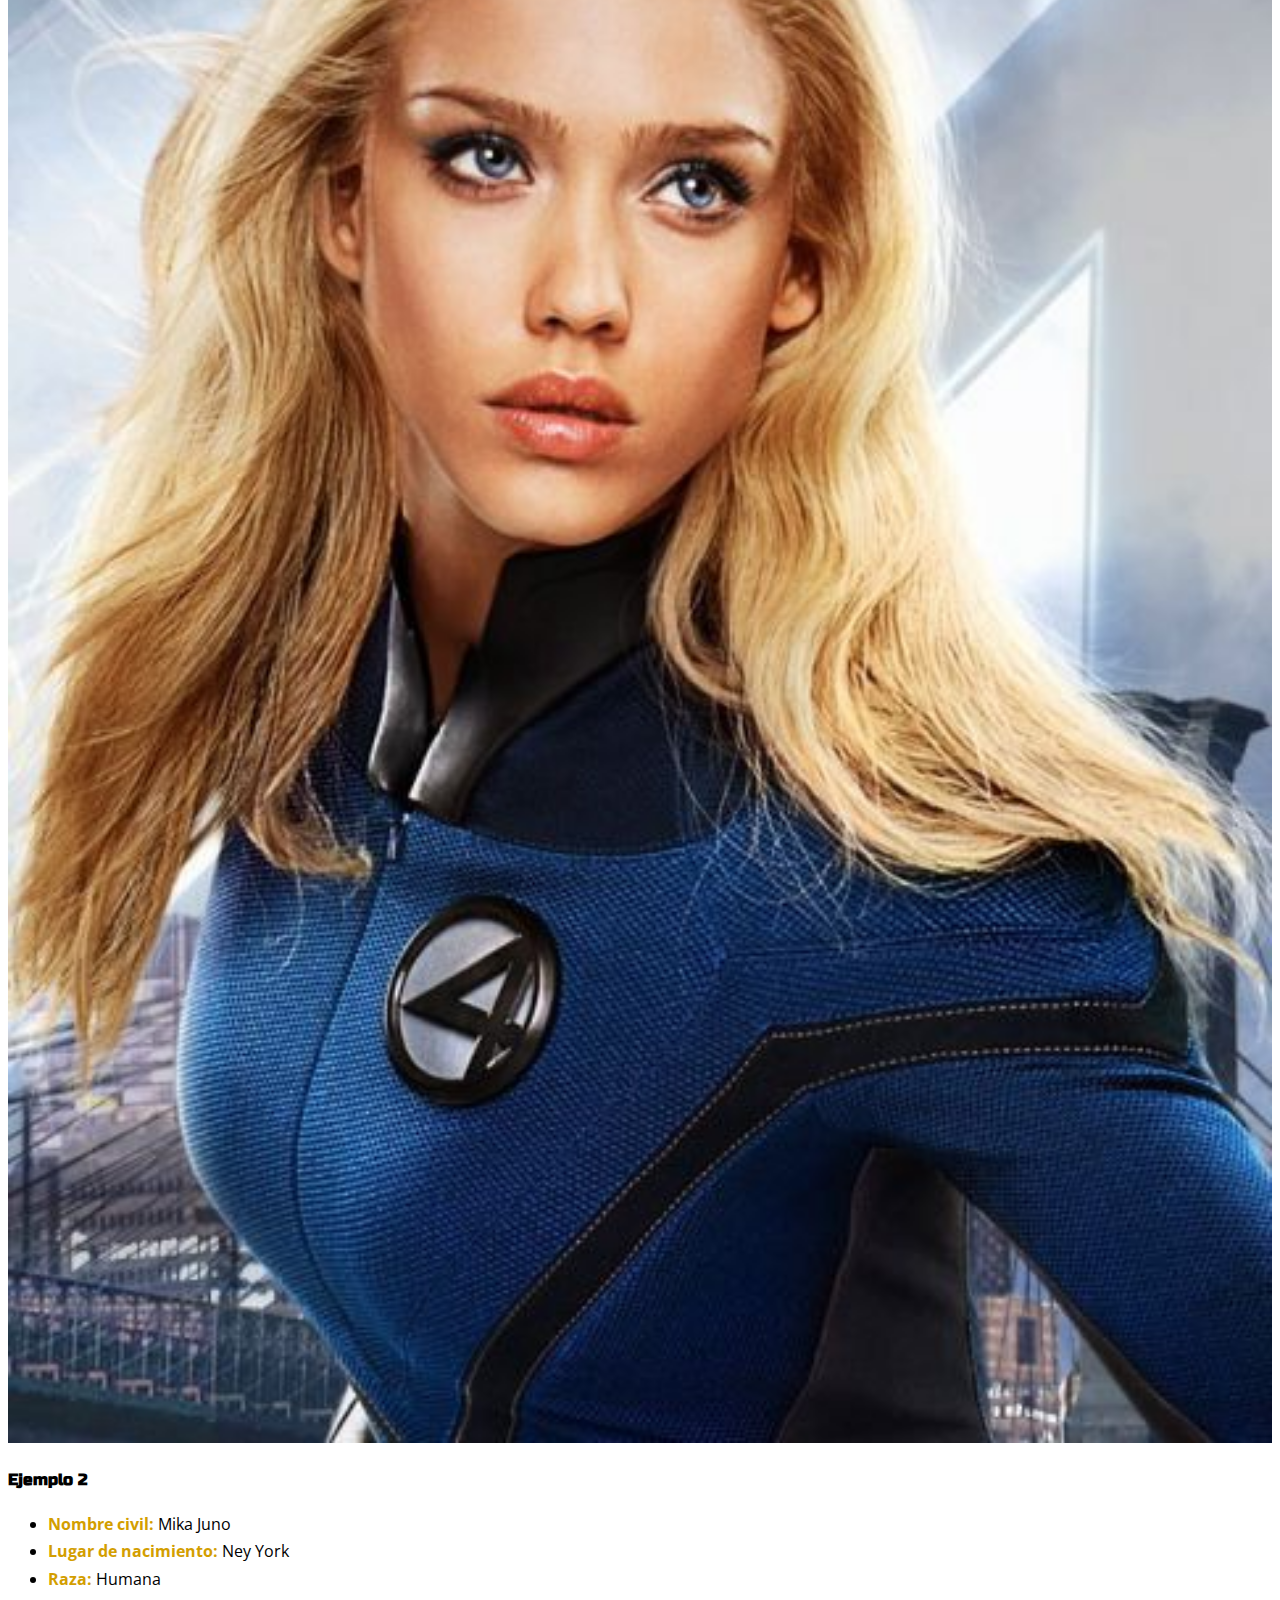
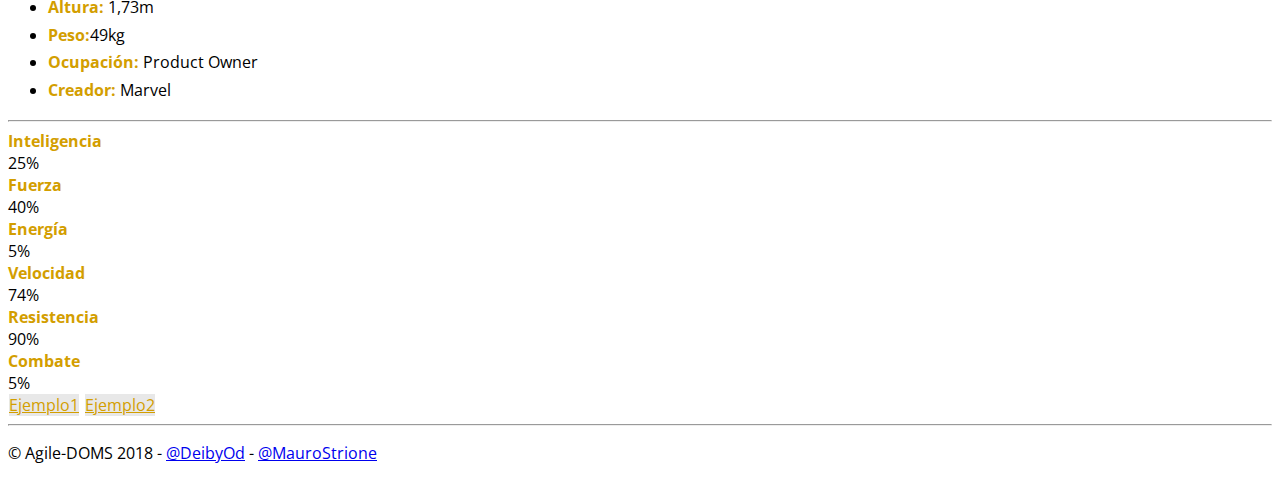
==== commit 1c7b4ef7: "merge sample" ====
--- a/sample.html
+++ b/sample.html
@@ -1,342 +1,3 @@
-<<<<<<< HEAD
-<!doctype html>
-<html lang="es">
-
-<head>
-    <!-- SEO -->
-    <title>The Super Heroes Database (BETA)</title>
-    <meta name="description" content="GITFLOW WORSHOP">
-    <meta name="author" content="Mauro Strione @MauroStrione - Deiby Ordoñez @DeibyOd">
-
-    <!-- Required meta tags -->
-    <meta charset="utf-8">
-    <meta name="viewport" content="width=device-width, initial-scale=1, shrink-to-fit=no">
-
-    <!-- Bootstrap CSS -->
-    <link rel="stylesheet" href="https://stackpath.bootstrapcdn.com/bootstrap/4.1.3/css/bootstrap.min.css" integrity="sha384-MCw98/SFnGE8fJT3GXwEOngsV7Zt27NXFoaoApmYm81iuXoPkFOJwJ8ERdknLPMO" crossorigin="anonymous">
-    <link rel="stylesheet" href="css/style.css">
-    <link href="https://fonts.googleapis.com/css?family=Russo+One" rel="stylesheet">
-    <link href="https://fonts.googleapis.com/css?family=Open+Sans+Condensed:300" rel="stylesheet">
-
-</head>
-
-<body>
-
-    <div class="container">
-
-        <div class="row row-offcanvas row-offcanvas-right">
-
-            <div class="col-12 col-md-9">
-
-                <div class="jumbotron">
-                    <h1>Super Heroes DB</h1>
-                    <p>Esta página se utilizará como base para un ejercicio práctico para explicar GitFlow.</p>
-                </div>
-
-
-                <!-- INICIO DATOS SUPER HEROE EJEMPLO 1 -->
-                <div class="card" id="Ejemplo1">
-                    <div class="card-body">
-                        <div class="row">
-
-                            <div class="col-4">
-                                <img src="media/ironman.jpg" width="100%">
-                            </div>
-                            <!--/span-->
-                            <div class="col-8">
-                                <h4>Iron Man</h4>
-
-                                <ul class="list-group list-group-flush">
-                                    <li class="list-group-item"><strong>Nombre civil: </strong>Anthony Edward Stark</li>
-                                    <li class="list-group-item"><strong>Lugar de nacimiento: </strong>Long Island, New York</li>
-                                    <li class="list-group-item"><strong>Raza: </strong>Human</li>
-                                    <li class="list-group-item"><strong>Altura: </strong>1,98m</li>
-                                    <li class="list-group-item"><strong>Peso: </strong>191kg</li>
-                                    <li class="list-group-item"><strong>Ocupación: </strong>Inventor, Industrialist, former United States Secretary of Defense</li>
-                                    <li class="list-group-item"><strong>Creador: </strong>Marvel Comics</li>
-                                </ul>
-                            </div>
-
-                            <div class="col-12">
-                                <hr>
-                            </div>
-
-                            <div class="col-12">
-                                <div class="row">
-                                    <div class="col-3 text-right">
-                                        <strong>Inteligencia</strong>
-                                    </div>
-
-                                    <div class="col-1">
-                                        100%
-                                    </div>
-
-                                    <div class="col-8">
-                                        <div class="progress">
-                                            <div class="progress-bar bg-success  progress-bar-striped progress-bar-animated" role="progressbar" style="width: 100%" aria-valuenow="25" aria-valuemin="0" aria-valuemax="100"></div>
-                                        </div>
-                                    </div>
-                                </div>
-                                <!-- row -->
-                                <div class="row">
-                                    <div class="col-3 text-right">
-                                        <strong>Fuerza</strong>
-                                    </div>
-
-                                    <div class="col-1">
-                                        85%
-                                    </div>
-
-                                    <div class="col-8">
-                                        <div class="progress">
-                                            <div class="progress-bar bg-info  progress-bar-striped progress-bar-animated" role="progressbar" style="width: 85%" aria-valuenow="40" aria-valuemin="0" aria-valuemax="100"></div>
-                                        </div>
-                                    </div>
-                                </div>
-                                <!-- row -->
-                                <div class="row">
-                                    <div class="col-3 text-right">
-                                        <strong>Energía</strong>
-                                    </div>
-
-                                    <div class="col-1">
-                                        100%
-                                    </div>
-
-                                    <div class="col-8">
-                                        <div class="progress">
-                                            <div class="progress-bar progress-bar-striped progress-bar-animated" role="progressbar" style="width: 100%" aria-valuenow="5" aria-valuemin="0" aria-valuemax="100"></div>
-                                        </div>
-                                    </div>
-                                </div>
-                                <!-- row -->
-                                <div class="row">
-                                    <div class="col-3 text-right">
-                                        <strong>Velocidad</strong>
-                                    </div>
-
-                                    <div class="col-1">
-                                        60%
-                                    </div>
-
-                                    <div class="col-8">
-                                        <div class="progress">
-                                            <div class="progress-bar bg-warning  progress-bar-striped progress-bar-animated" role="progressbar" style="width: 60%" aria-valuenow="74" aria-valuemin="0" aria-valuemax="100"></div>
-                                        </div>
-                                    </div>
-                                </div>
-                                <!-- row -->
-                                <div class="row">
-                                    <div class="col-3 text-right">
-                                        <strong>Resistencia</strong>
-                                    </div>
-
-                                    <div class="col-1">
-                                        85%
-                                    </div>
-
-                                    <div class="col-8">
-                                        <div class="progress">
-                                            <div class="progress-bar bg-danger  progress-bar-striped progress-bar-animated" role="progressbar" style="width: 85%" aria-valuenow="90" aria-valuemin="0" aria-valuemax="100"></div>
-                                        </div>
-                                    </div>
-                                </div>
-                                <!-- row -->
-                                <div class="row">
-                                    <div class="col-3 text-right">
-                                        <strong>Combate</strong>
-                                    </div>
-
-                                    <div class="col-1">
-                                        65%
-                                    </div>
-
-                                    <div class="col-8">
-                                        <div class="progress">
-                                            <div class="progress-bar bg-pink progress-bar-striped progress-bar-animated" role="progressbar" style="width: 65%" aria-valuenow="5" aria-valuemin="0" aria-valuemax="100"></div>
-                                        </div>
-                                    </div>
-                                </div>
-                                <!-- row -->
-                            </div>
-
-
-                        </div>
-                        <!--/row-->
-                    </div>
-                </div>
-                <!-- FIN DATOS SUPER HEROE EJEMPLO 1 -->
-
-                <!-- SEPARADOR -->
-                <div class="row">
-                    <div class="col-12">
-                        &nbsp;
-                    </div>
-                </div>
-
-                <!-- INICIO DATOS SUPER HEROE EJEMPLO 2 -->
-                <div class="card" id="Ejemplo2">
-                    <div class="card-body">
-                        <div class="row">
-
-                            <div class="col-4">
-                                <img src="media/invisiblewoman.jpg" width="100%">
-                            </div>
-                            <!--/span-->
-                            <div class="col-8">
-                                <h4>Ejemplo 2</h4>
-                                <ul class="list-group list-group-flush">
-                                    <li class="list-group-item"><strong>Nombre civil: </strong>Mika Juno</li>
-                                    <li class="list-group-item"><strong>Lugar de nacimiento: </strong>Ney York</li>
-                                    <li class="list-group-item"><strong>Raza: </strong>Humana</li>
-                                    <li class="list-group-item"><strong>Altura: </strong>1,73m</li>
-                                    <li class="list-group-item"><strong>Peso:</strong>49kg</li>
-                                    <li class="list-group-item"><strong>Ocupación: </strong>Product Owner</li>
-                                    <li class="list-group-item"><strong>Creador: </strong>Marvel</li>
-                                </ul>
-                            </div>
-
-                            <div class="col-12">
-                                <hr>
-                            </div>
-
-                            <div class="col-12">
-                                <div class="row">
-                                    <div class="col-3 text-right">
-                                        <strong>Inteligencia</strong>
-                                    </div>
-
-                                    <div class="col-1">
-                                        25%
-                                    </div>
-
-                                    <div class="col-8">
-                                        <div class="progress">
-                                            <div class="progress-bar bg-success  progress-bar-striped progress-bar-animated" role="progressbar" style="width: 25%" aria-valuenow="25" aria-valuemin="0" aria-valuemax="100"></div>
-                                        </div>
-                                    </div>
-                                </div>
-                                <!-- row -->
-                                <div class="row">
-                                    <div class="col-3 text-right">
-                                        <strong>Fuerza</strong>
-                                    </div>
-
-                                    <div class="col-1">
-                                        40%
-                                    </div>
-
-                                    <div class="col-8">
-                                        <div class="progress">
-                                            <div class="progress-bar bg-info  progress-bar-striped progress-bar-animated" role="progressbar" style="width: 40%" aria-valuenow="40" aria-valuemin="0" aria-valuemax="100"></div>
-                                        </div>
-                                    </div>
-                                </div>
-                                <!-- row -->
-                                <div class="row">
-                                    <div class="col-3 text-right">
-                                        <strong>Energía</strong>
-                                    </div>
-
-                                    <div class="col-1">
-                                        5%
-                                    </div>
-
-                                    <div class="col-8">
-                                        <div class="progress">
-                                            <div class="progress-bar progress-bar-striped progress-bar-animated" role="progressbar" style="width: 5%" aria-valuenow="5" aria-valuemin="0" aria-valuemax="100"></div>
-                                        </div>
-                                    </div>
-                                </div>
-                                <!-- row -->
-                                <div class="row">
-                                    <div class="col-3 text-right">
-                                        <strong>Velocidad</strong>
-                                    </div>
-
-                                    <div class="col-1">
-                                        74%
-                                    </div>
-
-                                    <div class="col-8">
-                                        <div class="progress">
-                                            <div class="progress-bar bg-warning  progress-bar-striped progress-bar-animated" role="progressbar" style="width: 74%" aria-valuenow="74" aria-valuemin="0" aria-valuemax="100"></div>
-                                        </div>
-                                    </div>
-                                </div>
-                                <!-- row -->
-                                <div class="row">
-                                    <div class="col-3 text-right">
-                                        <strong>Resistencia</strong>
-                                    </div>
-
-                                    <div class="col-1">
-                                        90%
-                                    </div>
-
-                                    <div class="col-8">
-                                        <div class="progress">
-                                            <div class="progress-bar bg-danger  progress-bar-striped progress-bar-animated" role="progressbar" style="width: 90%" aria-valuenow="90" aria-valuemin="0" aria-valuemax="100"></div>
-                                        </div>
-                                    </div>
-                                </div>
-                                <!-- row -->
-                                <div class="row">
-                                    <div class="col-3 text-right">
-                                        <strong>Combate</strong>
-                                    </div>
-
-                                    <div class="col-1">
-                                        5%
-                                    </div>
-
-                                    <div class="col-8">
-                                        <div class="progress">
-                                            <div class="progress-bar bg-pink progress-bar-striped progress-bar-animated" role="progressbar" style="width: 5%" aria-valuenow="5" aria-valuemin="0" aria-valuemax="100"></div>
-                                        </div>
-                                    </div>
-                                </div>
-                                <!-- row -->
-                            </div>
-
-
-                        </div>
-                        <!--/row-->
-                    </div>
-                </div>
-                <!-- FIN DATOS SUPER HEROE EJEMPLO 2 -->
-
-
-            </div>
-            <!--/span-->
-
-            <div class="col-6 col-md-3 sidebar-offcanvas" id="sidebar">
-                <div class="list-group">
-                    <a href="#Ejemplo1" class="list-group-item">Ejemplo1</a>
-                    <a href="#Ejemplo2" class="list-group-item">Ejemplo2</a>
-                </div>
-            </div>
-            <!--/span-->
-        </div>
-        <!--/row-->
-
-        <hr>
-
-        <footer id="Batman">
-            <p>&copy; Agile-DOMS 2018 - <a href="https://twitter.com/DeibyOd">@DeibyOd</a> - <a href="https://twitter.com/MauroStrione">@MauroStrione</a></p>
-        </footer>
-
-    </div>
-    <!--/.container-->
-
-    <!-- Optional JavaScript -->
-    <!-- jQuery first, then Popper.js, then Bootstrap JS -->
-    <script src="https://code.jquery.com/jquery-3.3.1.slim.min.js" integrity="sha384-q8i/X+965DzO0rT7abK41JStQIAqVgRVzpbzo5smXKp4YfRvH+8abtTE1Pi6jizo" crossorigin="anonymous"></script>
-    <script src="https://cdnjs.cloudflare.com/ajax/libs/popper.js/1.14.3/umd/popper.min.js" integrity="sha384-ZMP7rVo3mIykV+2+9J3UJ46jBk0WLaUAdn689aCwoqbBJiSnjAK/l8WvCWPIPm49" crossorigin="anonymous"></script>
-    <script src="https://stackpath.bootstrapcdn.com/bootstrap/4.1.3/js/bootstrap.min.js" integrity="sha384-ChfqqxuZUCnJSK3+MXmPNIyE6ZbWh2IMqE241rYiqJxyMiZ6OW/JmZQ5stwEULTy" crossorigin="anonymous"></script>
-</body>
-
-=======
 <!doctype html>
 <html lang="es">
 
@@ -378,20 +39,20 @@
                         <div class="row">
 
                             <div class="col-4">
-                                <img src="media/spiderman.jpg" width="100%">
+                                <img src="media/ironman.jpg" width="100%">
                             </div>
                             <!--/span-->
                             <div class="col-8">
-                                <h4>SPIDERMAN</h4>
+                                <h4>Iron Man</h4>
 
                                 <ul class="list-group list-group-flush">
-                                    <li class="list-group-item"><strong>Nombre civil: </strong>Peter Benjamin Parker</li>
-                                    <li class="list-group-item"><strong>Lugar de nacimiento: </strong>Queens (New York City, New York)</li>
-                                    <li class="list-group-item"><strong>Raza: </strong>Humano</li>
-                                    <li class="list-group-item"><strong>Altura: </strong>1,78m</li>
-                                    <li class="list-group-item"><strong>Peso: </strong>74kg</li>
-                                    <li class="list-group-item"><strong>Ocupación: </strong>Freelance photographer, teacher</li>
-                                    <li class="list-group-item"><strong>Creador: </strong>Marvel</li>
+                                    <li class="list-group-item"><strong>Nombre civil: </strong>Anthony Edward Stark</li>
+                                    <li class="list-group-item"><strong>Lugar de nacimiento: </strong>Long Island, New York</li>
+                                    <li class="list-group-item"><strong>Raza: </strong>Human</li>
+                                    <li class="list-group-item"><strong>Altura: </strong>1,98m</li>
+                                    <li class="list-group-item"><strong>Peso: </strong>191kg</li>
+                                    <li class="list-group-item"><strong>Ocupación: </strong>Inventor, Industrialist, former United States Secretary of Defense</li>
+                                    <li class="list-group-item"><strong>Creador: </strong>Marvel Comics</li>
                                 </ul>
                             </div>
 
@@ -411,7 +72,7 @@
 
                                     <div class="col-8">
                                         <div class="progress">
-                                            <div class="progress-bar bg-success  progress-bar-striped progress-bar-animated" role="progressbar" style="width: 100%" aria-valuenow="100" aria-valuemin="0" aria-valuemax="100"></div>
+                                            <div class="progress-bar bg-success  progress-bar-striped progress-bar-animated" role="progressbar" style="width: 100%" aria-valuenow="25" aria-valuemin="0" aria-valuemax="100"></div>
                                         </div>
                                     </div>
                                 </div>
@@ -422,12 +83,12 @@
                                     </div>
 
                                     <div class="col-1">
-                                        40%
-                                    </div>
-
-                                    <div class="col-8">
-                                        <div class="progress">
-                                            <div class="progress-bar bg-info  progress-bar-striped progress-bar-animated" role="progressbar" style="width: 40%" aria-valuenow="40" aria-valuemin="0" aria-valuemax="100"></div>
+                                        85%
+                                    </div>
+
+                                    <div class="col-8">
+                                        <div class="progress">
+                                            <div class="progress-bar bg-info  progress-bar-striped progress-bar-animated" role="progressbar" style="width: 85%" aria-valuenow="40" aria-valuemin="0" aria-valuemax="100"></div>
                                         </div>
                                     </div>
                                 </div>
@@ -438,12 +99,12 @@
                                     </div>
 
                                     <div class="col-1">
-                                        5%
-                                    </div>
-
-                                    <div class="col-8">
-                                        <div class="progress">
-                                            <div class="progress-bar progress-bar-striped progress-bar-animated" role="progressbar" style="width: 5%" aria-valuenow="5" aria-valuemin="0" aria-valuemax="100"></div>
+                                        100%
+                                    </div>
+
+                                    <div class="col-8">
+                                        <div class="progress">
+                                            <div class="progress-bar progress-bar-striped progress-bar-animated" role="progressbar" style="width: 100%" aria-valuenow="5" aria-valuemin="0" aria-valuemax="100"></div>
                                         </div>
                                     </div>
                                 </div>
@@ -454,12 +115,12 @@
                                     </div>
 
                                     <div class="col-1">
-                                        74%
-                                    </div>
-
-                                    <div class="col-8">
-                                        <div class="progress">
-                                            <div class="progress-bar bg-warning  progress-bar-striped progress-bar-animated" role="progressbar" style="width: 74%" aria-valuenow="74" aria-valuemin="0" aria-valuemax="100"></div>
+                                        60%
+                                    </div>
+
+                                    <div class="col-8">
+                                        <div class="progress">
+                                            <div class="progress-bar bg-warning  progress-bar-striped progress-bar-animated" role="progressbar" style="width: 60%" aria-valuenow="74" aria-valuemin="0" aria-valuemax="100"></div>
                                         </div>
                                     </div>
                                 </div>
@@ -470,12 +131,12 @@
                                     </div>
 
                                     <div class="col-1">
-                                        90%
-                                    </div>
-
-                                    <div class="col-8">
-                                        <div class="progress">
-                                            <div class="progress-bar bg-danger  progress-bar-striped progress-bar-animated" role="progressbar" style="width: 90%" aria-valuenow="90" aria-valuemin="0" aria-valuemax="100"></div>
+                                        85%
+                                    </div>
+
+                                    <div class="col-8">
+                                        <div class="progress">
+                                            <div class="progress-bar bg-danger  progress-bar-striped progress-bar-animated" role="progressbar" style="width: 85%" aria-valuenow="90" aria-valuemin="0" aria-valuemax="100"></div>
                                         </div>
                                     </div>
                                 </div>
@@ -486,12 +147,12 @@
                                     </div>
 
                                     <div class="col-1">
-                                        5%
-                                    </div>
-
-                                    <div class="col-8">
-                                        <div class="progress">
-                                            <div class="progress-bar bg-pink progress-bar-striped progress-bar-animated" role="progressbar" style="width: 5%" aria-valuenow="5" aria-valuemin="0" aria-valuemax="100"></div>
+                                        65%
+                                    </div>
+
+                                    <div class="col-8">
+                                        <div class="progress">
+                                            <div class="progress-bar bg-pink progress-bar-striped progress-bar-animated" role="progressbar" style="width: 65%" aria-valuenow="5" aria-valuemin="0" aria-valuemax="100"></div>
                                         </div>
                                     </div>
                                 </div>
@@ -674,5 +335,4 @@
     <script src="https://stackpath.bootstrapcdn.com/bootstrap/4.1.3/js/bootstrap.min.js" integrity="sha384-ChfqqxuZUCnJSK3+MXmPNIyE6ZbWh2IMqE241rYiqJxyMiZ6OW/JmZQ5stwEULTy" crossorigin="anonymous"></script>
 </body>
 
->>>>>>> 6ec04df00343dfe52b3b5c4a3396068981701a79
 </html>